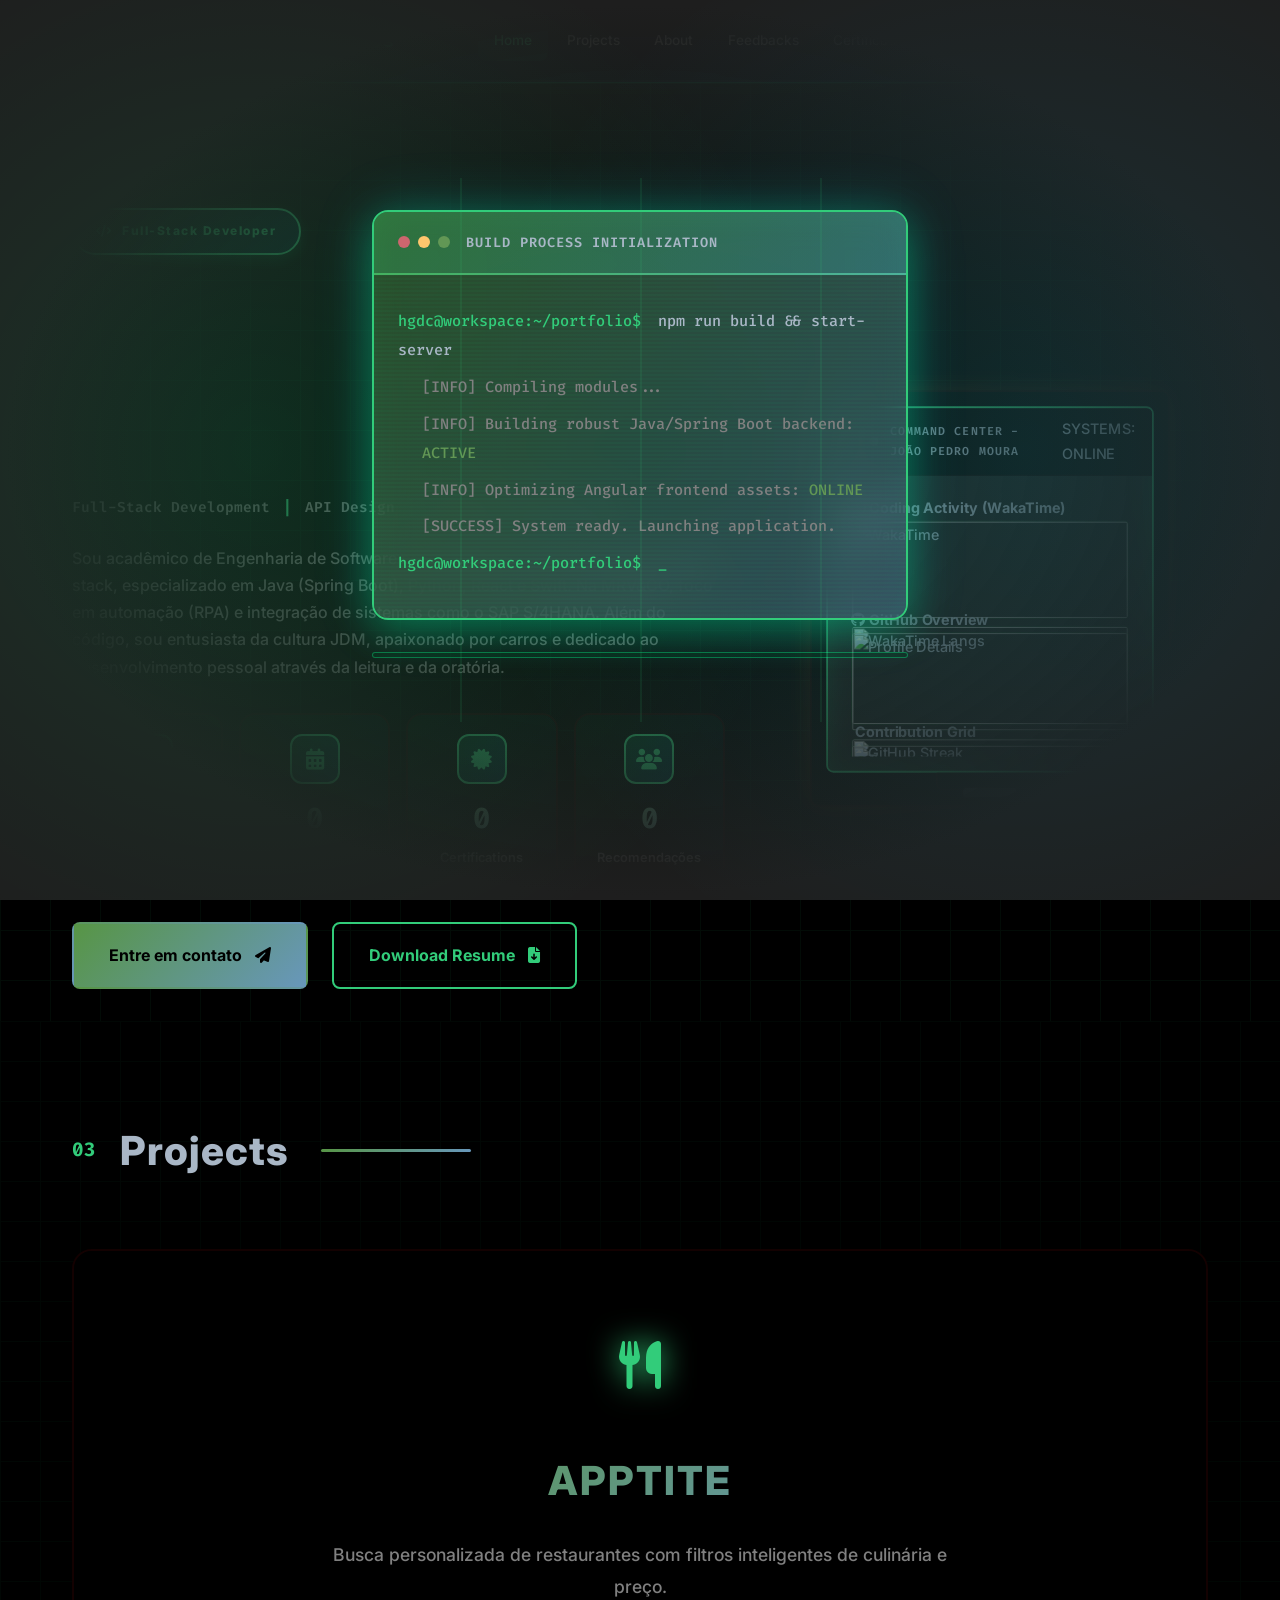
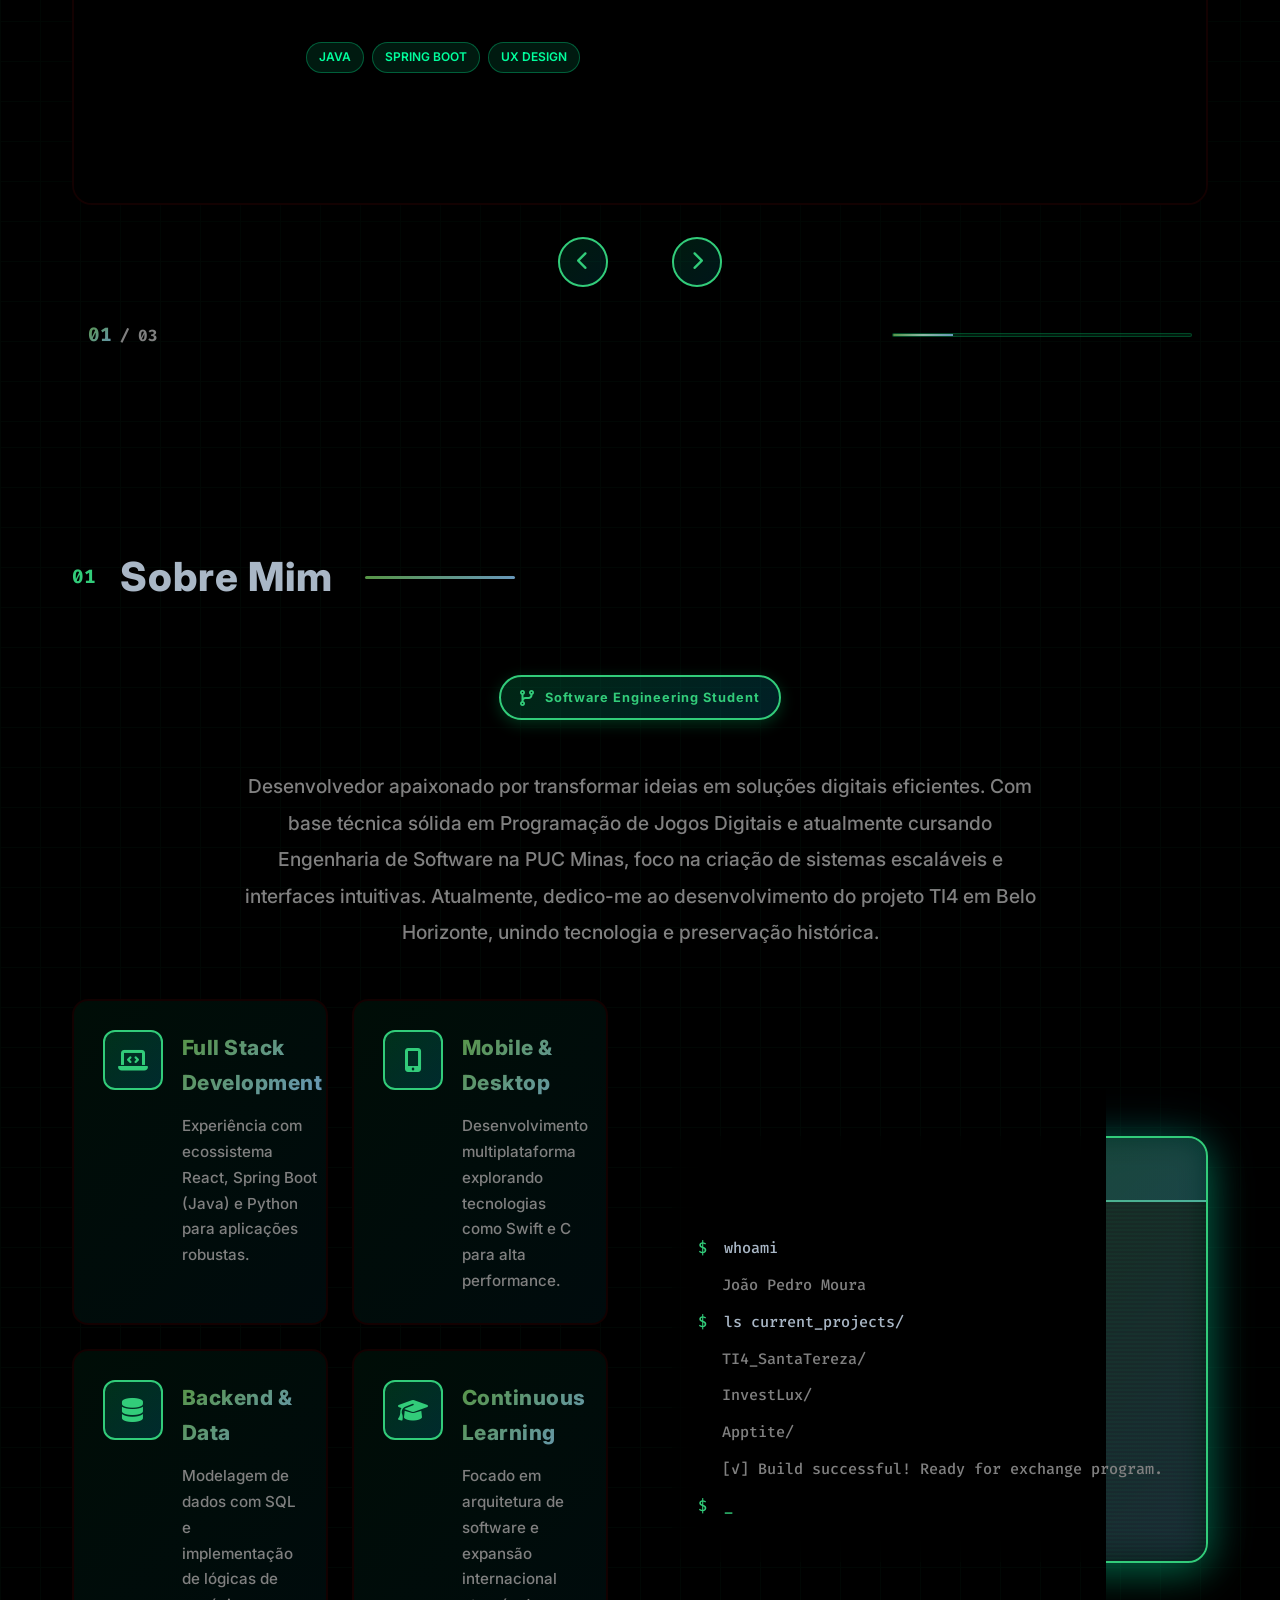
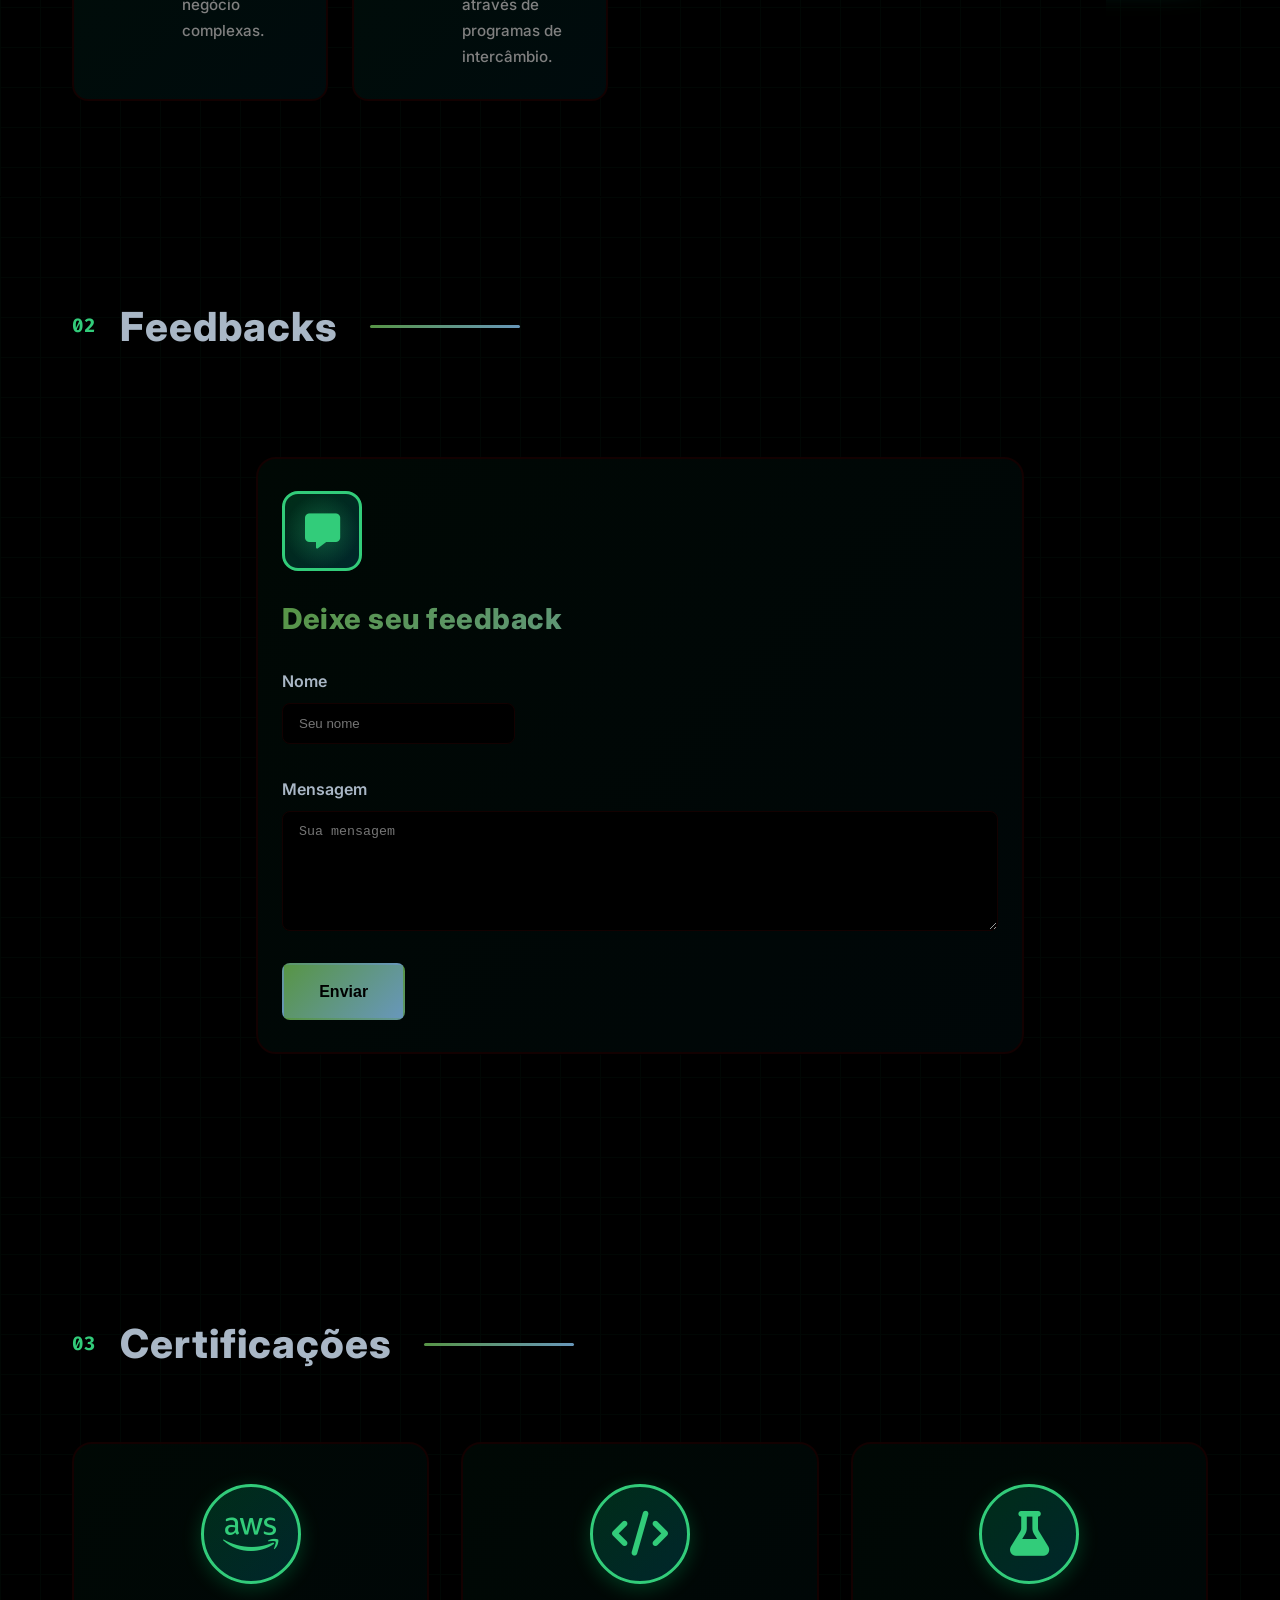
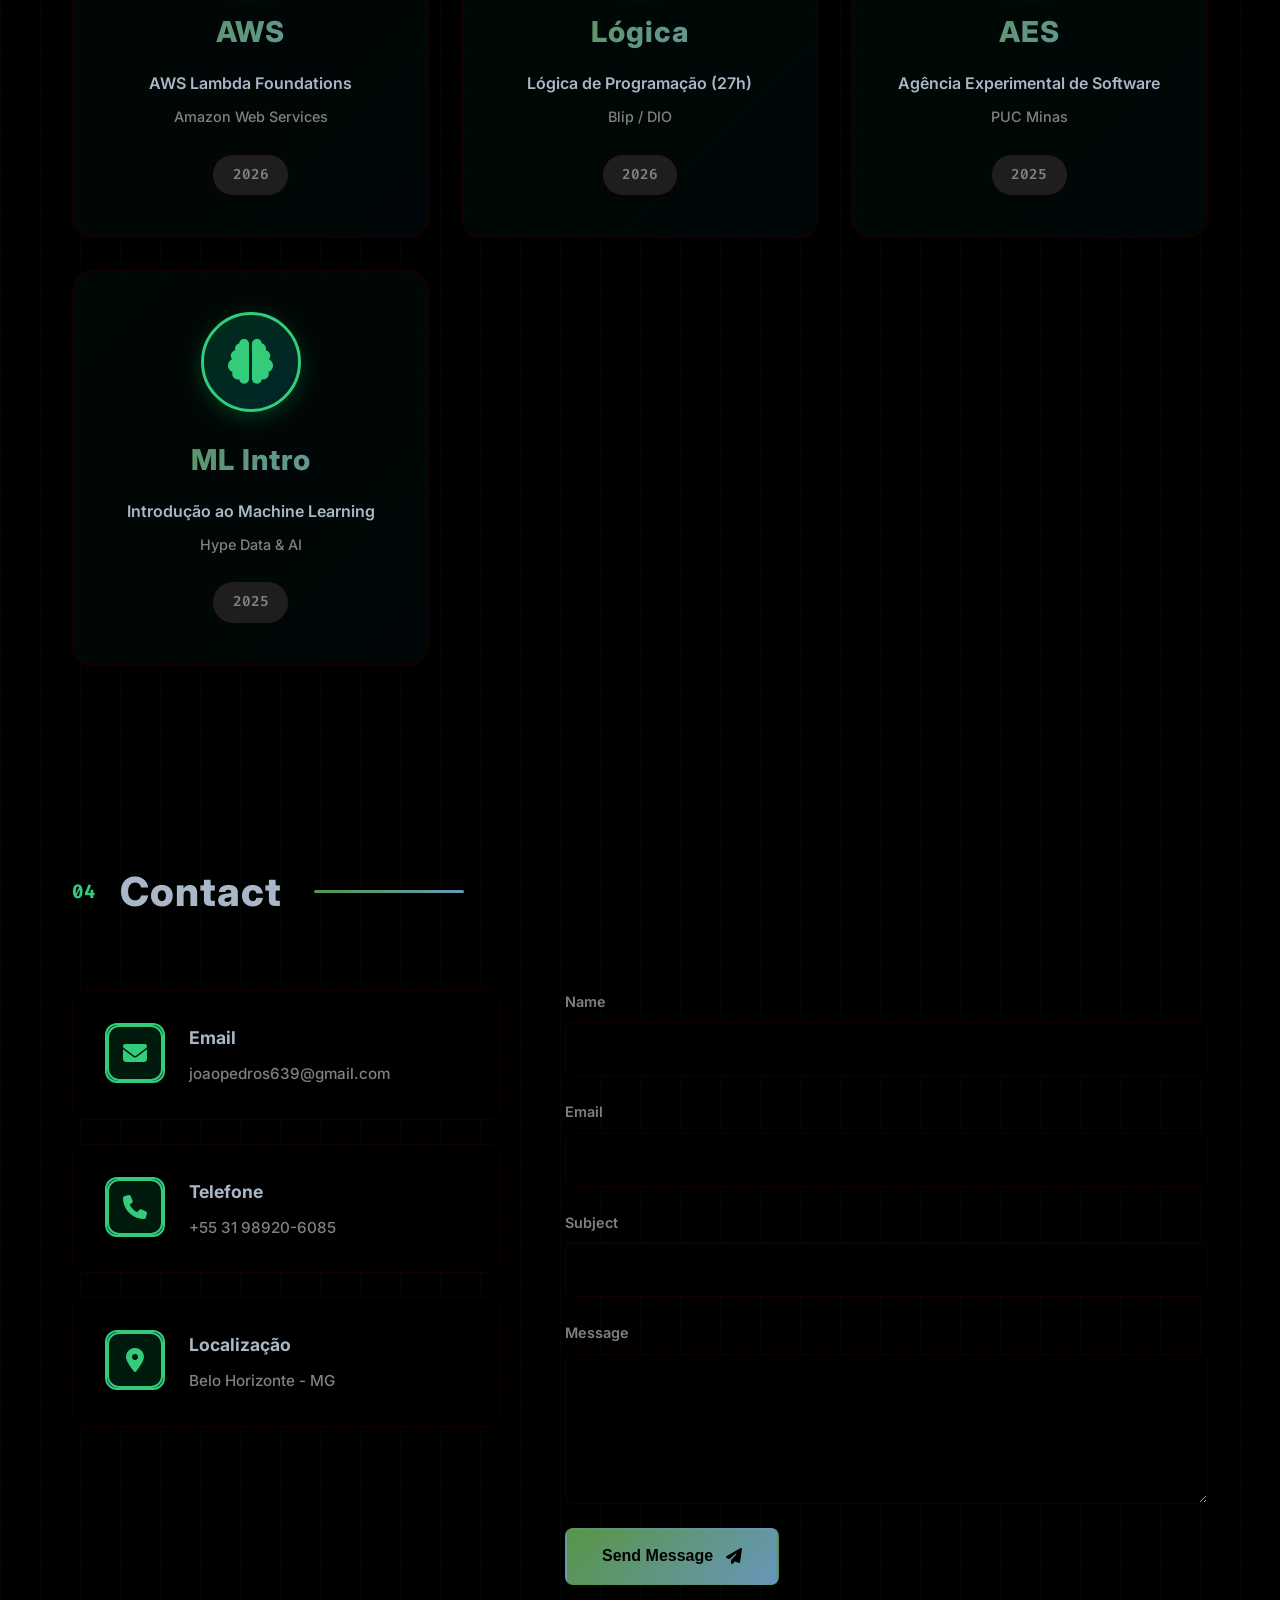
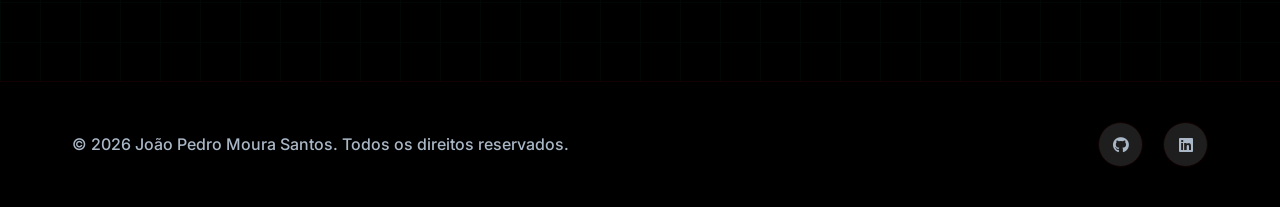
==== index.html @ 2fa6814b "Trocando o nome do html para o vercel ler o arquivo" ====
<html lang="en" dir="ltr">

<head>
    <meta charset="UTF-8">
    <meta name="viewport" content="width=device-width, initial-scale=1.0, maximum-scale=5.0, user-scalable=yes">
    <title>My Portfolio - Template</title>

    <link rel="stylesheet" href="https://cdnjs.cloudflare.com/ajax/libs/font-awesome/6.4.0/css/all.min.css">
    <link rel="preconnect" href="https://fonts.googleapis.com">
    <link rel="preconnect" href="https://fonts.gstatic.com" crossorigin>
    <link
        href="https://fonts.googleapis.com/css2?family=Inter:wght@300;400;500;700;800;900&family=Fira+Code:wght@300;400;500;600;700&family=Orbitron:wght@400;500;600;700;800;900&display=swap"
        rel="stylesheet">

    <link rel="stylesheet" href="Portfolio.css">
</head>

<body>

    <div class="loader-screen" id="loader">
        <div class="loader-container">
            <div class="hack-terminal">
                <div class="terminal-header">
                    <div class="terminal-dots">
                        <span class="dot red"></span>
                        <span class="dot yellow"></span>
                        <span class="dot green"></span>
                    </div>
                    <div class="terminal-title">BUILD PROCESS INITIALIZATION</div>
                </div>
                <div class="terminal-body">
                    <div class="terminal-line">
                        <span class="prompt">hgdc@workspace:~/portfolio$</span>
                        <span class="command">npm run build && start-server</span>
                    </div>
                    <div class="terminal-line">
                        <span class="output">[INFO] Compiling modules...</span>
                    </div>
                    <div class="terminal-line">
                        <span class="output">[INFO] Building robust Java/Spring Boot backend: <span
                                class="success">ACTIVE</span></span>
                    </div>
                    <div class="terminal-line">
                        <span class="output">[INFO] Optimizing Angular frontend assets: <span
                                class="success">ONLINE</span></span>
                    </div>
                    <div class="terminal-line">
                        <span class="output success">[SUCCESS] System ready. Launching application.</span>
                    </div>
                    <div class="terminal-line">
                        <span class="prompt">hgdc@workspace:~/portfolio$</span>
                        <span class="cursor">_</span>
                    </div>
                </div>
            </div>
            <div class="loader-progress-container">
                <div class="loader-progress-bar" id="loaderProgress"></div>
                <div class="loader-percentage" id="loaderPercent">0%</div>
            </div>
            <div class="hack-lines">
                <div class="hack-line"></div>
                <div class="hack-line"></div>
                <div class="hack-line"></div>
            </div>
        </div>
    </div>

    <header class="header" id="header">
        <div class="header-container">
            <nav class="nav">
                <a href="#home" class="nav-brand">
                    <div class="brand-icon">
                        <i class="fas fa-code"></i>
                    </div>
                    <span class="brand-text">João Pedro Moura Santos</span>
                </a>
                <div class="nav-menu" id="navMenu">
                    <a href="#home" class="nav-link active" data-section="home">
                        <span class="nav-text">Home</span>
                    </a>
                    <a href="#hacks" class="nav-link" data-section="hacks">
                        <span class="nav-text">Projects</span>
                    </a>
                    <a href="#about" class="nav-link" data-section="about">
                        <span class="nav-text">About</span>
                    </a>
                    <a href="#services" class="nav-link" data-section="services">
                        <span class="nav-text">Feedbacks</span>
                    </a>
                    <a href="#certifications" class="nav-link" data-section="certifications">
                        <span class="nav-text">Certifications</span>
                    </a>
                    <a href="#contact" class="nav-link" data-section="contact">
                        <span class="nav-text">Contact</span>
                    </a>
                </div>
                <div class="nav-actions">
                    <button class="dir-toggle" id="dirToggle" title="Toggle Direction">
                        <i class="fas fa-exchange-alt"></i>
                        <span class="dir-text">Language</span>
                    </button>
                    <button class="menu-toggle" id="menuToggle">
                        <span></span>
                        <span></span>
                        <span></span>
                    </button>
                </div>
            </nav>
        </div>
    </header>

    <main class="main">

        <section id="home" class="section hero">
            <div class="hero-bg">
                <canvas id="matrixCanvas"></canvas>
                <div class="grid-overlay"></div>
                <div class="scan-line"></div>
                <div class="hack-particles" id="hackParticles"></div>
            </div>
            <div class="hero-container">
                <div class="hero-content">
                    <div class="hero-badge">
                        <div class="badge-pulse"></div>
                        <i class="fas fa-code"></i>
                        <span> Full-Stack Developer</span>
                    </div>
                    <h1 class="hero-title">
                        <span class="title-word" data-word="BUILDING">BEM VINDO</span>
                        <span class="title-word highlight" data-word="DIGITAL">AO MEU </span>
                        <span class="title-word" data-word="EXPERIENCES">PORTFOLIO</span>
                    </h1>
                    <div class="hero-subtitle">
                        <span class="subtitle-text">Full-Stack Development</span>
                        <span class="subtitle-separator">|</span>
                        <span class="subtitle-text">API Design</span>
                        <span class="subtitle-separator">|</span>
                        <span class="subtitle-text">Software Architecture</span>
                    </div>
                   <p class="hero-description">
                    Sou acadêmico de Engenharia de Software com sólida base em desenvolvimento full-stack, especializado em Java (Spring Boot), Python, React e Swift. Na MRV&CO, foco em automação (RPA) e integração de sistemas como o SAP S/4HANA. Além do código, sou entusiasta da cultura JDM, apaixonado por carros e dedicado ao desenvolvimento pessoal através da leitura e da oratória.
                </p>
                    <div class="hero-stats">
                        <div class="stat-card">
                            <div class="stat-icon">
                                <i class="fas fa-server"></i>
                            </div>
                            <div class="stat-content">
                                <div class="stat-number" data-count="5"></div>
                                <div class="stat-label">Projetos</div>
                            </div>
                            <div class="stat-glow"></div>
                        </div>
                        <div class="stat-card">
                            <div class="stat-icon">
                                <i class="fas fa-calendar-alt"></i>
                            </div>
                            <div class="stat-content">
                                <div class="stat-number" data-count="2">0</div>
                                <div class="stat-label">Years Experience</div>
                            </div>
                            <div class="stat-glow"></div>
                        </div>
                        <div class="stat-card">
                            <div class="stat-icon">
                                <i class="fas fa-certificate"></i>
                            </div>
                            <div class="stat-content">
                                <div class="stat-number" data-count="15">0</div>
                                <div class="stat-label">Certifications</div>
                            </div>
                            <div class="stat-glow"></div>
                        </div>
                        <div class="stat-card">
                            <div class="stat-icon">
                                <i class="fas fa-users"></i>
                            </div>
                            <div class="stat-content">
                                <div class="stat-number" data-count="4">0</div>
                                <div class="stat-label">Recomendações</div>
                            </div>
                            <div class="stat-glow"></div>
                        </div>
                    </div>
                    <div class="hero-buttons">
                        <a href="#contact" class="btn btn-primary">
                            <span>Entre em contato</span>
                            <i class="fas fa-paper-plane"></i>
                            <div class="btn-shine"></div>
                        </a>
                        <a href="./João Pedro Moura Santos - currículo.pdf" download="João Pedro Moura - curriculo.pdf" class="btn btn-secondary">
                            <span>Download Resume</span>
                            <i class="fas fa-file-download"></i>
                        </a>
                    </div>
                </div>
                <div class="hero-visual">
                    <div class="security-monitor expanded">
                        <div class="monitor-frame">
                            <div class="monitor-screen">
                                <div class="screen-content">
                                    <div class="screen-header">
                                        <div class="screen-dots">
                                            <span class="red"></span>
                                            <span class="yellow"></span>
                                            <span class="green"></span>
                                        </div>
                                        <div class="screen-title">COMMAND CENTER - JOÃO PEDRO MOURA</div>
                                        <div class="screen-status">SYSTEMS: <span class="online">ONLINE</span></div>
                                    </div>
                                    <div class="screen-body metrics-grid">

                                        <div class="metric-group">
                                            <h4 class="metric-title"><i class="fas fa-history"></i> Coding Activity
                                                (WakaTime)</h4>
                                            <img src="https://helio-github-stats.vercel.app/api/wakatime?username=joaopedromourinha&custom_title=Tempo+de+Código&card_width=466&layout=compact&display_format=time&theme=dark"
                                                class="waka-img" alt="WakaTime">
                                            <img src="https://helio-github-stats.vercel.app/api/wakatime?username=joaopedromourinha&custom_title=Linguagens&card_width=466&layout=default&display_format=time&theme=dark"
                                                class="waka-img" alt="WakaTime Langs">
                                        </div>

                                        <div class="metric-group">
                                            <h4 class="metric-title"><i class="fab fa-github"></i> GitHub Overview</h4>
                                            <img src="http://github-profile-summary-cards.vercel.app/api/cards/profile-details?username=joaopedromourinhasantos&theme=github_dark"
                                                class="waka-img" alt="Profile Details">
                                            <img src="https://github-streak-stats-ruby.vercel.app/?user=joaopedromourinhasantos&theme=dark&hide_border=true&locale=pt_BR"
                                                class="waka-img" alt="GitHub Streak">
                                        </div>

                                        <div class="metric-group full-width">
                                            <h4 class="metric-title"><i class="fas fa-snake"></i> Contribution Grid</h4>
                                            <div class="flex-row">
                                                <img src="https://helio-github-stats.vercel.app/api/top-langs?username=joaopedromourinhasantos&layout=pie&theme=dark&hide_border=true&card_width=300"
                                                    class="waka-img compact" alt="Top Langs">
                                                <img src="https://joaopauloaramuni.github.io/image/github-user-contribution.svg"
                                                    class="waka-img snake" alt="Snake Game">
                                            </div>
                                        </div>

                                    </div>
                                </div>
                            </div>
                            <div class="monitor-stand"></div>
                        </div>
                    </div>
                </div>
            </div>
            </div>

        </section>

       <section id="hacks" class="section hacks-section">
    <div class="section-bg">
        <div class="section-pattern"></div>
    </div>
    <div class="container">
        <div class="section-header">
            <span class="section-number">03</span>
            <h2 class="section-title">
                <span class="title-text">Projects</span>
                <span class="title-underline"></span>
            </h2>
        </div>
        <div class="hacks-slider">
            <div class="slider-main-container">
                <div class="slider-viewport">
                    <div class="slider-track" id="sliderTrack">
                        
                        <div class="slider-slide active">
                            <div class="slide-card project-card" 
                                 onclick="window.open('https://github.com/JoaoPedromourinhaSantos/Apptite', '_blank')">
                                
                                <div class="slide-overlay"></div>
                                <div class="slide-content-wrapper">
                                    <div class="slide-icon-container">
                                        <i class="fas fa-utensils"></i>
                                    </div>
                                    <h3 class="slide-title">Apptite</h3>
                                    <p class="slide-description">Busca personalizada de restaurantes com filtros inteligentes de culinária e preço.</p>
                                    
                                    <div class="tech-badges">
                                        <span class="badge">Java</span>
                                        <span class="badge">Spring Boot</span>
                                        <span class="badge">UX Design</span>
                                    </div>

                                    <div class="click-hint"><i class="fab fa-github"></i> View on GitHub</div>
                                </div>
                            </div>
                        </div>

                        <div class="slider-slide">
                            <div class="slide-card project-card" 
                                 onclick="window.open('https://joaopedromourinhasantos.github.io/GitHubCopilot-CodigonaPratica/', '_blank')">
                                
                                <div class="slide-overlay"></div>
                                <div class="slide-content-wrapper">
                                    <div class="slide-icon-container">
                                        <i class="fas fa-leaf"></i>
                                    </div>
                                    <h3 class="slide-title">Eco Calc</h3>
                                    <p class="slide-description">Calculadora de impacto ambiental em rotas brasileiras, desenvolvida com IA aplicada.</p>
                                    
                                    <div class="tech-badges">
                                        <span class="badge">JavaScript</span>
                                        <span class="badge">GitHub Copilot</span>
                                        <span class="badge">NLP</span>
                                    </div>

                                    <div class="click-hint"><i class="fas fa-external-link-alt"></i> Live Demo</div>
                                </div>
                            </div>
                        </div>

                        <div class="slider-slide">
                            <div class="slide-card project-card" 
                                 onclick="window.open('https://github.com/JoaoPedromourinhaSantos/Bootcamp_Blip', '_blank')">
                                
                                <div class="slide-overlay"></div>
                                <div class="slide-content-wrapper">
                                    <div class="slide-icon-container">
                                        <i class="fas fa-code-branch"></i>
                                    </div>
                                    <h3 class="slide-title">Blip Logic</h3>
                                    <p class="slide-description">Fundamentos de lógica de programação e estruturação de dados complexos em JSON.</p>
                                    
                                    <div class="tech-badges">
                                        <span class="badge">JavaScript</span>
                                        <span class="badge">JSON</span>
                                        <span class="badge">Algorithms</span>
                                    </div>

                                    <div class="click-hint"><i class="fab fa-github"></i> View Repository</div>
                                </div>
                            </div>
                        </div>

                    </div>
                </div>
                
                <div class="slider-controls">
                    <button class="slider-nav-btn prev-btn" id="prevBtn">
                        <i class="fas fa-chevron-left"></i>
                    </button>
                    <div class="slider-indicators" id="sliderIndicators"></div>
                    <button class="slider-nav-btn next-btn" id="nextBtn">
                        <i class="fas fa-chevron-right"></i>
                    </button>
                </div>
                
                <div class="slider-footer">
                    <div class="slider-counter">
                        <span class="current-slide" id="currentSlide">01</span>
                        <span class="slide-separator">/</span>
                        <span class="total-slides" id="totalSlides">03</span>
                    </div>
                    <div class="slider-progress-wrapper">
                        <div class="slider-progress-bar">
                            <div class="slider-progress-fill" id="sliderProgress"></div>
                        </div>
                    </div>
                </div>
            </div>
        </div>
    </div>
</section>

       <section id="about" class="section about-section">
    <div class="section-bg">
        <div class="section-pattern"></div>
    </div>
    <div class="container">
        <div class="section-header">
            <span class="section-number">01</span>
            <h2 class="section-title">
                <span class="title-text">Sobre Mim</span>
                <span class="title-underline"></span>
            </h2>
        </div>
        <div class="about-wrapper">
            <div class="about-intro-section">
                <div class="about-badge">
                    <i class="fas fa-code-branch"></i>
                    <span>Software Engineering Student</span>
                </div>
                <p class="about-text">
                    Desenvolvedor apaixonado por transformar ideias em soluções digitais eficientes. Com base técnica sólida em Programação de Jogos Digitais e atualmente cursando Engenharia de Software na PUC Minas, foco na criação de sistemas escaláveis e interfaces intuitivas. Atualmente, dedico-me ao desenvolvimento do projeto TI4 em Belo Horizonte, unindo tecnologia e preservação histórica.
                </p>
            </div>
            <div class="about-grid">
                <div class="about-content">
                    <div class="about-features">
                        <div class="feature-card">
                            <div class="feature-icon">
                                <i class="fas fa-laptop-code"></i>
                            </div>
                            <div class="feature-content">
                                <h3 class="feature-title">Full Stack Development</h3>
                                <p class="feature-desc">Experiência com ecossistema React, Spring Boot (Java) e Python para aplicações robustas.</p>
                            </div>
                        </div>
                        <div class="feature-card">
                            <div class="feature-icon">
                                <i class="fas fa-mobile-alt"></i>
                            </div>
                            <div class="feature-content">
                                <h3 class="feature-title">Mobile & Desktop</h3>
                                <p class="feature-desc">Desenvolvimento multiplataforma explorando tecnologias como Swift e C para alta performance.</p>
                            </div>
                        </div>
                        <div class="feature-card">
                            <div class="feature-icon">
                                <i class="fas fa-database"></i>
                            </div>
                            <div class="feature-content">
                                <h3 class="feature-title">Backend & Data</h3>
                                <p class="feature-desc">Modelagem de dados com SQL e implementação de lógicas de negócio complexas.</p>
                            </div>
                        </div>
                        <div class="feature-card">
                            <div class="feature-icon">
                                <i class="fas fa-graduation-cap"></i>
                            </div>
                            <div class="feature-content">
                                <h3 class="feature-title">Continuous Learning</h3>
                                <p class="feature-desc">Focado em arquitetura de software e expansão internacional através de programas de intercâmbio.</p>
                            </div>
                        </div>
                    </div>
                </div>
                <div class="about-visual">
                    <div class="security-terminal">
                        <div class="terminal-header">
                            <div class="terminal-dots">
                                <span class="dot red"></span>
                                <span class="dot yellow"></span>
                                <span class="dot green"></span>
                            </div>
                            <div class="terminal-title">DEVELOPER CONSOLE</div>
                        </div>
                        <div class="terminal-body">
                            <div class="terminal-line">
                                <span class="prompt">$</span>
                                <span class="command">whoami</span>
                            </div>
                            <div class="terminal-line">
                                <span class="output">João Pedro Moura</span>
                            </div>
                            <div class="terminal-line">
                                <span class="prompt">$</span>
                                <span class="command">ls current_projects/</span>
                            </div>
                            <div class="terminal-line">
                                <span class="output">TI4_SantaTereza/</span>
                            </div>
                            <div class="terminal-line">
                                <span class="output">InvestLux/</span>
                            </div>
                            <div class="terminal-line">
                                <span class="output">Apptite/</span>
                            </div>
                            <div class="terminal-line">
                                <span class="output success">[✓] Build successful! Ready for exchange program.</span>
                            </div>
                            <div class="terminal-line">
                                <span class="prompt">$</span>
                                <span class="cursor">_</span>
                            </div>
                        </div>
                    </div>
                </div>
            </div>
        </div>
    </div>
</section>

        <section id="services" class="section services-section">
            <div class="section-bg">
                <div class="section-pattern"></div>
            </div>
            <div class="container">
                <div class="section-header">
                    <span class="section-number">02</span>
                    <h2 class="section-title">
                        <span class="title-text">Feedbacks</span>
                        <span class="title-underline"></span>
                    </h2>
                </div>
                <div class="feedback-container">
                    <div class="service-card feedback-card">
                        <div class="service-header">
                            <div class="service-icon">
                                <i class="fas fa-comment-alt"></i>
                                <div class="icon-glow"></div>
                            </div>
                        </div>
                        <h3 class="service-title feedback-heading">Deixe seu feedback</h3>
                        <form id="feedbackForm" class="feedback-form">
                            <div class="form-group">
                                <label for="feedbackName">Nome</label>
                                <input type="text" id="feedbackName" required placeholder="Seu nome">
                            </div>
                            <div class="form-group">
                                <label for="feedbackMessage">Mensagem</label>
                                <textarea id="feedbackMessage" required placeholder="Sua mensagem"></textarea>
                            </div>
                            <button type="submit" class="btn btn-primary">Enviar</button>
                        </form>
                    </div>
                    <div id="feedbackList" class="feedback-list"></div>
                </div>
            </div>
        </section>

     <section id="certifications" class="section certs-section">
    <div class="section-bg">
        <div class="section-pattern"></div>
    </div>
    <div class="container">
        <div class="section-header">
            <span class="section-number">03</span>
            <h2 class="section-title">
                <span class="title-text">Certificações</span>
                <span class="title-underline"></span>
            </h2>
        </div>
        <div class="certs-grid">
            <div class="cert-card">
                <div class="cert-badge">
                    <i class="fab fa-aws"></i>
                    <div class="badge-pulse"></div>
                </div>
                <h3 class="cert-title">AWS</h3>
                <p class="cert-name">AWS Lambda Foundations</p>
                <p class="cert-org">Amazon Web Services</p>
                <div class="cert-year">2026</div>
                <div class="cert-glow"></div>
            </div>

            <div class="cert-card">
                <div class="cert-badge">
                    <i class="fas fa-code"></i>
                    <div class="badge-pulse"></div>
                </div>
                <h3 class="cert-title">Lógica</h3>
                <p class="cert-name">Lógica de Programação (27h)</p>
                <p class="cert-org">Blip / DIO</p>
                <div class="cert-year">2026</div>
                <div class="cert-glow"></div>
            </div>

            <div class="cert-card">
                <div class="cert-badge">
                    <i class="fas fa-flask"></i>
                    <div class="badge-pulse"></div>
                </div>
                <h3 class="cert-title">AES</h3>
                <p class="cert-name">Agência Experimental de Software</p>
                <p class="cert-org">PUC Minas</p>
                <div class="cert-year">2025</div>
                <div class="cert-glow"></div>
            </div>

            <div class="cert-card">
                <div class="cert-badge">
                    <i class="fas fa-brain"></i>
                    <div class="badge-pulse"></div>
                </div>
                <h3 class="cert-title">ML Intro</h3>
                <p class="cert-name">Introdução ao Machine Learning</p>
                <p class="cert-org">Hype Data & AI</p>
                <div class="cert-year">2025</div>
                <div class="cert-glow"></div>
            </div>
        </div>
    </div>
</section>

        <section id="contact" class="section contact-section">
            <div class="section-bg">
                <div class="section-pattern"></div>
            </div>
            <div class="container">
                <div class="section-header">
                    <span class="section-number">04</span>
                    <h2 class="section-title">
                        <span class="title-text">Contact</span>
                        <span class="title-underline"></span>
                    </h2>
                </div>
                <div class="contact-grid">
                    <div class="contact-info">
                        <div class="contact-card">
                            <div class="contact-icon">
                                <i class="fas fa-envelope"></i>
                                <div class="icon-pulse"></div>
                            </div>
                            <div class="contact-details">
                                <h4>Email</h4>
                                <a href="mailto:joaopedros639@gmail.com">joaopedros639@gmail.com</a>
                            </div>
                        </div>
                        <div class="contact-card">
                            <div class="contact-icon">
                                <i class="fas fa-phone"></i>
                                <div class="icon-pulse"></div>
                            </div>
                            <div class="contact-details">
                                <h4>Telefone</h4>
                                <a href="tel:+1234567890">+55 31 98920-6085</a>
                            </div>
                        </div>
                        <div class="contact-card">
                            <div class="contact-icon">
                                <i class="fas fa-map-marker-alt"></i>
                                <div class="icon-pulse"></div>
                            </div>
                            <div class="contact-details">
                                <h4>Localização</h4>
                                <span>Belo Horizonte - MG</span>
                            </div>
                        </div>
                    </div>
                    <form class="contact-form" id="contactForm">
                        <div class="form-group">
                            <label class="form-label">Name</label>
                            <input type="text" id="nome" class="form-input" required>
                        </div>
                        <div class="form-group">
                            <label class="form-label">Email</label>
                            <input type="email" id="email" class="form-input" required>
                        </div>
                        <div class="form-group">
                            <label class="form-label">Subject</label>
                            <input type="text" id="assunto" class="form-input" required>
                        </div>
                        <div class="form-group">
                            <label class="form-label">Message</label>
                            <textarea id="mensagem" class="form-input form-textarea" rows="5" required></textarea>
                        </div>
                        <button type="submit" class="btn btn-primary btn-submit">
                            <span>Send Message</span>
                            <i class="fas fa-paper-plane"></i>
                            <div class="btn-shine"></div>
                        </button>
                    </form>
                </div>
            </div>
        </section>

    

    </main>

  <footer class="footer">
    <div class="container">
        <div class="footer-content">
            <p class="copyright">© 2026 João Pedro Moura Santos. Todos os direitos reservados.</p>
            <div class="footer-social">
                <a href="https://github.com/JoaoPedromourinhaSantos" target="_blank" rel="noopener noreferrer" class="social-link">
                    <i class="fab fa-github"></i>
                </a>
                <a href="https://www.linkedin.com/in/joaomourasantos/" target="_blank" rel="noopener noreferrer" class="social-link">
                    <i class="fab fa-linkedin"></i>
                </a>
            </div>
        </div>
    </div>
</footer>

    <script src="https://cdnjs.cloudflare.com/ajax/libs/animejs/3.2.1/anime.min.js"></script>
    <script src="https://cdnjs.cloudflare.com/ajax/libs/gsap/3.12.2/gsap.min.js"></script>
    <script src="https://cdnjs.cloudflare.com/ajax/libs/gsap/3.12.2/ScrollTrigger.min.js"></script>
    <script src="https://cdn.jsdelivr.net/npm/@emailjs/browser@3/dist/email.min.js"></script>
    <script type="module" src="Portfolio.js"></script>



</body>

</html>
---- Portfolio.css ----
:root {
    --primary: #32cc7a; /* Laranja ferrugem característico das keywords */
    --secondary: #6897bb; /* Azul de números/variáveis */
    --accent: #9876aa; /* Roxo para classes/interfaces */
    --success: #629755; /* Verde para comentários/strings */
    --warning: #ffc66d;
    --danger: #cc666e;
    --bg-dark: #000000; /* Fundo clássico Darcula */
    --bg-darker: #1e1e1e;
    --bg-card: #000000;
    --bg-hover: #3a3a3a;
    --border: #130101;
    --text-primary: #a9b7c6; /* Texto base Darcula */
    --text-secondary: #808080;
    --text-muted: #02070c;
    --gradient-1: linear-gradient(135deg, #579545 0%, #6897bb 100%);
    --gradient-2: linear-gradient(135deg, #6897bb 0%, #cc7832 100%);
    
    --shadow-sm: 0 2px 4px rgba(0,0,0,0.15);
    --shadow-md: 0 4px 6px rgba(0,0,0,0.25);
    --shadow-lg: 0 10px 15px rgba(0,0,0,0.35);
    --shadow-glow: 0 0 30px rgba(204, 120, 50, 0.2);
    --shadow-glow-strong: 0 0 50px rgba(204, 120, 50, 0.4);
    
    --transition: 0.2s cubic-bezier(0.4, 0, 0.2, 1);
    --font-primary: 'Inter', sans-serif;
    --font-code: 'Fira Code', monospace;
    --font-tech: 'Inter', sans-serif;
}


* {
    margin: 0;
    padding: 0;
    box-sizing: border-box;
    -webkit-tap-highlight-color: transparent;
}

html {
    scroll-behavior: smooth;
    font-size: 16px;
    margin: 0;
    padding: 0;
    height: 100%;
}

body {
    font-family: var(--font-primary);
    font-weight: 500;
    background: var(--bg-dark);
    color: var(--text-primary);
    line-height: 1.7;
    overflow-x: hidden;
    -webkit-font-smoothing: antialiased;
    -moz-osx-font-smoothing: grayscale;
    margin: 0;
    padding: 0;
    min-height: 100vh;
}

.loader-screen {
    position: fixed;
    top: 0;
    left: 0;
    width: 100%;
    height: 100%;
    background: radial-gradient(ellipse at center, rgba(0,255,136,0.05) 0%, var(--bg-darker) 70%);
    display: flex;
    justify-content: center;
    align-items: center;
    z-index: 10000;
    transition: opacity 0.6s cubic-bezier(0.4, 0, 0.2, 1), visibility 0.6s;
    overflow: hidden;
}

.loader-screen::before {
    content: '';
    position: absolute;
    top: 0;
    left: 0;
    width: 100%;
    height: 100%;
    background: 
        radial-gradient(circle at 20% 50%, rgba(0,255,136,0.1) 0%, transparent 50%),
        radial-gradient(circle at 80% 50%, rgba(0,212,255,0.1) 0%, transparent 50%);
    animation: loaderPulse 4s ease-in-out infinite;
}

@keyframes loaderPulse {
    0%, 100% { opacity: 0.5; }
    50% { opacity: 1; }
}

.loader-screen.hidden {
    opacity: 0;
    visibility: hidden;
}

.loader-container {
    position: relative;
    width: 100%;
    max-width: 600px;
    padding: 2rem;
}

.hack-terminal {
    background: linear-gradient(135deg, rgba(0,255,136,0.05) 0%, rgba(0,212,255,0.05) 100%);
    border: 2px solid var(--primary);
    border-radius: 16px;
    overflow: hidden;
    box-shadow: 0 10px 40px rgba(0,255,136,0.3), 0 0 60px rgba(0,212,255,0.2), inset 0 0 30px rgba(0,255,136,0.1);
    margin-bottom: 2rem;
    backdrop-filter: blur(20px);
    position: relative;
}

.hack-terminal::before {
    content: '';
    position: absolute;
    top: -2px;
    left: -2px;
    right: -2px;
    bottom: -2px;
    background: var(--gradient-1);
    border-radius: 16px;
    z-index: -1;
    opacity: 0.5;
    animation: terminalGlow 3s ease-in-out infinite;
}

@keyframes terminalGlow {
    0%, 100% { opacity: 0.3; }
    50% { opacity: 0.7; }
}

.terminal-header {
    background: linear-gradient(135deg, rgba(0,255,136,0.1) 0%, rgba(0,212,255,0.1) 100%);
    padding: 1.2rem 1.5rem;
    display: flex;
    align-items: center;
    gap: 1rem;
    border-bottom: 2px solid var(--primary);
    position: relative;
}

.terminal-header::after {
    content: '';
    position: absolute;
    bottom: -2px;
    left: 0;
    width: 100%;
    height: 2px;
    background: var(--gradient-1);
    opacity: 0.5;
}

.terminal-dots {
    display: flex;
    gap: 0.5rem;
}

.dot {
    width: 12px;
    height: 12px;
    border-radius: 50%;
}

.dot.red { background: var(--danger); }
.dot.yellow { background: var(--warning); }
.dot.green { background: var(--success); }

.terminal-title {
    color: var(--text-primary);
    font-family: var(--font-code);
    font-size: 0.85rem;
    font-weight: 600;
    letter-spacing: 1px;
}

.terminal-body {
    padding: 2rem 1.5rem;
    font-family: var(--font-code);
    font-size: 0.95rem;
    line-height: 1.9;
    min-height: 300px;
    background: rgba(0,0,0,0.2);
    position: relative;
}

.terminal-body::before {
    content: '';
    position: absolute;
    top: 0;
    left: 0;
    width: 100%;
    height: 100%;
    background: 
        repeating-linear-gradient(0deg, transparent, transparent 2px, rgba(0,255,136,0.03) 2px, rgba(0,255,136,0.03) 4px);
    pointer-events: none;
}

.terminal-line {
    margin-bottom: 0.5rem;
    opacity: 0;
    animation: fadeInTerminal 0.5s ease forwards;
}

.terminal-line:nth-child(1) { animation-delay: 0.2s; }
.terminal-line:nth-child(2) { animation-delay: 0.4s; }
.terminal-line:nth-child(3) { animation-delay: 0.6s; }
.terminal-line:nth-child(4) { animation-delay: 0.8s; }
.terminal-line:nth-child(5) { animation-delay: 1s; }
.terminal-line:nth-child(6) { animation-delay: 1.2s; }
.terminal-line:nth-child(7) { animation-delay: 1.4s; }
.terminal-line:nth-child(8) { animation-delay: 1.6s; }

@keyframes fadeInTerminal {
    to { opacity: 1; }
}

.prompt {
    color: var(--primary);
    margin-right: 0.5rem;
}

.command {
    color: var(--text-primary);
}

.output {
    color: var(--text-secondary);
    display: block;
    margin-left: 1.5rem;
}

.output .success {
    color: var(--success);
}

.cursor {
    color: var(--primary);
    animation: blink 1s infinite;
}

@keyframes blink {
    0%, 50% { opacity: 1; }
    51%, 100% { opacity: 0; }
}

.loader-progress-container {
    position: relative;
    width: 100%;
    height: 6px;
    background: rgba(0,255,136,0.1);
    border-radius: 10px;
    overflow: hidden;
    margin-bottom: 2rem;
    border: 1px solid rgba(0,255,136,0.3);
    box-shadow: inset 0 2px 10px rgba(0,0,0,0.3);
}

.loader-progress-bar {
    height: 100%;
    background: var(--gradient-1);
    width: 0%;
    box-shadow: 0 0 20px var(--primary), 0 0 40px var(--secondary);
    transition: width 0.3s ease;
    position: relative;
    border-radius: 10px;
}

.loader-progress-bar::after {
    content: '';
    position: absolute;
    top: 0;
    left: 0;
    width: 100%;
    height: 100%;
    background: linear-gradient(90deg, transparent, rgba(255,255,255,0.3), transparent);
    animation: progressShine 1.5s infinite;
}

@keyframes progressShine {
    0% { transform: translateX(-100%); }
    100% { transform: translateX(100%); }
}

.loader-percentage {
    text-align: center;
    color: var(--primary);
    font-family: var(--font-code);
    font-size: 1rem;
    font-weight: 600;
}

.hack-lines {
    position: absolute;
    top: 0;
    left: 0;
    width: 100%;
    height: 100%;
    pointer-events: none;
    overflow: hidden;
}

.hack-line {
    position: absolute;
    width: 2px;
    height: 100%;
    background: var(--primary);
    opacity: 0.1;
    animation: scanLine 2s linear infinite;
}

.hack-line:nth-child(1) {
    left: 20%;
    animation-delay: 0s;
}

.hack-line:nth-child(2) {
    left: 50%;
    animation-delay: 0.7s;
}

.hack-line:nth-child(3) {
    left: 80%;
    animation-delay: 1.4s;
}

@keyframes scanLine {
    0% {
        top: -100%;
        opacity: 0;
    }
    50% {
        opacity: 0.3;
    }
    100% {
        top: 100%;
        opacity: 0;
    }
}

.header {
    position: fixed;
    top: 0;
    left: 0;
    width: 100%;
    z-index: 1000;
    padding: 1rem 0;
    transition: all 0.3s ease;
}

.header-container {
    max-width: 1200px;
    margin: 0 auto;
    padding: 0 2rem;
}

.header::before {
    content: '';
    position: absolute;
    top: 0;
    left: 50%;
    transform: translateX(-50%);
    width: 90%;
    max-width: 1200px;
    height: 100%;
    background: rgba(5, 8, 16, 0.9);
    backdrop-filter: blur(25px) saturate(180%);
    -webkit-backdrop-filter: blur(25px) saturate(180%);
    border: 1px solid rgba(0, 255, 136, 0.2);
    border-radius: 20px;
    box-shadow: 0 8px 32px rgba(0, 0, 0, 0.4), 
                0 0 0 1px rgba(0, 255, 136, 0.1),
                inset 0 1px 0 rgba(255, 255, 255, 0.05);
    transition: all 0.3s ease;
    z-index: -1;
}

.header::after {
    content: '';
    position: absolute;
    top: 0;
    left: 50%;
    transform: translateX(-50%);
    width: 90%;
    max-width: 1200px;
    height: 1px;
    background: linear-gradient(90deg, 
        transparent 0%, 
        var(--primary) 20%, 
        var(--secondary) 50%, 
        var(--primary) 80%, 
        transparent 100%);
    opacity: 0.6;
    animation: headerScan 3s linear infinite;
    border-radius: 20px 20px 0 0;
}

@keyframes headerScan {
    0% { opacity: 0.3; }
    50% { opacity: 0.8; }
    100% { opacity: 0.3; }
}

.header.scrolled::before {
    background: rgba(5, 8, 16, 0.95);
    border-color: rgba(0, 255, 136, 0.3);
    box-shadow: 0 12px 40px rgba(0, 0, 0, 0.5), 
                0 0 60px rgba(0, 255, 136, 0.15),
                inset 0 1px 0 rgba(255, 255, 255, 0.05);
}

.nav {
    display: flex;
    justify-content: space-between;
    align-items: center;
    position: relative;
    gap: 2rem;
}

.nav-brand {
    display: flex;
    align-items: center;
    gap: 0.6rem;
    font-weight: 700;
    font-size: 1.2rem;
    color: var(--primary);
    text-decoration: none;
    transition: all 0.25s ease;
    cursor: pointer;
    position: relative;
    padding: 0.5rem 0.9rem;
    border-radius: 10px;
    flex-shrink: 0;
    z-index: 1;
}

.nav-brand::after {
    content: '';
    position: absolute;
    inset: 0;
    border-radius: 10px;
    background: rgba(0, 255, 136, 0.08);
    opacity: 0;
    transition: opacity 0.25s ease;
    z-index: -1;
}

.nav-brand:hover::after {
    opacity: 1;
}

.nav-brand:hover {
    color: var(--secondary);
}

.brand-text {
    font-family: var(--font-tech);
    letter-spacing: 1px;
}

.brand-icon {
    position: relative;
    font-size: 1.8rem;
}

.pulse-ring {
    position: absolute;
    top: 50%;
    left: 50%;
    transform: translate(-50%, -50%);
    width: 100%;
    height: 100%;
    border: 2px solid var(--primary);
    border-radius: 50%;
    animation: pulseRing 2s ease-out infinite;
}

@keyframes pulseRing {
    0% {
        transform: translate(-50%, -50%) scale(1);
        opacity: 1;
    }
    100% {
        transform: translate(-50%, -50%) scale(1.5);
        opacity: 0;
    }
}

.nav-menu {
    display: flex;
    align-items: center;
    gap: 0.15rem;
    list-style: none;
    margin: 0;
    padding: 0;
    flex: 1;
    justify-content: center;
}

.nav-link {
    position: relative;
    color: var(--text-secondary);
    text-decoration: none;
    padding: 0.6rem 1rem;
    display: flex;
    align-items: center;
    gap: 0.5rem;
    border-radius: 8px;
    background: transparent;
    font-size: 0.85rem;
    font-weight: 500;
    white-space: nowrap;
    transition: all 0.25s ease;
}

.nav-link::before {
    content: '';
    position: absolute;
    inset: 0;
    border-radius: 8px;
    background: rgba(0, 255, 136, 0.06);
    opacity: 0;
    transition: opacity 0.25s ease;
    z-index: -1;
}

.nav-link:hover::before,
.nav-link.active::before {
    opacity: 1;
}

.nav-link:hover,
.nav-link.active {
    color: var(--primary);
}

.nav-indicator {
    width: 6px;
    height: 6px;
    background: var(--primary);
    border-radius: 50%;
    opacity: 0;
    transform: scale(0);
    transition: all var(--transition);
}

.nav-actions {
    display: flex;
    align-items: center;
    gap: 1rem;
    flex-shrink: 0;
}

.dir-toggle {
    background: rgba(0, 255, 136, 0.05);
    border: 1px solid rgba(0, 255, 136, 0.25);
    color: var(--primary);
    padding: 0.55rem 1rem;
    border-radius: 8px;
    cursor: pointer;
    font-size: 0.8rem;
    font-weight: 600;
    display: flex;
    align-items: center;
    gap: 0.5rem;
    transition: all 0.25s ease;
    position: relative;
    overflow: hidden;
}

.dir-toggle::before {
    content: '';
    position: absolute;
    inset: 0;
    background: rgba(0, 255, 136, 0.1);
    opacity: 0;
    transition: opacity 0.25s ease;
    z-index: -1;
}

.dir-toggle:hover::before {
    opacity: 1;
}

.dir-toggle:hover {
    border-color: var(--primary);
    color: var(--secondary);
}

.dir-toggle i {
    font-size: 0.95rem;
    transition: transform 0.25s ease;
}

.dir-toggle:hover i {
    transform: rotate(180deg);
}

.dir-text {
    font-weight: 600;
    font-size: 0.8rem;
    position: relative;
    z-index: 1;
}

.nav-link.active .nav-indicator,
.nav-link:hover .nav-indicator {
    opacity: 1;
    transform: scale(1);
}

.menu-toggle {
    display: none;
    flex-direction: column;
    gap: 4px;
    background: rgba(0, 255, 136, 0.05);
    border: 1px solid rgba(0, 255, 136, 0.25);
    border-radius: 8px;
    cursor: pointer;
    padding: 0.55rem 0.75rem;
    transition: all 0.25s ease;
    position: relative;
    z-index: 1001;
}

.menu-toggle::before {
    content: '';
    position: absolute;
    inset: 0;
    background: rgba(0, 255, 136, 0.1);
    opacity: 0;
    transition: opacity 0.25s ease;
    border-radius: 8px;
    z-index: -1;
}

.menu-toggle:hover::before {
    opacity: 1;
}

.menu-toggle:hover {
    border-color: var(--primary);
}

.menu-toggle span {
    width: 20px;
    height: 2px;
    background: var(--primary);
    transition: all 0.3s ease;
    border-radius: 1px;
    position: relative;
}

.menu-toggle.active span:nth-child(1) {
    transform: rotate(45deg) translate(5px, 5px);
}

.menu-toggle.active span:nth-child(2) {
    opacity: 0;
    transform: translateX(-10px);
}

.menu-toggle.active span:nth-child(3) {
    transform: rotate(-45deg) translate(5px, -5px);
}

.main {
    margin-top: 70px;
    min-height: calc(100vh - 70px);
}

.hero {
    min-height: 70vh;
    display: flex;
    align-items: center;
    position: relative;
    overflow: hidden;
    padding: 2rem 0;
    margin-top: 80px;
}

.hero-bg {
    position: absolute;
    top: 0;
    left: 0;
    width: 100%;
    height: 100%;
    z-index: -1;
}

#matrixCanvas {
    position: absolute;
    top: 0;
    left: 0;
    width: 100%;
    height: 100%;
    opacity: 0.15;
}

.grid-overlay {
    position: absolute;
    top: 0;
    left: 0;
    width: 100%;
    height: 100%;
    background-image: 
        linear-gradient(var(--primary) 1px, transparent 1px),
        linear-gradient(90deg, var(--primary) 1px, transparent 1px);
    background-size: 50px 50px;
    opacity: 0.05;
    animation: gridMove 20s linear infinite;
}

@keyframes gridMove {
    0% { transform: translate(0, 0); }
    100% { transform: translate(50px, 50px); }
}

.scan-line {
    position: absolute;
    top: 0;
    left: 0;
    width: 100%;
    height: 2px;
    background: var(--gradient-1);
    box-shadow: 0 0 20px var(--primary);
    animation: scanDown 3s linear infinite;
}

@keyframes scanDown {
    0% {
        top: -2px;
        opacity: 1;
    }
    100% {
        top: 100%;
        opacity: 0;
    }
}

.hack-particles {
    position: absolute;
    width: 100%;
    height: 100%;
    overflow: hidden;
}

.particle {
    position: absolute;
    width: 4px;
    height: 4px;
    background: var(--primary);
    border-radius: 50%;
    opacity: 0.6;
    font-family: var(--font-code);
    font-size: 1rem;
    color: var(--primary);
    display: flex;
    align-items: center;
    justify-content: center;
    animation: floatParticle 8s infinite ease-in-out;
}

@keyframes floatParticle {
    0%, 100% {
        transform: translateY(100vh) translateX(0);
        opacity: 0;
    }
    10%, 90% {
        opacity: 0.6;
    }
    50% {
        transform: translateY(-100px) translateX(100px);
        opacity: 1;
    }
}

.hero-container {
    max-width: 1200px;
    margin: 0 auto;
    padding: 0 2rem;
    width: 100%;
    display: grid;
    grid-template-columns: 1.2fr 0.8fr;
    gap: 3rem;
    align-items: center;
    position: relative;
    z-index: 1;
}

.hero-content {
    max-width: 100%;
}

.hero-badge {
    display: inline-flex;
    align-items: center;
    gap: 0.6rem;
    padding: 0.7rem 1.4rem;
    background: linear-gradient(135deg, rgba(0,255,136,0.15) 0%, rgba(0,212,255,0.15) 100%);
    border: 2px solid var(--primary);
    border-radius: 30px;
    color: var(--primary);
    font-size: 0.75rem;
    font-weight: 800;
    margin-bottom: 1.5rem;
    position: relative;
    overflow: hidden;
    font-family: var(--font-tech);
    letter-spacing: 1.5px;
    transition: all 0.3s cubic-bezier(0.4, 0, 0.2, 1);
    box-shadow: 0 4px 15px rgba(0,255,136,0.2);
    backdrop-filter: blur(10px);
}

.hero-badge::before {
    content: '';
    position: absolute;
    top: 0;
    left: -100%;
    width: 100%;
    height: 100%;
    background: linear-gradient(90deg, transparent, rgba(255,255,255,0.1), transparent);
    transition: left 0.5s ease;
}

.hero-badge:hover::before {
    left: 100%;
}

.hero-badge:hover {
    background: linear-gradient(135deg, rgba(0,255,136,0.25) 0%, rgba(0,212,255,0.25) 100%);
    border-color: var(--secondary);
    transform: translateY(-3px) scale(1.05);
    box-shadow: 0 8px 25px rgba(0,255,136,0.4), 0 0 30px rgba(0,212,255,0.3);
}

.badge-pulse {
    position: absolute;
    top: 50%;
    left: 50%;
    transform: translate(-50%, -50%);
    width: 120%;
    height: 120%;
    background: radial-gradient(circle, var(--primary) 0%, transparent 60%);
    opacity: 0;
    animation: badgePulse 2.5s ease-out infinite;
    pointer-events: none;
}

@keyframes badgePulse {
    0% {
        transform: translate(-50%, -50%) scale(0.8);
        opacity: 0;
    }
    50% {
        transform: translate(-50%, -50%) scale(1.1);
        opacity: 0.3;
    }
    100% {
        transform: translate(-50%, -50%) scale(1.4);
        opacity: 0;
    }
}

.hero-title {
    font-size: 3.5rem;
    font-weight: 900;
    line-height: 1.2;
    margin-bottom: 1rem;
    font-family: var(--font-tech);
    letter-spacing: 1.5px;
}

.title-word {
    display: block;
    opacity: 0;
    transform: translateY(50px);
}

.title-word.highlight {
    background: var(--gradient-1);
    -webkit-background-clip: text;
    -webkit-text-fill-color: transparent;
    background-clip: text;
}

.hero-subtitle {
    display: flex;
    align-items: center;
    gap: 0.8rem;
    margin-bottom: 1.5rem;
    flex-wrap: wrap;
    font-family: var(--font-code);
    font-size: 0.9rem;
}

.subtitle-text {
    color: var(--text-secondary);
    font-weight: 600;
}

.subtitle-separator {
    color: var(--primary);
    font-weight: 700;
}

.hero-description {
    font-size: 1rem;
    color: var(--text-secondary);
    margin-bottom: 2rem;
    line-height: 1.7;
    max-width: 100%;
}

.hero-stats {
    display: grid;
    grid-template-columns: repeat(4, 1fr);
    gap: 1rem;
    margin-bottom: 2rem;
}

.stat-card {
    background: linear-gradient(135deg, rgba(0,255,136,0.05) 0%, rgba(0,212,255,0.05) 100%);
    border: 2px solid var(--border);
    border-radius: 16px;
    padding: 1.2rem;
    display: flex;
    flex-direction: column;
    align-items: center;
    text-align: center;
    gap: 0.6rem;
    transition: all 0.4s cubic-bezier(0.4, 0, 0.2, 1);
    position: relative;
    overflow: hidden;
    backdrop-filter: blur(10px);
}

.stat-card::after {
    content: '';
    position: absolute;
    top: -50%;
    left: -50%;
    width: 200%;
    height: 200%;
    background: radial-gradient(circle, rgba(0,255,136,0.1) 0%, transparent 70%);
    opacity: 0;
    transition: opacity 0.4s ease;
}

.stat-card:hover {
    border-color: var(--primary);
    background: linear-gradient(135deg, rgba(0,255,136,0.1) 0%, rgba(0,212,255,0.1) 100%);
    transform: translateY(-5px) scale(1.02);
    box-shadow: 0 10px 30px rgba(0,255,136,0.3), 0 0 40px rgba(0,212,255,0.2);
}

.stat-card:hover::after {
    opacity: 1;
}

.stat-glow {
    position: absolute;
    top: 0;
    left: -100%;
    width: 100%;
    height: 100%;
    background: linear-gradient(90deg, transparent, rgba(0,255,136,0.2), transparent);
    transition: left 0.6s cubic-bezier(0.4, 0, 0.2, 1);
    z-index: 0;
}

.stat-card:hover .stat-glow {
    left: 100%;
}

[dir="rtl"] .stat-glow {
    left: 100%;
    right: -100%;
    background: linear-gradient(270deg, transparent, rgba(0,255,136,0.2), transparent);
}

[dir="rtl"] .stat-card:hover .stat-glow {
    left: -100%;
    right: 100%;
}

.stat-icon {
    width: 50px;
    height: 50px;
    display: flex;
    align-items: center;
    justify-content: center;
    background: linear-gradient(135deg, rgba(0,255,136,0.2) 0%, rgba(0,212,255,0.2) 100%);
    border: 2px solid var(--primary);
    border-radius: 12px;
    color: var(--primary);
    font-size: 1.3rem;
    flex-shrink: 0;
    position: relative;
    transition: all 0.3s ease;
}

.stat-card:hover .stat-icon {
    background: linear-gradient(135deg, rgba(0,255,136,0.3) 0%, rgba(0,212,255,0.3) 100%);
    transform: rotate(5deg) scale(1.1);
    box-shadow: 0 5px 20px rgba(0,255,136,0.4);
}

.stat-content {
    flex: 1;
}

.stat-number {
    font-family: var(--font-code);
    font-size: 1.8rem;
    font-weight: 900;
    background: var(--gradient-1);
    -webkit-background-clip: text;
    -webkit-text-fill-color: transparent;
    background-clip: text;
    margin-bottom: 0.3rem;
    position: relative;
    z-index: 1;
}

.stat-label {
    color: var(--text-secondary);
    font-size: 0.8rem;
    font-weight: 600;
    position: relative;
    z-index: 1;
    transition: color 0.3s ease;
}

.stat-card:hover .stat-label {
    color: var(--text-primary);
}

.hero-buttons {
    display: flex;
    gap: 1.5rem;
    flex-wrap: wrap;
}

.btn {
    display: inline-flex;
    align-items: center;
    gap: 0.8rem;
    padding: 1.1rem 2.2rem;
    border-radius: 8px;
    font-weight: 700;
    text-decoration: none;
    transition: all var(--transition);
    border: 2px solid transparent;
    cursor: pointer;
    font-size: 1rem;
    position: relative;
    overflow: hidden;
}

.btn-shine {
    position: absolute;
    top: 0;
    left: -100%;
    width: 100%;
    height: 100%;
    background: linear-gradient(90deg, transparent, rgba(255,255,255,0.3), transparent);
    transition: left 0.5s;
}

.btn:hover .btn-shine {
    left: 100%;
}

.btn-primary {
    background: var(--gradient-1);
    color: var(--bg-dark);
    border-color: transparent;
}

.btn-primary:hover {
    transform: translateY(-3px);
    box-shadow: var(--shadow-glow-strong);
}

.btn-secondary {
    background: transparent;
    color: var(--primary);
    border-color: var(--primary);
}

.btn-secondary:hover {
    background: var(--primary);
    color: var(--bg-dark);
    transform: translateY(-3px);
    box-shadow: var(--shadow-glow);
}

.hero-visual {
    position: relative;
    display: flex;
    justify-content: center;
    align-items: center;
}

.security-monitor {
    position: relative;
    width: 100%;
    max-width: 400px;
    transform: scale(0.9);
    transition: transform var(--transition);
}

.security-monitor:hover {
    transform: scale(0.95);
}

.monitor-frame {
    position: relative;
    background: var(--bg-card);
    border: 2px solid var(--border);
    border-radius: 10px;
    padding: 1rem;
    box-shadow: var(--shadow-glow);
    transition: all var(--transition);
}

.monitor-frame:hover {
    border-color: var(--primary);
    box-shadow: var(--shadow-glow-strong);
}

.monitor-screen {
    background: var(--bg-darker);
    border-radius: 8px;
    overflow: hidden;
    border: 2px solid var(--primary);
    box-shadow: inset 0 0 30px rgba(0,255,136,0.2);
}

.screen-content {
    padding: 1rem;
}

.screen-header {
    background: var(--bg-card);
    padding: 0.6rem 0.8rem;
    display: flex;
    align-items: center;
    gap: 0.8rem;
    border-bottom: 1px solid var(--border);
    margin: -1rem -1rem 0.8rem -1rem;
}

.screen-dots {
    display: flex;
    gap: 0.4rem;
}

.screen-dots span {
    width: 10px;
    height: 10px;
    border-radius: 50%;
    background: var(--text-muted);
}

.screen-dots span:nth-child(1) { background: var(--danger); }
.screen-dots span:nth-child(2) { background: var(--warning); }
.screen-dots span:nth-child(3) { background: var(--success); }

.screen-title {
    color: var(--text-primary);
    font-family: var(--font-code);
    font-size: 0.8rem;
    font-weight: 600;
    letter-spacing: 1px;
}

.screen-body {
    display: flex;
    flex-direction: column;
    gap: 15px;
    padding: 10px;
    height: 300px; /* Altura fixa para permitir scroll */
    overflow-y: auto;
    overflow-x: hidden;
    scrollbar-width: thin;
    scrollbar-color: #00ff41 transparent;
}

.dashboard-item {
    padding: 0.8rem;
    background: var(--bg-card);
    border: 1px solid var(--border);
    border-radius: 6px;
    transition: all var(--transition);
}

.dashboard-item:hover {
    border-color: var(--primary);
    transform: translateX(5px);
}

.dashboard-label {
    color: var(--text-secondary);
    font-size: 0.85rem;
    margin-bottom: 0.5rem;
    font-family: var(--font-code);
}

.dashboard-value {
    font-family: var(--font-code);
    font-size: 0.9rem;
    font-weight: 700;
    margin-bottom: 0.5rem;
}

.dashboard-value.active {
    color: var(--success);
}

.dashboard-bar {
    height: 6px;
    background: var(--bg-darker);
    border-radius: 3px;
    overflow: hidden;
}

.dashboard-progress {
    height: 100%;
    background: var(--gradient-1);
    border-radius: 3px;
    box-shadow: 0 0 10px var(--primary);
    animation: progressPulse 2s ease-in-out infinite;
}

@keyframes progressPulse {
    0%, 100% {
        opacity: 1;
    }
    50% {
        opacity: 0.7;
    }
}

.monitor-stand {
    width: 120px;
    height: 20px;
    background: var(--bg-card);
    border: 2px solid var(--border);
    border-top: none;
    border-radius: 0 0 8px 8px;
    margin: 0 auto;
    position: relative;
}

.monitor-stand::after {
    content: '';
    position: absolute;
    bottom: -10px;
    left: 50%;
    transform: translateX(-50%);
    width: 60px;
    height: 10px;
    background: var(--bg-darker);
    border: 1px solid var(--border);
    border-radius: 4px;
}

.floating-icons {
    position: absolute;
    width: 100%;
    height: 100%;
    top: 0;
    left: 0;
    pointer-events: none;
}

.float-icon {
    position: absolute;
    width: 50px;
    height: 50px;
    display: flex;
    align-items: center;
    justify-content: center;
    background: rgba(0,255,136,0.1);
    border: 2px solid var(--primary);
    border-radius: 50%;
    color: var(--primary);
    font-size: 1.5rem;
    animation: floatIcon 4s ease-in-out infinite;
}

.icon-1 {
    top: 10%;
    right: -5%;
    animation-delay: 0s;
}

.icon-2 {
    bottom: 20%;
    right: -10%;
    animation-delay: 1s;
}

.icon-3 {
    top: 50%;
    left: -10%;
    animation-delay: 2s;
}

.icon-4 {
    bottom: 10%;
    left: -5%;
    animation-delay: 3s;
}

@keyframes floatIcon {
    0%, 100% {
        transform: translateY(0) rotate(0deg);
    }
    50% {
        transform: translateY(-20px) rotate(180deg);
    }
}

.scroll-hint {
    position: absolute;
    bottom: 1rem;
    left: 50%;
    transform: translateX(-50%);
    display: flex;
    flex-direction: column;
    align-items: center;
    gap: 0.5rem;
    color: var(--text-secondary);
    font-size: 0.75rem;
    z-index: 10;
    opacity: 0.7;
    transition: opacity var(--transition);
}

.scroll-hint:hover {
    opacity: 1;
}

.scroll-mouse {
    width: 28px;
    height: 45px;
    border: 2px solid var(--border);
    border-radius: 15px;
    display: flex;
    justify-content: center;
    padding-top: 8px;
    position: relative;
}

.scroll-wheel {
    width: 4px;
    height: 8px;
    background: var(--primary);
    border-radius: 2px;
    animation: scrollWheel 2s infinite;
}

@keyframes scrollWheel {
    0% {
        transform: translateY(0);
        opacity: 1;
    }
    100% {
        transform: translateY(20px);
        opacity: 0;
    }
}

.section {
    position: relative;
    scroll-margin-top: 80px;
    overflow: hidden;
}

.hero {
    padding-top: 8rem;
}

.section:not(.hero) {
    padding: 6rem 0;
}

.section-bg {
    position: absolute;
    top: 0;
    left: 0;
    width: 100%;
    height: 100%;
    z-index: -1;
    overflow: hidden;
    will-change: transform;
    transform: translateY(0) translateZ(0);
    backface-visibility: hidden;
    -webkit-backface-visibility: hidden;
    clip-path: inset(0);
    contain: layout style paint;
}

.section-pattern {
    position: absolute;
    top: 0;
    left: 0;
    width: 100%;
    height: 100%;
    background-image: 
        linear-gradient(var(--primary) 1px, transparent 1px),
        linear-gradient(90deg, var(--primary) 1px, transparent 1px);
    background-size: 40px 40px;
    opacity: 0.03;
    animation: gridMove 25s linear infinite;
    pointer-events: none;
}

.container {
    max-width: 1200px;
    margin: 0 auto;
    padding: 0 2rem;
    position: relative;
    z-index: 1;
}

.section-header {
    display: flex;
    align-items: center;
    gap: 1.5rem;
    margin-bottom: 4rem;
    text-align: left;
}

[dir="rtl"] .section-header {
    text-align: right;
    flex-direction: row-reverse;
}

.section-number {
    font-family: var(--font-code);
    font-size: 1.2rem;
    color: var(--primary);
    font-weight: 700;
}

.section-title {
    font-size: 2.5rem;
    font-weight: 800;
    color: var(--text-primary);
    display: flex;
    align-items: center;
    gap: 1rem;
    font-family: var(--font-tech);
    letter-spacing: 1px;
    flex: 1;
}

[dir="rtl"] .section-title {
    flex-direction: row-reverse;
}

.title-underline {
    flex: 1;
    height: 3px;
    background: var(--gradient-1);
    border-radius: 2px;
    max-width: 150px;
    margin-left: 1rem;
}

[dir="rtl"] .title-underline {
    margin-left: 0;
    margin-right: 1rem;
}

.about-wrapper {
    display: flex;
    flex-direction: column;
    gap: 3rem;
}

.about-intro-section {
    text-align: center;
    max-width: 800px;
    margin: 0 auto;
    position: relative;
}

.about-grid {
    display: grid;
    grid-template-columns: 1fr 1fr;
    gap: 4rem;
    align-items: stretch;
    min-height: 500px;
}

.about-content {
    display: flex;
    flex-direction: column;
    height: 100%;
    justify-content: center;
}

.about-badge {
    display: inline-flex;
    align-items: center;
    gap: 0.6rem;
    padding: 0.6rem 1.2rem;
    background: linear-gradient(135deg, rgba(0,255,136,0.15) 0%, rgba(0,212,255,0.15) 100%);
    border: 2px solid var(--primary);
    border-radius: 25px;
    color: var(--primary);
    font-size: 0.8rem;
    font-weight: 700;
    margin-bottom: 1.5rem;
    font-family: var(--font-tech);
    letter-spacing: 1px;
    transition: all 0.3s ease;
    box-shadow: 0 4px 15px rgba(0,255,136,0.2);
}

.about-badge:hover {
    background: linear-gradient(135deg, rgba(0,255,136,0.25) 0%, rgba(0,212,255,0.25) 100%);
    transform: translateY(-2px) scale(1.05);
    box-shadow: 0 6px 20px rgba(0,255,136,0.3);
}

.about-badge i {
    font-size: 1rem;
}

.about-text {
    font-size: 1.2rem;
    color: var(--text-secondary);
    line-height: 1.9;
    margin-top: 1.5rem;
    position: relative;
    z-index: 1;
    max-width: 100%;
}

.about-features {
    display: grid;
    grid-template-columns: 1fr 1fr;
    gap: 1.5rem;
    flex: 1;
}

.feature-card {
    background: linear-gradient(135deg, rgba(0,255,136,0.05) 0%, rgba(0,212,255,0.05) 100%);
    border: 2px solid var(--border);
    border-radius: 16px;
    padding: 1.8rem;
    transition: all 0.4s cubic-bezier(0.4, 0, 0.2, 1);
    position: relative;
    overflow: hidden;
    backdrop-filter: blur(10px);
    display: flex;
    gap: 1.2rem;
    align-items: flex-start;
}

.feature-card::before {
    content: '';
    position: absolute;
    top: 0;
    left: 0;
    width: 4px;
    height: 100%;
    background: var(--gradient-1);
    transform: scaleY(0);
    transform-origin: top;
    transition: transform 0.4s cubic-bezier(0.4, 0, 0.2, 1);
}

.feature-card::after {
    content: '';
    position: absolute;
    top: -50%;
    right: -50%;
    width: 200%;
    height: 200%;
    background: radial-gradient(circle, rgba(0,255,136,0.1) 0%, transparent 60%);
    opacity: 0;
    transition: opacity 0.4s ease;
}

.feature-card:hover::before {
    transform: scaleY(1);
}

.feature-card:hover::after {
    opacity: 1;
}

.feature-card:hover {
    border-color: var(--primary);
    background: linear-gradient(135deg, rgba(0,255,136,0.1) 0%, rgba(0,212,255,0.1) 100%);
    transform: translateY(-5px) scale(1.02);
    box-shadow: 0 10px 30px rgba(0,255,136,0.3), 0 0 40px rgba(0,212,255,0.2);
}

.feature-icon {
    width: 60px;
    height: 60px;
    display: flex;
    align-items: center;
    justify-content: center;
    background: linear-gradient(135deg, rgba(0,255,136,0.15) 0%, rgba(0,212,255,0.15) 100%);
    border: 2px solid var(--primary);
    border-radius: 12px;
    color: var(--primary);
    font-size: 1.5rem;
    flex-shrink: 0;
    position: relative;
    z-index: 1;
    transition: all 0.4s cubic-bezier(0.4, 0, 0.2, 1);
}

.feature-card:hover .feature-icon {
    background: linear-gradient(135deg, rgba(0,255,136,0.25) 0%, rgba(0,212,255,0.25) 100%);
    transform: rotate(10deg) scale(1.1);
    box-shadow: 0 5px 20px rgba(0,255,136,0.4);
    border-color: var(--secondary);

    align-items: center;
    justify-content: center;
    background: rgba(0,255,136,0.1);
    border: 1px solid var(--primary);
    border-radius: 10px;
    color: var(--primary);
    font-size: 1.5rem;
    margin-bottom: 1rem;
}

.feature-content {
    flex: 1;
    position: relative;
    z-index: 1;
}

.feature-title {
    font-size: 1.3rem;
    font-weight: 800;
    background: var(--gradient-1);
    -webkit-background-clip: text;
    -webkit-text-fill-color: transparent;
    background-clip: text;
    margin-bottom: 0.8rem;
    font-family: var(--font-tech);
    letter-spacing: 0.5px;
    transition: all 0.3s ease;
}

.feature-card:hover .feature-title {
    transform: translateX(3px);
}

.feature-desc {
    color: var(--text-secondary);
    font-size: 0.95rem;
    line-height: 1.7;
    transition: color 0.3s ease;
}

.feature-card:hover .feature-desc {
    color: var(--text-primary);
}

.about-visual {
    position: relative;
    height: 100%;
    display: flex;
    align-items: center;
    justify-content: center;
    min-height: 500px;
}

.security-terminal {
    background: linear-gradient(135deg, rgba(0,255,136,0.05) 0%, rgba(0,212,255,0.05) 100%);
    border: 2px solid var(--primary);
    border-radius: 20px;
    overflow: hidden;
    box-shadow: 0 10px 40px rgba(0,255,136,0.3), 0 0 50px rgba(0,212,255,0.2), inset 0 0 30px rgba(0,255,136,0.1);
    backdrop-filter: blur(20px);
    position: relative;
    width: 100%;
    max-width: 100%;
    transition: all 0.4s cubic-bezier(0.4, 0, 0.2, 1);
}

.security-terminal::before {
    content: '';
    position: absolute;
    inset: -2px;
    border-radius: 20px;
    background: var(--gradient-1);
    opacity: 0.3;
    z-index: -1;
    filter: blur(15px);
    animation: terminalGlow 3s ease-in-out infinite;
}

@keyframes terminalGlow {
    0%, 100% { opacity: 0.2; }
    50% { opacity: 0.5; }
}

.security-terminal:hover {
    transform: translateY(-5px) scale(1.02);
    box-shadow: 0 15px 50px rgba(0,255,136,0.4), 0 0 60px rgba(0,212,255,0.3);
    border-color: var(--secondary);
}

.services-grid {
    display: grid;
    grid-template-columns: repeat(auto-fit, minmax(300px, 1fr));
    gap: 2rem;
}

.service-card {
    background: linear-gradient(135deg, rgba(0,255,136,0.03) 0%, rgba(0,212,255,0.03) 100%);
    border: 2px solid var(--border);
    border-radius: 20px;
    padding: 2.5rem;
    transition: all 0.4s cubic-bezier(0.4, 0, 0.2, 1);
    position: relative;
    overflow: hidden;
    backdrop-filter: blur(10px);
}

.service-card::before {
    content: '';
    position: absolute;
    top: 0;
    left: 0;
    width: 100%;
    height: 4px;
    background: var(--gradient-1);
    transform: scaleX(0);
    transform-origin: left;
    transition: transform 0.4s cubic-bezier(0.4, 0, 0.2, 1);
    box-shadow: 0 0 20px var(--primary);
    pointer-events: none;
}

.service-card::after {
    content: '';
    position: absolute;
    top: -50%;
    right: -50%;
    width: 200%;
    height: 200%;
    background: radial-gradient(circle, rgba(0,255,136,0.15) 0%, transparent 60%);
    opacity: 0;
    transition: opacity 0.4s ease;
    pointer-events: none;
}

.service-card:hover::before {
    transform: scaleX(1);
}

.service-card:hover::after {
    opacity: 1;
}

.service-card:hover {
    border-color: var(--primary);
    background: linear-gradient(135deg, rgba(0,255,136,0.08) 0%, rgba(0,212,255,0.08) 100%);
    transform: translateY(-8px) scale(1.02);
    box-shadow: 0 15px 40px rgba(0,255,136,0.3), 0 0 50px rgba(0,212,255,0.2), inset 0 0 30px rgba(0,255,136,0.1);
}

.service-header {
    display: flex;
    justify-content: space-between;
    align-items: center;
    margin-bottom: 1.5rem;
}

.service-icon {
    width: 80px;
    height: 80px;
    display: flex;
    align-items: center;
    justify-content: center;
    background: linear-gradient(135deg, rgba(0,255,136,0.15) 0%, rgba(0,212,255,0.15) 100%);
    border: 3px solid var(--primary);
    border-radius: 16px;
    color: var(--primary);
    font-size: 2.2rem;
    position: relative;
    transition: all 0.4s cubic-bezier(0.4, 0, 0.2, 1);
}

.service-card:hover .service-icon {
    background: linear-gradient(135deg, rgba(0,255,136,0.25) 0%, rgba(0,212,255,0.25) 100%);
    transform: rotate(10deg) scale(1.1);
    box-shadow: 0 8px 25px rgba(0,255,136,0.5);
    border-color: var(--secondary);
}

.icon-glow {
    position: absolute;
    top: 50%;
    left: 50%;
    transform: translate(-50%, -50%);
    width: 100%;
    height: 100%;
    background: radial-gradient(circle, var(--primary) 0%, transparent 70%);
    opacity: 0.3;
    animation: iconPulse 2s ease-out infinite;
}

@keyframes iconPulse {
    0%, 100% {
        transform: translate(-50%, -50%) scale(1);
        opacity: 0.3;
    }
    50% {
        transform: translate(-50%, -50%) scale(1.3);
        opacity: 0.1;
    }
}

.service-number {
    font-family: var(--font-code);
    font-size: 1.5rem;
    color: var(--text-muted);
    font-weight: 700;
}

.service-title {
    font-size: 1.8rem;
    font-weight: 800;
    background: var(--gradient-1);
    -webkit-background-clip: text;
    -webkit-text-fill-color: transparent;
    background-clip: text;
    margin-bottom: 1rem;
    font-family: var(--font-tech);
    letter-spacing: 0.5px;
    position: relative;
    z-index: 1;
    transition: all 0.3s ease;
}

.service-card:hover .service-title {
    transform: translateX(5px);
}

.service-description {
    color: var(--text-secondary);
    line-height: 1.8;
    margin-bottom: 1.5rem;
    position: relative;
    z-index: 1;
    transition: color 0.3s ease;
}

.service-card:hover .service-description {
    color: var(--text-primary);
}

.service-features {
    list-style: none;
    display: flex;
    flex-direction: column;
    gap: 0.8rem;
    margin-bottom: 2rem;
}

.service-features li {
    color: var(--text-secondary);
    font-size: 0.95rem;
    display: flex;
    align-items: center;
    gap: 0.8rem;
}

.service-features li i {
    color: var(--success);
    font-size: 0.85rem;
}

.service-footer {
    border-top: 1px solid var(--border);
    padding-top: 1.5rem;
}

.service-link {
    display: inline-flex;
    align-items: center;
    gap: 0.5rem;
    color: var(--primary);
    text-decoration: none;
    font-weight: 500;
    font-size: 0.9rem;
    padding: 0.5rem 1rem;
    border-radius: 6px;
    background: rgba(0, 255, 136, 0.05);
    border: 1px solid rgba(0, 255, 136, 0.2);
    transition: all 0.25s ease;
    position: relative;
}

.service-link::before {
    content: '';
    position: absolute;
    inset: 0;
    background: rgba(0, 255, 136, 0.1);
    opacity: 0;
    transition: opacity 0.25s ease;
    border-radius: 6px;
    z-index: -1;
}

.service-link:hover::before {
    opacity: 1;
}

.service-link:hover {
    gap: 0.75rem;
    color: var(--secondary);
    border-color: var(--primary);
}

.certs-grid {
    display: grid;
    grid-template-columns: repeat(auto-fit, minmax(280px, 1fr));
    gap: 2rem;
}

.cert-card {
    background: linear-gradient(135deg, rgba(0,255,136,0.03) 0%, rgba(0,212,255,0.03) 100%);
    border: 2px solid var(--border);
    border-radius: 20px;
    padding: 2.5rem;
    text-align: center;
    transition: all 0.4s cubic-bezier(0.4, 0, 0.2, 1);
    position: relative;
    overflow: hidden;
    backdrop-filter: blur(10px);
}

.cert-card::before {
    content: '';
    position: absolute;
    top: -50%;
    right: -50%;
    width: 200%;
    height: 200%;
    background: radial-gradient(circle, rgba(0,255,136,0.15) 0%, transparent 60%);
    opacity: 0;
    transition: opacity 0.4s ease;
}

.cert-card::after {
    content: '';
    position: absolute;
    top: 0;
    left: 0;
    width: 100%;
    height: 4px;
    background: var(--gradient-1);
    transform: scaleX(0);
    transform-origin: left;
    transition: transform 0.4s cubic-bezier(0.4, 0, 0.2, 1);
    box-shadow: 0 0 20px var(--primary);
}

.cert-card:hover::before {
    opacity: 1;
}

.cert-card:hover::after {
    transform: scaleX(1);
}

.cert-card:hover {
    border-color: var(--primary);
    background: linear-gradient(135deg, rgba(0,255,136,0.08) 0%, rgba(0,212,255,0.08) 100%);
    transform: translateY(-8px) scale(1.02);
    box-shadow: 0 15px 40px rgba(0,255,136,0.3), 0 0 50px rgba(0,212,255,0.2), inset 0 0 30px rgba(0,255,136,0.1);
}

.cert-badge {
    width: 100px;
    height: 100px;
    display: flex;
    align-items: center;
    justify-content: center;
    background: linear-gradient(135deg, rgba(0,255,136,0.15) 0%, rgba(0,212,255,0.15) 100%);
    border: 3px solid var(--primary);
    border-radius: 50%;
    color: var(--primary);
    font-size: 2.8rem;
    margin: 0 auto 1.5rem;
    position: relative;
    transition: all 0.4s cubic-bezier(0.4, 0, 0.2, 1);
    box-shadow: 0 5px 20px rgba(0,255,136,0.2);
}

.cert-card:hover .cert-badge {
    background: linear-gradient(135deg, rgba(0,255,136,0.25) 0%, rgba(0,212,255,0.25) 100%);
    transform: rotate(360deg) scale(1.1);
    box-shadow: 0 8px 30px rgba(0,255,136,0.5);
    border-color: var(--secondary);
}


.cert-title {
    font-size: 1.8rem;
    font-weight: 800;
    background: var(--gradient-1);
    -webkit-background-clip: text;
    -webkit-text-fill-color: transparent;
    background-clip: text;
    margin-bottom: 0.8rem;
    font-family: var(--font-tech);
    letter-spacing: 1px;
    position: relative;
    z-index: 1;
    transition: all 0.3s ease;
}

.cert-card:hover .cert-title {
    transform: scale(1.05);
}

.cert-issuer {
    color: var(--text-secondary);
    font-size: 0.95rem;
    font-weight: 600;
    position: relative;
    z-index: 1;
    transition: color 0.3s ease;
}

.cert-card:hover .cert-issuer {
    color: var(--text-primary);
}

.cert-name {
    color: var(--text-primary);
    font-weight: 600;
    margin-bottom: 0.5rem;
    font-size: 1rem;
}

.cert-org {
    color: var(--text-secondary);
    font-size: 0.9rem;
    margin-bottom: 1.5rem;
}

.cert-year {
    display: inline-block;
    padding: 0.5rem 1.2rem;
    background: var(--bg-darker);
    border: 1px solid var(--border);
    border-radius: 25px;
    color: var(--text-secondary);
    font-size: 0.9rem;
    font-family: var(--font-code);
    font-weight: 600;
}

.cert-glow {
    position: absolute;
    top: 50%;
    left: 50%;
    transform: translate(-50%, -50%);
    width: 80%;
    height: 80%;
    background: radial-gradient(circle, var(--primary) 0%, transparent 70%);
    opacity: 0;
    transition: opacity var(--transition);
    pointer-events: none;
}

.cert-card:hover .cert-glow {
    opacity: 0.2;
}

.contact-grid {
    display: grid;
    grid-template-columns: 1fr 1.5fr;
    gap: 4rem;
}

.contact-info {
    display: flex;
    flex-direction: column;
    gap: 1.5rem;
}

.contact-card {
    display: flex;
    gap: 1.5rem;
    padding: 2rem;
    background: var(--bg-card);
    border: 1px solid var(--border);
    border-radius: 12px;
    transition: all var(--transition);
}

.contact-card:hover {
    border-color: var(--primary);
    transform: translateX(5px);
    box-shadow: var(--shadow-glow);
}

.contact-icon {
    width: 60px;
    height: 60px;
    display: flex;
    align-items: center;
    justify-content: center;
    background: rgba(0,255,136,0.1);
    border: 2px solid var(--primary);
    border-radius: 12px;
    color: var(--primary);
    font-size: 1.5rem;
    flex-shrink: 0;
    position: relative;
}

.icon-pulse {
    position: absolute;
    top: 50%;
    left: 50%;
    transform: translate(-50%, -50%);
    width: 100%;
    height: 100%;
    border: 2px solid var(--primary);
    border-radius: 12px;
    animation: iconPulse 2s ease-out infinite;
}

.contact-details h4 {
    color: var(--text-primary);
    font-weight: 700;
    margin-bottom: 0.5rem;
    font-size: 1.1rem;
}

.contact-details a,
.contact-details span {
    color: var(--text-secondary);
    text-decoration: none;
    transition: color var(--transition);
    font-size: 0.95rem;
}

.contact-details a:hover {
    color: var(--primary);
}

.contact-form {
    display: flex;
    flex-direction: column;
    gap: 1.5rem;
}

.form-group {
    position: relative;
}

.form-label {
    display: block;
    color: var(--text-secondary);
    font-weight: 600;
    margin-bottom: 0.5rem;
    font-size: 0.9rem;
}

.form-input {
    width: 100%;
    padding: 1rem;
    background: var(--bg-card);
    border: 1px solid var(--border);
    border-radius: 8px;
    color: var(--text-primary);
    font-family: var(--font-primary);
    font-size: 1rem;
    transition: all var(--transition);
}

.form-input:focus {
    outline: none;
    border-color: var(--primary);
    box-shadow: 0 0 0 3px rgba(0,255,136,0.1);
}

.form-textarea {
    resize: vertical;
    min-height: 150px;
}

.btn-submit {
    align-self: flex-start;
}

.footer {
    background: var(--bg-card);
    border-top: 1px solid var(--border);
    padding: 2.5rem 0;
    margin-top: 0;
    position: relative;
    z-index: 1;
}

.footer-content {
    display: flex;
    justify-content: space-between;
    align-items: center;
}

.footer-text {
    color: var(--text-secondary);
    font-size: 0.9rem;
}

.footer-social {
    display: flex;
    gap: 1rem;
}

.social-link {
    width: 45px;
    height: 45px;
    display: flex;
    align-items: center;
    justify-content: center;
    background: var(--bg-darker);
    border: 1px solid var(--border);
    border-radius: 50%;
    color: var(--text-secondary);
    text-decoration: none;
    transition: all var(--transition);
}

.social-link:hover {
    background: var(--primary);
    border-color: var(--primary);
    color: var(--bg-dark);
    transform: translateY(-3px);
    box-shadow: var(--shadow-glow);
}

@media (max-width: 1024px) {
    .hero-container {
        grid-template-columns: 1fr;
        text-align: center;
    }
    
    .hero-visual {
        order: -1;
    }
    
    .about-grid {
        grid-template-columns: 1fr;
    }
    
    .about-features {
        grid-template-columns: 1fr;
    }
    
    .contact-grid {
        grid-template-columns: 1fr;
    }
}

@media (max-width: 1024px) {
    .nav {
        padding: 1rem 1.5rem;
        gap: 1.5rem;
    }
    
    .nav-menu {
        gap: 0.15rem;
    }
    
    .nav-link {
        padding: 0.6rem 0.8rem;
        font-size: 0.8rem;
    }
}

@media (max-width: 768px) {
    .header {
        padding: 0.5rem 0;
    }
    
    .header-container {
        padding: 0 1rem;
    }
    
    .header::before {
        width: 100%;
        border-radius: 0;
        border-left: none;
        border-right: none;
    }
    
    .header::after {
        width: 100%;
        border-radius: 0;
    }
    
    .nav {
        padding: 0;
        gap: 1rem;
    }
    
    .nav-brand {
        font-size: 1.1rem;
        padding: 0.4rem 0.8rem;
        gap: 0.5rem;
    }
    
    .brand-icon {
        font-size: 1.4rem;
    }
    
    .nav-menu {
        position: fixed;
        top: 0;
        left: -100%;
        width: 280px;
        height: 100vh;
        background: rgba(5, 8, 16, 0.98);
        backdrop-filter: blur(30px);
        -webkit-backdrop-filter: blur(30px);
        flex-direction: column;
        padding: 5rem 0 2rem;
        border-right: 1px solid rgba(0, 255, 136, 0.2);
        transition: left 0.3s cubic-bezier(0.4, 0, 0.2, 1);
        z-index: 1000;
        align-items: stretch;
        gap: 0.5rem;
        box-shadow: 4px 0 30px rgba(0, 0, 0, 0.5);
        overflow-y: auto;
    }
    
    .nav-menu.active {
        left: 0;
    }
    
    .nav-link {
        padding: 1rem 1.5rem;
        font-size: 0.95rem;
        border-radius: 0;
        border-left: 3px solid transparent;
        justify-content: flex-start;
    }
    
    .nav-link::before {
        border-radius: 0;
    }
    
    .nav-link:hover,
    .nav-link.active {
        border-left-color: var(--primary);
        background: rgba(0, 255, 136, 0.1);
    }
    
    .menu-toggle {
        display: flex;
    }
    
    .nav-actions {
        gap: 0.75rem;
    }
    
    .dir-toggle {
        padding: 0.6rem 1rem;
        font-size: 0.8rem;
    }
    
    .hero {
        min-height: auto;
        padding: 2rem 0;
        margin-top: 70px;
    }
    
    .hero-title {
        font-size: 2rem;
    }
    
    .hero-stats {
        grid-template-columns: repeat(2, 1fr);
        gap: 0.8rem;
    }
    
    .stat-card {
        padding: 0.8rem;
    }
    
    .stat-number {
        font-size: 1.2rem;
    }
    
    .stat-icon {
        width: 35px;
        height: 35px;
        font-size: 1rem;
    }
    
    .section-title {
        font-size: 2rem;
    }
    
    .services-grid,
    .certs-grid {
        grid-template-columns: 1fr;
    }
    
    .footer-content {
        flex-direction: column;
        gap: 1.5rem;
        text-align: center;
    }
    
    .float-icon {
        display: none;
    }
    
    /* Overlay for mobile menu */
    .nav-menu::before {
        content: '';
        position: fixed;
        top: 0;
        left: 0;
        width: 100vw;
        height: 100vh;
        background: rgba(0, 0, 0, 0.7);
        opacity: 0;
        pointer-events: none;
        transition: opacity 0.3s ease;
        z-index: -1;
    }
    
    .nav-menu.active::before {
        opacity: 1;
        pointer-events: all;
    }
}

@media (max-width: 480px) {
    .nav {
        padding: 0.8rem;
        gap: 0.75rem;
    }
    
    .nav-brand {
        font-size: 1rem;
        padding: 0.35rem 0.7rem;
    }
    
    .brand-icon {
        font-size: 1.2rem;
    }
    
    .nav-menu {
        width: 100%;
        left: -100%;
    }
    
    .nav-menu.active {
        left: 0;
    }
    
    .dir-toggle {
        padding: 0.5rem 0.8rem;
        font-size: 0.75rem;
        gap: 0.4rem;
    }
    
    .dir-toggle i {
        font-size: 0.9rem;
    }
    
    .menu-toggle {
        padding: 0.5rem 0.7rem;
    }
    
    .menu-toggle span {
        width: 20px;
    }
    
    .container {
        padding: 0 1rem;
    }
    
    .hero-buttons {
        flex-direction: column;
    }
    
    .btn {
        width: 100%;
        justify-content: center;
    }
    
    .hero-title {
        font-size: 1.75rem;
    }
}

/* RTL Support */
[dir="rtl"] {
    direction: rtl;
    text-align: right;
}

[dir="rtl"] .nav {
    flex-direction: row-reverse;
}

[dir="rtl"] .nav-menu {
    flex-direction: row-reverse;
}

[dir="rtl"] .nav-link {
    border-left: none;
    border-right: 3px solid transparent;
}

[dir="rtl"] .nav-link:hover,
[dir="rtl"] .nav-link.active {
    border-right-color: var(--primary);
    border-left-color: transparent;
}

[dir="rtl"] .nav-indicator {
    order: -1;
}

@media (max-width: 768px) {
    [dir="rtl"] .nav-menu {
        left: auto;
        right: -100%;
        border-left: 1px solid rgba(0, 255, 136, 0.2);
        border-right: none;
    }
    
    [dir="rtl"] .nav-menu.active {
        right: 0;
        left: auto;
    }
}

[dir="rtl"] .hero-container {
    direction: rtl;
    grid-template-columns: 0.8fr 1.2fr;
}

[dir="rtl"] .hero-buttons {
    flex-direction: row-reverse;
}

[dir="rtl"] .about-content {
    flex-direction: row-reverse;
}

[dir="rtl"] .contact-content {
    flex-direction: row-reverse;
}

[dir="rtl"] .section-header {
    text-align: right;
}

[dir="rtl"] .stat-card {
    text-align: center;
}

[dir="rtl"] .service-card,
[dir="rtl"] .cert-card {
    text-align: center;
}

[dir="rtl"] .service-card::after,
[dir="rtl"] .cert-card::after {
    left: auto;
    right: 0;
    transform-origin: right;
}

[dir="rtl"] .service-card:hover .service-title {
    transform: translateX(-5px);
}

[dir="rtl"] .btn i {
    order: -1;
    margin-left: 0;
    margin-right: 0.5rem;
}

[dir="rtl"] .contact-form input,
[dir="rtl"] .contact-form textarea {
    text-align: right;
}

[dir="rtl"] .contact-info p {
    flex-direction: row-reverse;
}

[dir="rtl"] .footer-content {
    flex-direction: row-reverse;
}

[dir="rtl"] .terminal-line {
    direction: ltr;
    text-align: left;
}

[dir="rtl"] .screen-body {
    direction: ltr;
}

/* Enhanced Navigation */
.nav-link:hover .nav-indicator,
.nav-link.active .nav-indicator {
    opacity: 1;
    transform: scale(1);
}

.nav-link.active {
    color: var(--primary);
}

/* Enhanced Cards */
.service-card,
.cert-card {
    position: relative;
    overflow: hidden;
}

[dir="rtl"] .service-card::after,
[dir="rtl"] .cert-card::after {
    left: auto;
    right: 0;
    transform-origin: right;
}

[dir="rtl"] .service-card::before,
[dir="rtl"] .cert-card::before {
    left: 100%;
    right: -100%;
    background: linear-gradient(270deg, transparent, rgba(0, 255, 136, 0.1), transparent);
}

[dir="rtl"] .service-card:hover::before,
[dir="rtl"] .cert-card:hover::before {
    left: -100%;
    right: 100%;
}

/* Mobile Menu RTL */
@media (max-width: 768px) {
    [dir="rtl"] .nav-menu {
        right: -100%;
        left: auto;
    }
    
    [dir="rtl"] .nav-menu.active {
        right: 0;
        left: auto;
    }
    
    [dir="rtl"] .menu-toggle {
        order: -1;
    }
}

/* Hacks Slider Section - Professional & Clean */
.hacks-section {
    padding: 6rem 0;
    position: relative;
    overflow: hidden;
}

.hacks-slider {
    position: relative;
    max-width: 1200px;
    margin: 0 auto;
    z-index: 1;
}

.slider-main-container {
    position: relative;
}

.slider-viewport {
    position: relative;
    overflow: hidden;
    border-radius: 20px;
    border: 2px solid var(--border);
    background: var(--bg-card);
    box-shadow: 0 10px 40px rgba(0, 0, 0, 0.3);
}

.slider-track {
    display: flex;
    transition: transform 0.6s cubic-bezier(0.4, 0, 0.2, 1);
    will-change: transform;
    width: 100%;
}

.slider-slide {
    min-width: 100%;
    width: 100%;
    flex-shrink: 0;
    position: relative;
    display: flex;
}

.slide-card {
    position: relative;
    padding: 4rem 3rem;
    min-height: 500px;
    display: flex;
    flex-direction: column;
    align-items: center;
    justify-content: center;
    overflow: hidden;
    width: 100%;
    box-sizing: border-box;
}

.slide-bg-gradient {
    position: absolute;
    inset: 0;
    opacity: 0.1;
    transition: opacity 0.6s ease;
}

.slide-bg-1 {
    background: linear-gradient(135deg, rgba(0,255,136,0.2) 0%, rgba(0,212,255,0.1) 100%);
}

.slide-bg-2 {
    background: linear-gradient(135deg, rgba(0,212,255,0.2) 0%, rgba(0,255,136,0.1) 100%);
}

.slide-bg-3 {
    background: linear-gradient(135deg, rgba(255,107,107,0.2) 0%, rgba(0,255,136,0.1) 100%);
}

.slide-bg-4 {
    background: linear-gradient(135deg, rgba(255,71,87,0.2) 0%, rgba(0,212,255,0.1) 100%);
}

.slide-bg-5 {
    background: linear-gradient(135deg, rgba(0,255,136,0.2) 0%, rgba(255,107,107,0.1) 100%);
}

.slide-pattern {
    position: absolute;
    inset: 0;
    background-image: 
        linear-gradient(rgba(0,255,136,0.05) 1px, transparent 1px),
        linear-gradient(90deg, rgba(0,255,136,0.05) 1px, transparent 1px);
    background-size: 50px 50px;
    opacity: 0.3;
    animation: patternMove 20s linear infinite;
}

@keyframes patternMove {
    0% { transform: translate(0, 0); }
    100% { transform: translate(50px, 50px); }
}

.slide-content-wrapper {
    position: relative;
    z-index: 2;
    text-align: center;
    max-width: 700px;
    width: 100%;
    padding: 0 1rem;
    box-sizing: border-box;
}

.slide-icon-container {
    width: 100px;
    height: 100px;
    margin: 0 auto 2rem;
    position: relative;
    display: flex;
    align-items: center;
    justify-content: center;
}

.slide-icon-border {
    position: absolute;
    inset: 0;
    border: 3px solid var(--primary);
    border-radius: 50%;
    animation: iconBorderPulse 2s ease-in-out infinite;
}

@keyframes iconBorderPulse {
    0%, 100% { transform: scale(1); opacity: 1; }
    50% { transform: scale(1.1); opacity: 0.7; }
}

.slide-icon-container i {
    font-size: 3rem;
    color: var(--primary);
    position: relative;
    z-index: 1;
    filter: drop-shadow(0 0 15px var(--primary));
}

.icon-ripple {
    position: absolute;
    inset: -10px;
    border: 2px solid var(--primary);
    border-radius: 50%;
    opacity: 0;
    animation: ripple 2s ease-out infinite;
}

@keyframes ripple {
    0% { transform: scale(0.8); opacity: 1; }
    100% { transform: scale(1.3); opacity: 0; }
}

.slide-title {
    font-size: 2.5rem;
    font-weight: 800;
    background: var(--gradient-1);
    -webkit-background-clip: text;
    -webkit-text-fill-color: transparent;
    background-clip: text;
    margin-bottom: 1.5rem;
    font-family: var(--font-tech);
    letter-spacing: 2px;
    text-transform: uppercase;
}

.slide-description {
    font-size: 1.1rem;
    color: var(--text-secondary);
    line-height: 1.8;
    margin-bottom: 2.5rem;
}

.slide-metrics {
    display: flex;
    gap: 3rem;
    justify-content: center;
    flex-wrap: wrap;
}

.metric-item {
    text-align: center;
}

.metric-value {
    display: block;
    font-size: 2rem;
    font-weight: 900;
    color: var(--primary);
    font-family: var(--font-code);
    margin-bottom: 0.5rem;
    text-shadow: 0 0 20px rgba(0,255,136,0.5);
}

.metric-label {
    font-size: 0.9rem;
    color: var(--text-secondary);
    text-transform: uppercase;
    letter-spacing: 1px;
    font-weight: 600;
}

.slider-controls {
    display: flex;
    align-items: center;
    justify-content: center;
    gap: 2rem;
    margin-top: 2rem;
    direction: ltr;
}

[dir="rtl"] .slider-controls {
    direction: ltr;
}

.slider-nav-btn {
    width: 50px;
    height: 50px;
    border-radius: 50%;
    border: 2px solid var(--primary);
    background: linear-gradient(135deg, rgba(0,255,136,0.1) 0%, rgba(0,212,255,0.1) 100%);
    color: var(--primary);
    cursor: pointer;
    display: flex;
    align-items: center;
    justify-content: center;
    transition: all 0.3s cubic-bezier(0.4, 0, 0.2, 1);
    font-size: 1.2rem;
    position: relative;
    overflow: hidden;
}

.slider-nav-btn::before {
    content: '';
    position: absolute;
    inset: 0;
    background: var(--gradient-1);
    opacity: 0;
    transition: opacity 0.3s ease;
    border-radius: 50%;
}

.slider-nav-btn:hover::before {
    opacity: 1;
}

.slider-nav-btn:hover {
    transform: scale(1.1);
    box-shadow: 0 5px 25px rgba(0,255,136,0.4);
    border-color: var(--secondary);
}

.slider-nav-btn:hover i {
    color: var(--bg-dark);
    transform: scale(1.2);
}

.slider-nav-btn i {
    position: relative;
    z-index: 1;
    transition: all 0.3s ease;
}

.slider-indicators {
    display: flex;
    gap: 0.75rem;
    align-items: center;
}

.slider-indicator {
    width: 12px;
    height: 12px;
    border-radius: 50%;
    background: var(--border);
    cursor: pointer;
    transition: all 0.3s ease;
    border: 2px solid transparent;
}

.slider-indicator.active {
    background: var(--primary);
    box-shadow: 0 0 15px rgba(0,255,136,0.5);
    transform: scale(1.3);
    border-color: var(--primary);
}

.slider-indicator:hover {
    background: var(--secondary);
    transform: scale(1.2);
}

.slider-footer {
    display: flex;
    align-items: center;
    justify-content: space-between;
    margin-top: 2rem;
    padding: 0 1rem;
    direction: ltr;
}

[dir="rtl"] .slider-footer {
    direction: ltr;
}

.slider-counter {
    display: flex;
    align-items: center;
    gap: 0.5rem;
    font-family: var(--font-code);
    font-size: 1rem;
    color: var(--primary);
    font-weight: 700;
}

.current-slide {
    font-size: 1.2rem;
    background: var(--gradient-1);
    -webkit-background-clip: text;
    -webkit-text-fill-color: transparent;
    background-clip: text;
}

.slide-separator {
    color: var(--text-secondary);
}

.total-slides {
    color: var(--text-secondary);
}

.slider-progress-wrapper {
    flex: 1;
    max-width: 300px;
    margin-left: 2rem;
}

.slider-progress-bar {
    width: 100%;
    height: 4px;
    background: rgba(0,255,136,0.1);
    border-radius: 10px;
    overflow: hidden;
    border: 1px solid rgba(0,255,136,0.2);
}

.slider-progress-fill {
    height: 100%;
    background: var(--gradient-1);
    width: 20%;
    transition: width 0.6s cubic-bezier(0.4, 0, 0.2, 1);
    box-shadow: 0 0 15px var(--primary);
    position: relative;
}

.slider-progress-fill::after {
    content: '';
    position: absolute;
    top: 0;
    left: 0;
    width: 100%;
    height: 100%;
    background: linear-gradient(90deg, transparent, rgba(255,255,255,0.3), transparent);
    animation: progressShine 1.5s infinite;
}

@keyframes particleFloat {
    0%, 100% {
        transform: translate(0, 0) scale(1);
        opacity: 0.3;
    }
    50% {
        transform: translate(20px, -20px) scale(1.2);
        opacity: 0.8;
    }
}

.particle-3d {
    box-shadow: 0 0 10px var(--primary);
}

@media (max-width: 1024px) {
    .slide-card {
        padding: 3rem 2rem;
        min-height: 450px;
    }
    
    .slide-title {
        font-size: 2rem;
    }
    
    .slide-icon-container {
        width: 90px;
        height: 90px;
    }
    
    .slide-icon-container i {
        font-size: 2.5rem;
    }
}

@media (max-width: 768px) {
    .hacks-section {
        padding: 4rem 0;
    }
    
    .hacks-slider {
        max-width: 100%;
        padding: 0;
        margin: 0 auto;
    }
    
    .slider-main-container {
        padding: 0 1rem;
    }
    
    .slider-viewport {
        border-radius: 15px;
        border-width: 1px;
        width: 100%;
        overflow: hidden;
    }
    
    .slider-track {
        width: 100%;
        display: flex;
    }
    
    .slider-slide {
        width: 100%;
        min-width: 100%;
        flex-shrink: 0;
    }
    
    .slide-card {
        padding: 2.5rem 1.5rem;
        min-height: 380px;
        width: 100%;
        box-sizing: border-box;
        display: flex;
        flex-direction: column;
        align-items: center;
        justify-content: center;
        text-align: center;
    }
    
    .slide-content-wrapper {
        width: 100%;
        max-width: 100%;
        display: flex;
        flex-direction: column;
        align-items: center;
        justify-content: center;
    }
    
    .slide-title {
        font-size: 1.5rem;
        letter-spacing: 0.5px;
        margin-bottom: 1rem;
        text-align: center;
    }
    
    .slide-icon-container {
        width: 70px;
        height: 70px;
        margin-bottom: 1.2rem;
    }
    
    .slide-icon-container i {
        font-size: 1.8rem;
    }
    
    .slide-description {
        font-size: 0.9rem;
        line-height: 1.6;
        margin-bottom: 1.5rem;
        text-align: center;
        max-width: 100%;
    }
    
    .slide-metrics {
        gap: 1.5rem;
        flex-wrap: wrap;
        justify-content: center;
        width: 100%;
    }
    
    .metric-item {
        min-width: 90px;
        flex: 0 0 auto;
    }
    
    .metric-value {
        font-size: 1.3rem;
    }
    
    .metric-label {
        font-size: 0.85rem;
    }
    
    .slider-nav-btn {
        width: 40px;
        height: 40px;
        font-size: 0.9rem;
    }
    
    .slider-controls {
        gap: 1rem;
        padding: 0 0.5rem;
        width: 100%;
        justify-content: space-between;
    }
    
    .slider-indicators {
        gap: 0.5rem;
        flex: 1;
        justify-content: center;
    }
    
    .slider-indicator {
        width: 10px;
        height: 10px;
    }
    
    .slider-footer {
        flex-direction: column;
        gap: 1rem;
        padding: 0 0.5rem;
        margin-top: 1.5rem;
        align-items: center;
        width: 100%;
    }
    
    .slider-progress-wrapper {
        max-width: 100%;
        margin-left: 0;
        width: 100%;
    }
    
    .slider-counter {
        font-size: 0.9rem;
    }
    
    .current-slide {
        font-size: 1.1rem;
    }
}

@media (max-width: 480px) {
    .hacks-section {
        padding: 3rem 0;
    }
    
    .hacks-slider {
        padding: 0;
    }
    
    .slider-main-container {
        padding: 0 0.75rem;
    }
    
    .slider-viewport {
        border-radius: 12px;
    }
    
    .slide-card {
        padding: 2rem 1rem;
        min-height: 350px;
    }
    
    .slide-content-wrapper {
        padding: 0 0.5rem;
    }
    
    .slide-title {
        font-size: 1.3rem;
        margin-bottom: 0.8rem;
    }
    
    .slide-icon-container {
        width: 60px;
        height: 60px;
        margin-bottom: 1rem;
    }
    
    .slide-icon-container i {
        font-size: 1.5rem;
    }
    
    .slide-description {
        font-size: 0.85rem;
        line-height: 1.5;
        margin-bottom: 1.2rem;
    }
    
    .slide-metrics {
        gap: 1rem;
        width: 100%;
    }
    
    .metric-item {
        min-width: 80px;
    }
    
    .metric-value {
        font-size: 1.2rem;
    }
    
    .metric-label {
        font-size: 0.8rem;
    }
    
    .slider-nav-btn {
        width: 35px;
        height: 35px;
        font-size: 0.8rem;
    }
    
    .slider-controls {
        gap: 0.5rem;
        padding: 0 0.25rem;
    }
    
    .slider-indicators {
        gap: 0.4rem;
    }
    
    .slider-indicator {
        width: 8px;
        height: 8px;
    }
    
    .slider-footer {
        padding: 0 0.25rem;
        margin-top: 1.2rem;
    }
    
    .slider-counter {
        font-size: 0.85rem;
    }
    
    .current-slide {
        font-size: 1rem;
    }
}


.waka-stats-container {
    display: flex;
    flex-direction: column; 
    gap: 10px;
    margin-top: 10px;
    overflow-y: auto;
    max-height: 150px; 
}

.waka-img {
    width: 100%;
    height: auto;
    margin-bottom: 8px;
    border-radius: 4px;
    border: 1px solid rgba(0, 255, 65, 0.1);
    transition: transform 0.3s ease;
}

.waka-img:hover {
    transform: scale(1.02);
    border-color: #00ff41;
}

.crt-effect {
    position: relative;
    overflow: hidden;
    background: #050505;
    border: 2px solid #00ff41;
    box-shadow: inset 0 0 50px rgba(0, 255, 65, 0.2), 0 0 20px rgba(0, 255, 65, 0.2);
}

.crt-effect::before {
    content: " ";
    display: block;
    position: absolute;
    top: 0; left: 0; bottom: 0; right: 0;
    background: linear-gradient(rgba(18, 16, 16, 0) 50%, rgba(0, 0, 0, 0.25) 50%), 
                linear-gradient(90deg, rgba(255, 0, 0, 0.06), rgba(0, 255, 0, 0.02), rgba(0, 0, 255, 0.06));
    z-index: 2;
    background-size: 100% 3px, 3px 100%;
    pointer-events: none;
}

.crt-effect::after {
    content: " ";
    display: block;
    position: absolute;
    top: 0; left: 0; bottom: 0; right: 0;
    background: rgba(18, 16, 16, 0.1);
    opacity: 0;
    z-index: 2;
    pointer-events: none;
    animation: flicker 0.15s infinite;
}

@keyframes flicker {
    0% { opacity: 0.27; }
    50% { opacity: 0.32; }
    100% { opacity: 0.29; }
}

.modal-container {
    position: relative;
    width: 90%;
    max-width: 1100px;
    transform: scaleY(0.005) scaleX(0);
    opacity: 0;
    transition: all 0.4s cubic-bezier(0.19, 1, 0.22, 1);
}

.dashboard-modal.active .modal-container {
    transform: scaleY(1) scaleX(1);
    opacity: 1;
    animation: crt-power-on 0.5s ease-out forwards;
}

@keyframes crt-power-on {
    0% { transform: scaleY(0.005) scaleX(0); }
    50% { transform: scaleY(0.005) scaleX(1); }
    100% { transform: scaleY(1) scaleX(1); }
}

/* Feedback section styles */
.feedback-container {
    max-width: 800px;
    margin: 0 auto;
    padding: 2rem 1rem;
}

.feedback-form .form-group {
    margin-bottom: 1rem;
}

.feedback-form label {
    display: block;
    margin-bottom: 0.5rem;
    font-weight: 600;
}

.feedback-form input,
.feedback-form textarea {
    width: 100%;
    padding: 0.75rem 1rem;
    background: var(--bg-card);
    border: 1px solid var(--border);
    border-radius: 8px;
    color: var(--text-primary);
    resize: vertical;
}

.feedback-form textarea {
    min-height: 120px;
}

.feedback-form button {
    display: inline-block;
}

.feedback-card .feedback-form button {
    grid-column: 1 / -1;
    justify-self: start;
}

/* Feedback-card overrides to mirror service-card look */
.feedback-card {
    /* inherits service-card styling via shared class; additional spacing if needed */
    padding: 2rem 1.5rem;
}

.feedback-card .feedback-heading {
    margin-bottom: 1.5rem;
}

.feedback-card .feedback-form {
    display: grid;
    grid-template-columns: 1fr;
    gap: 1rem;
}

@media (min-width: 768px) {
    .feedback-card .feedback-form {
        grid-template-columns: 1fr 2fr;
        grid-auto-rows: auto;
    }
    .feedback-card .feedback-form .form-group:nth-child(1) {
        grid-column: 1 / 2;
        grid-row: 1;
    }
    .feedback-card .feedback-form .form-group:nth-child(2) {
        grid-column: 1 / -1;
        grid-row: 2;
    }
}

#feedbackList {
    margin-top: 2rem;
    display: grid;
    grid-template-columns: repeat(auto-fit, minmax(280px, 1fr));
    gap: 1.5rem;
}

.feedback-item {
    background: linear-gradient(135deg, rgba(0,255,136,0.03) 0%, rgba(0,212,255,0.03) 100%);
    border: 2px solid var(--border);
    border-radius: 20px;
    padding: 1.5rem;
    position: relative;
    overflow: hidden;
    backdrop-filter: blur(10px);
    transition: all 0.4s cubic-bezier(0.4, 0, 0.2, 1);
}

.feedback-item::before {
    content: '';
    position: absolute;
    top: 0;
    left: 0;
    width: 100%;
    height: 4px;
    background: var(--gradient-1);
    transform: scaleX(0);
    transform-origin: left;
    transition: transform 0.4s cubic-bezier(0.4, 0, 0.2, 1);
}

.feedback-item::after {
    content: '';
    position: absolute;
    top: -50%;
    right: -50%;
    width: 200%;
    height: 200%;
    background: radial-gradient(circle, rgba(0,255,136,0.15) 0%, transparent 60%);
    opacity: 0;
    transition: opacity 0.4s ease;
}

.feedback-item:hover::before {
    transform: scaleX(1);
}

.feedback-item:hover::after {
    opacity: 1;
}

.feedback-item:hover {
    border-color: var(--primary);
    background: linear-gradient(135deg, rgba(0,255,136,0.08) 0%, rgba(0,212,255,0.08) 100%);
    transform: translateY(-8px) scale(1.02);
    box-shadow: 0 15px 40px rgba(0,255,136,0.3), 0 0 50px rgba(0,212,255,0.2), inset 0 0 30px rgba(0,255,136,0.1);
}

.feedback-item .feedback-name {
    font-weight: 700;
    color: var(--primary);
}

.feedback-item .feedback-date {
    font-size: 0.85rem;
    color: var(--text-muted);
}

.feedback-item .feedback-text {
    margin-top: 0.5rem;
    white-space: pre-wrap;
}
.project-card {
    cursor: pointer;
    position: relative;
    border-radius: 16px;
}

.slide-cover-img {
    position: absolute;
    top: 0;
    left: 0;
    width: 100%;
    height: 100%;
    object-fit: cover;
    z-index: 0;
    opacity: 0.4; 
    transition: transform 0.6s ease, opacity 0.3s ease;
}

.slide-overlay {
    position: absolute;
    inset: 0;
    background: linear-gradient(to top, rgba(0,0,0,0.95) 0%, rgba(0,0,0,0.5) 50%, rgba(0,0,0,0.8) 100%);
    z-index: 1;
}

.project-card:hover .slide-cover-img {
    transform: scale(1.1);
    opacity: 0.6;
}

.click-hint {
    margin-top: 1.5rem;
    color: var(--primary);
    font-size: 0.9rem;
    font-weight: 700;
    display: inline-flex;
    align-items: center;
    gap: 0.5rem;
    opacity: 0;
    transform: translateY(15px);
    transition: all 0.4s ease;
    background: rgba(204, 120, 50, 0.1);
    padding: 0.5rem 1rem;
    border-radius: 20px;
    border: 1px solid var(--primary);
}

.project-card:hover .click-hint {
    opacity: 1;
    transform: translateY(0);
}

.project-modal {
    position: fixed;
    top: 0;
    left: 0;
    width: 100%;
    height: 100%;
    background: rgba(0, 0, 0, 0.85);
    backdrop-filter: blur(8px);
    z-index: 100000;
    display: flex;
    align-items: center;
    justify-content: center;
    opacity: 0;
    visibility: hidden;
    transition: all 0.3s ease;
}

.project-modal.active {
    opacity: 1;
    visibility: visible;
}

.project-modal-content {
    background: var(--bg-card);
    border: 2px solid var(--primary);
    border-radius: 16px;
    width: 90%;
    max-width: 700px;
    max-height: 90vh;
    overflow-y: auto;
    padding: 2.5rem;
    position: relative;
    transform: translateY(40px) scale(0.95);
    transition: all 0.4s cubic-bezier(0.19, 1, 0.22, 1);
    box-shadow: 0 10px 40px rgba(204, 120, 50, 0.2), inset 0 0 20px rgba(204, 120, 50, 0.05);
}

.project-modal.active .project-modal-content {
    transform: translateY(0) scale(1);
}

.close-modal {
    position: absolute;
    top: 1.5rem;
    right: 1.5rem;
    background: rgba(204, 120, 50, 0.1);
    border: 1px solid var(--primary);
    width: 35px;
    height: 35px;
    border-radius: 50%;
    color: var(--primary);
    font-size: 1.2rem;
    cursor: pointer;
    display: flex;
    align-items: center;
    justify-content: center;
    transition: all 0.3s ease;
}

.close-modal:hover {
    background: var(--primary);
    color: var(--bg-dark);
    transform: rotate(90deg);
}

.modal-title {
    font-size: 2rem;
    color: var(--text-primary);
    margin-bottom: 1.5rem;
    font-family: var(--font-tech);
    background: var(--gradient-1);
    -webkit-background-clip: text;
    -webkit-text-fill-color: transparent;
    padding-right: 2rem;
}

.modal-demo-img {
    width: 100%;
    height: auto;
    max-height: 350px;
    object-fit: cover;
    border-radius: 12px;
    margin-bottom: 1.5rem;
    border: 1px solid var(--border);
    box-shadow: var(--shadow-md);
}

.modal-description {
    color: var(--text-secondary);
    line-height: 1.8;
    margin-bottom: 2rem;
    font-size: 1.05rem;
}

.modal-tech-title {
    color: var(--text-primary);
    margin-bottom: 1rem;
    font-size: 1.2rem;
    font-family: var(--font-code);
}

.modal-tech-list {
    display: flex;
    flex-wrap: wrap;
    gap: 0.8rem;
}

.tech-tag {
    background: rgba(104, 151, 187, 0.1); /* Utilizando o --secondary */
    border: 1px solid var(--secondary);
    color: var(--secondary);
    padding: 0.4rem 1rem;
    border-radius: 8px;
    font-size: 0.85rem;
    font-family: var(--font-code);
    font-weight: 600;
    transition: all 0.3s ease;
}

.tech-tag:hover {
    background: var(--secondary);
    color: var(--bg-dark);
    transform: translateY(-2px);
}

.tech-badges {
        display: flex;
        flex-wrap: wrap;
        gap: 8px;
        margin-top: 10px;
    }
    .badge {
        background: rgba(0, 255, 157, 0.1);
        color: #00ff9d;
        padding: 4px 12px;
        border-radius: 20px;
        font-size: 0.75rem;
        border: 1px solid rgba(0, 255, 157, 0.3);
        text-transform: uppercase;
        font-weight: 600;
    }

    .footer-social {
    display: flex;
    gap: 20px;
}

.social-link {
    color: var(--text-color); /* Use a cor do seu tema */
    text-decoration: none;
    transition: transform 0.3s ease, color 0.3s ease;
    display: flex;
    align-items: center;
    gap: 8px;
}

.social-link:hover {
    color: #6e5494; /* Cor clássica do GitHub ou a cor do seu portfólio */
    transform: translateY(-3px);
}
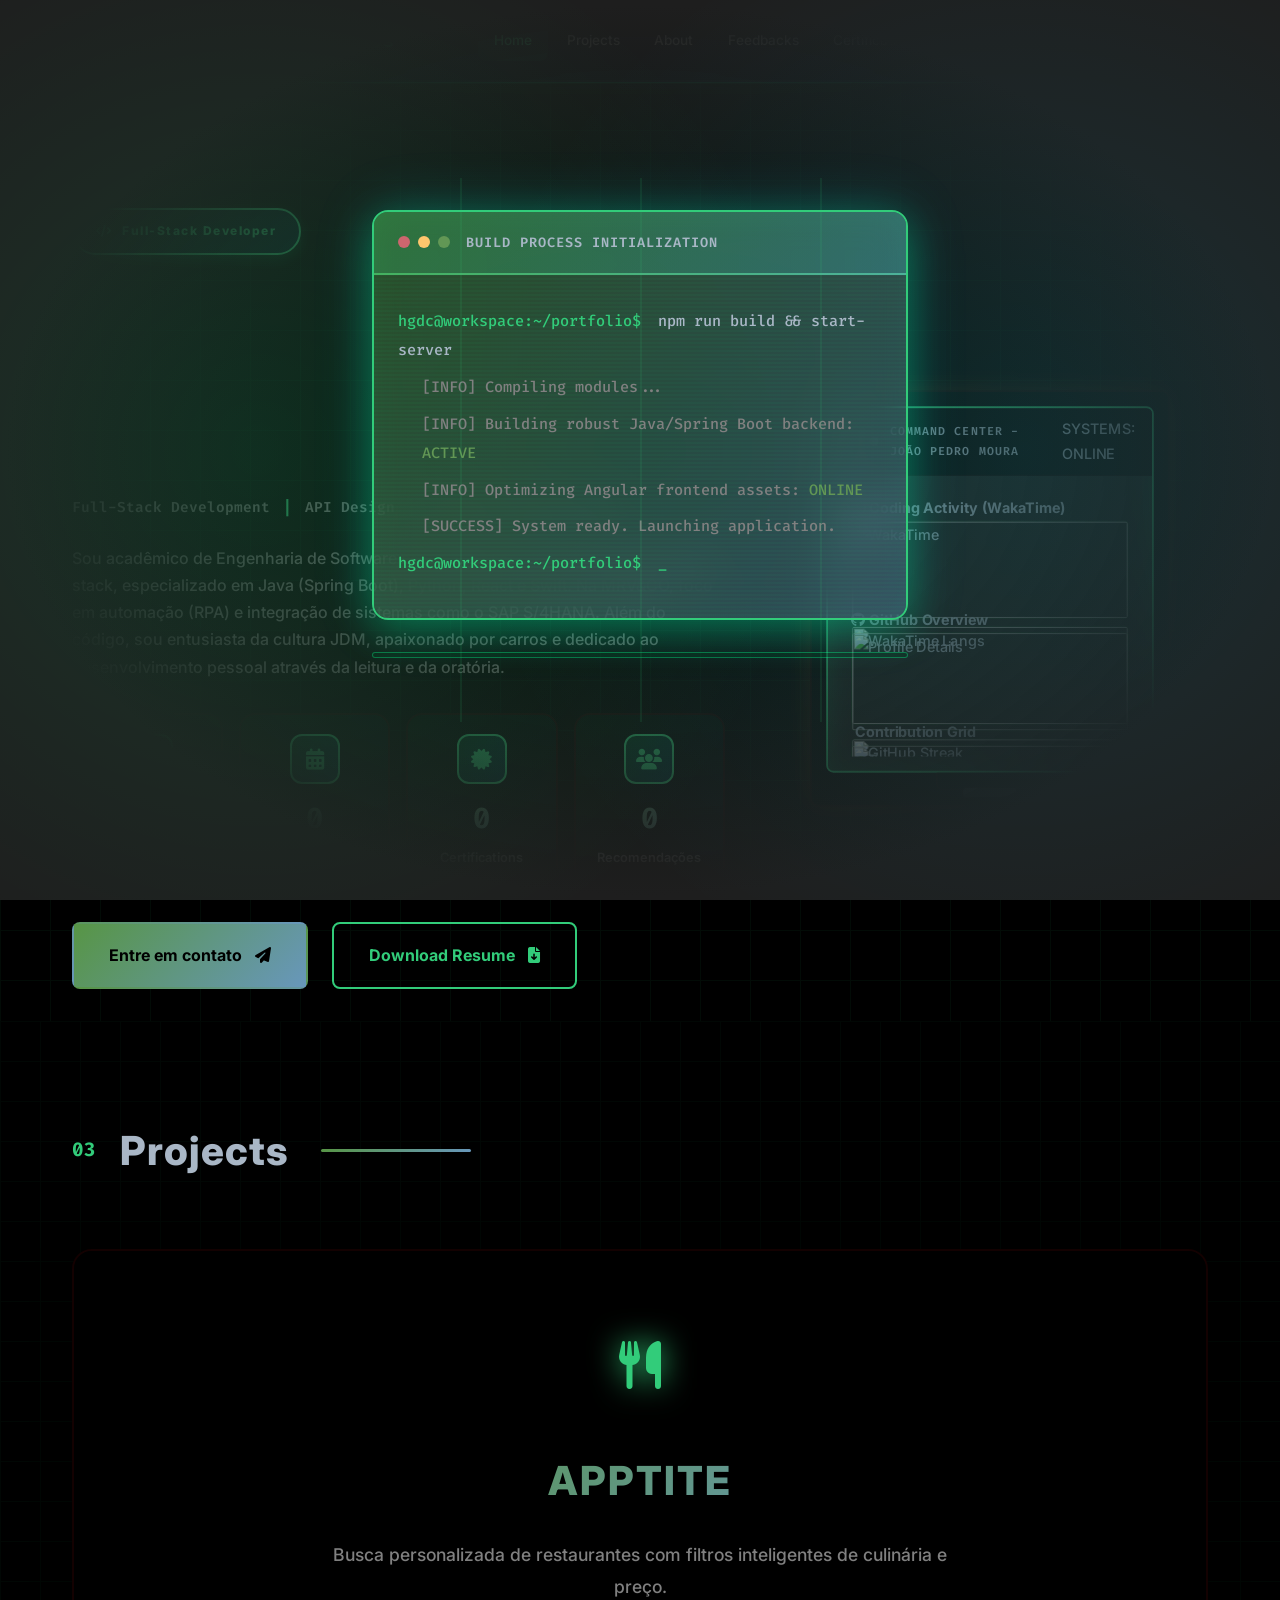
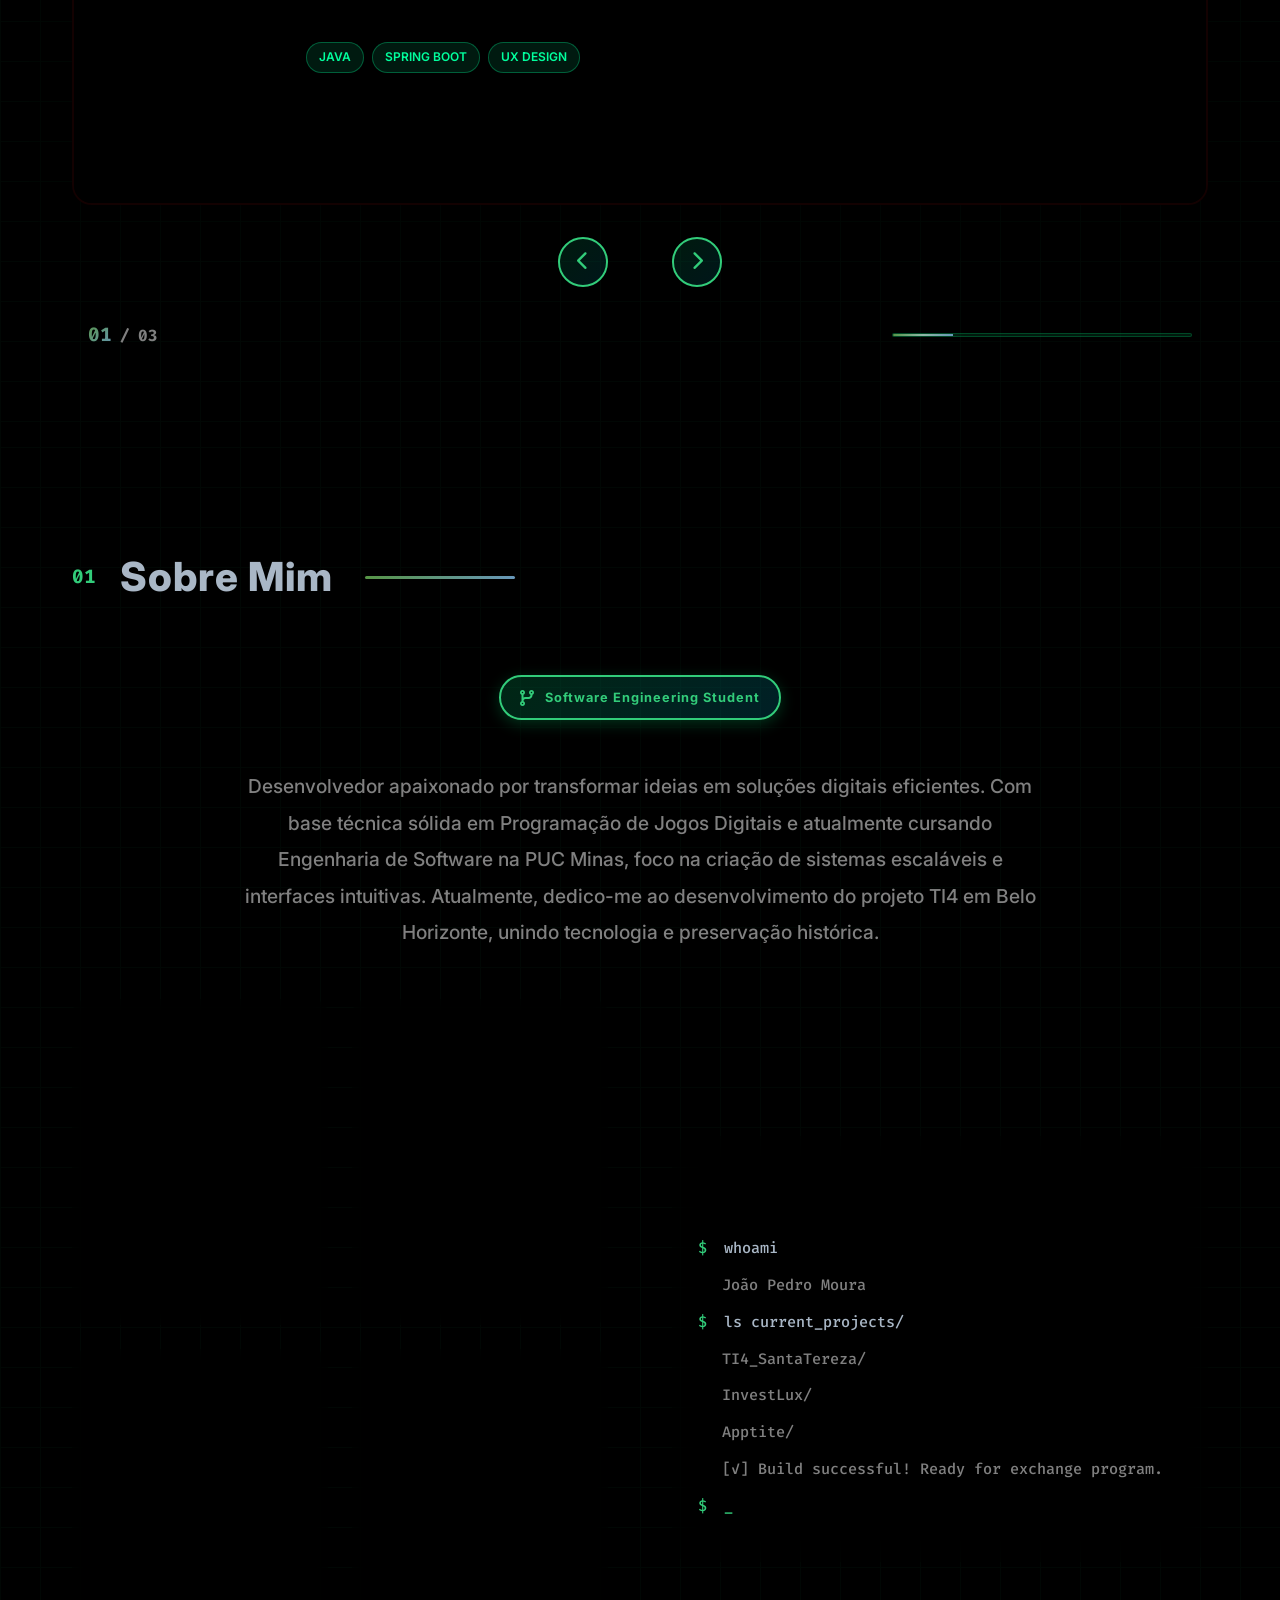
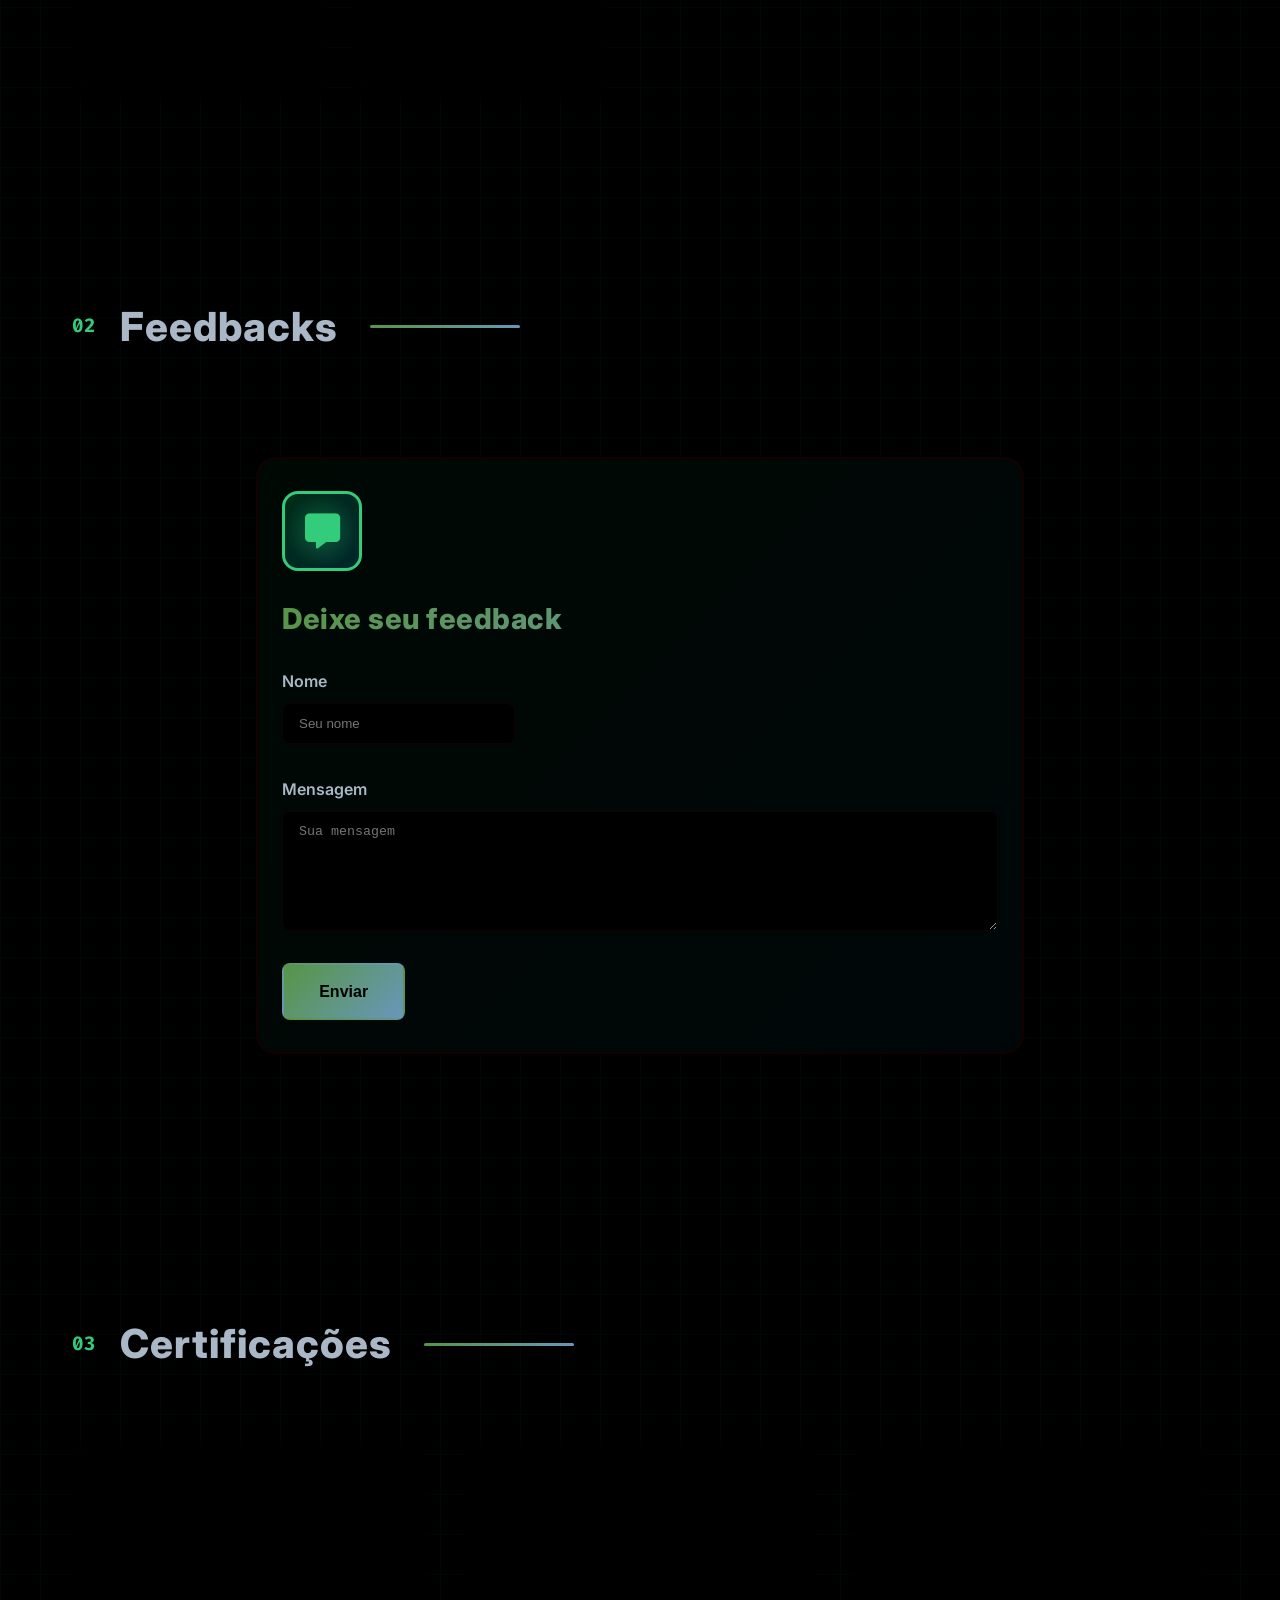
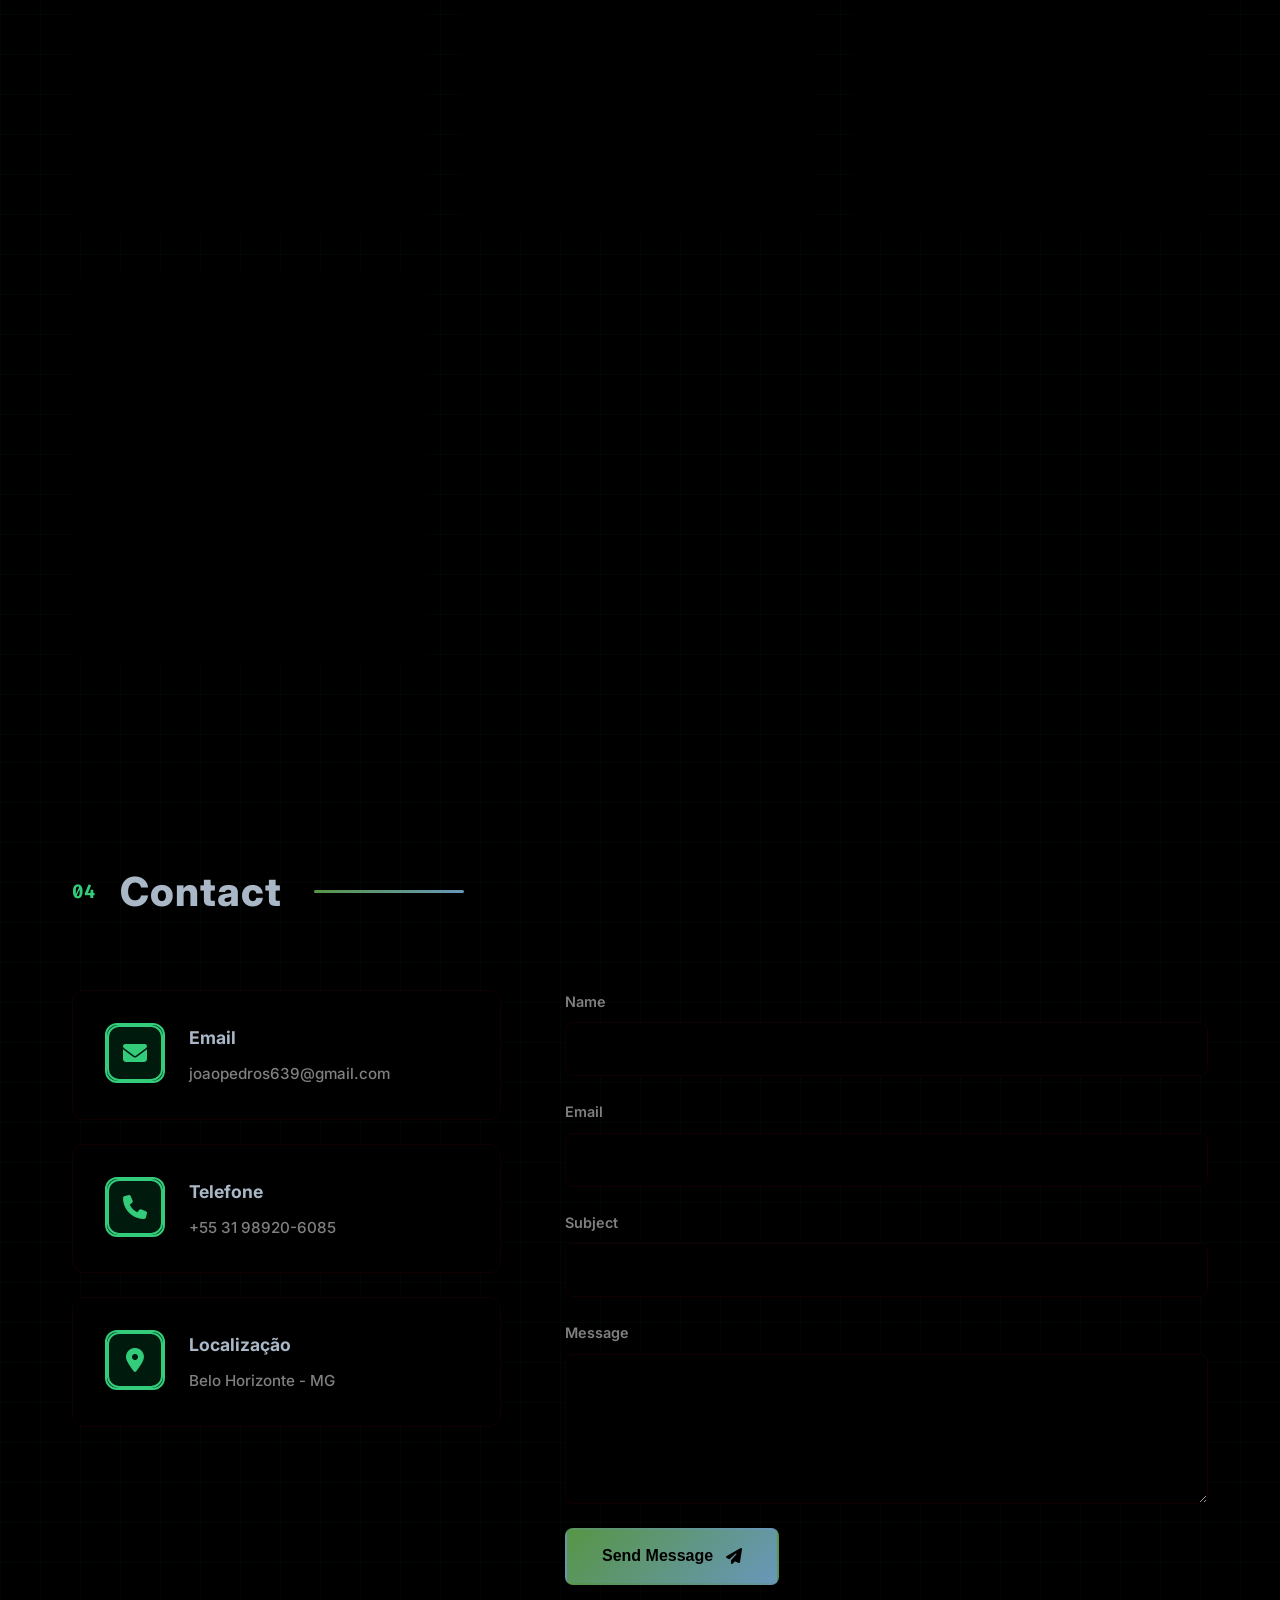
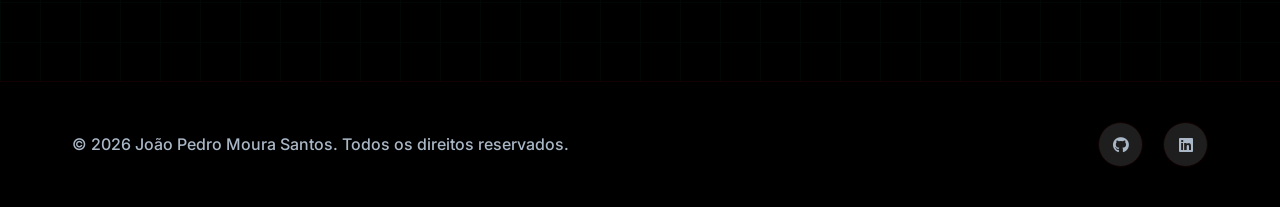
==== commit d304ac78: "Portfolio name" ====
--- a/index.html
+++ b/index.html
@@ -3,7 +3,7 @@
 <head>
     <meta charset="UTF-8">
     <meta name="viewport" content="width=device-width, initial-scale=1.0, maximum-scale=5.0, user-scalable=yes">
-    <title>My Portfolio - Template</title>
+    <title>João's Portfolio</title>
 
     <link rel="stylesheet" href="https://cdnjs.cloudflare.com/ajax/libs/font-awesome/6.4.0/css/all.min.css">
     <link rel="preconnect" href="https://fonts.googleapis.com">
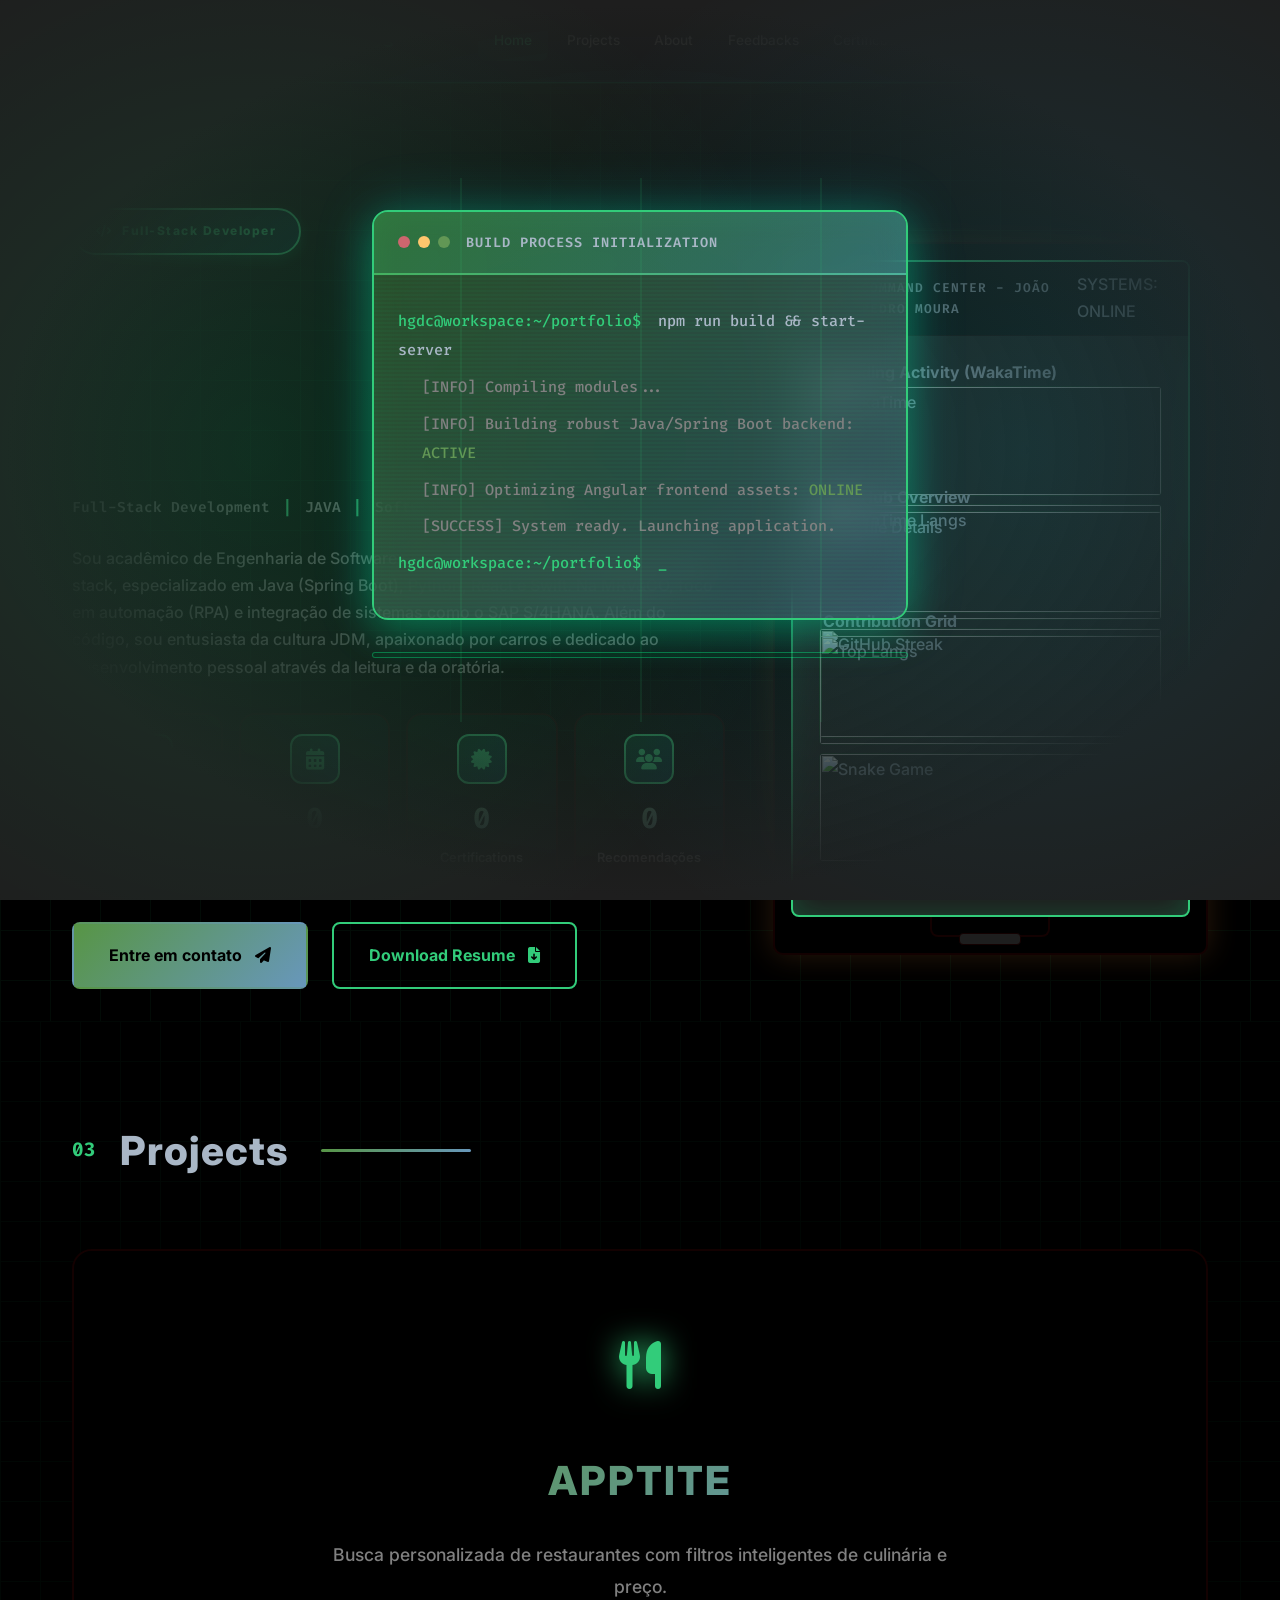
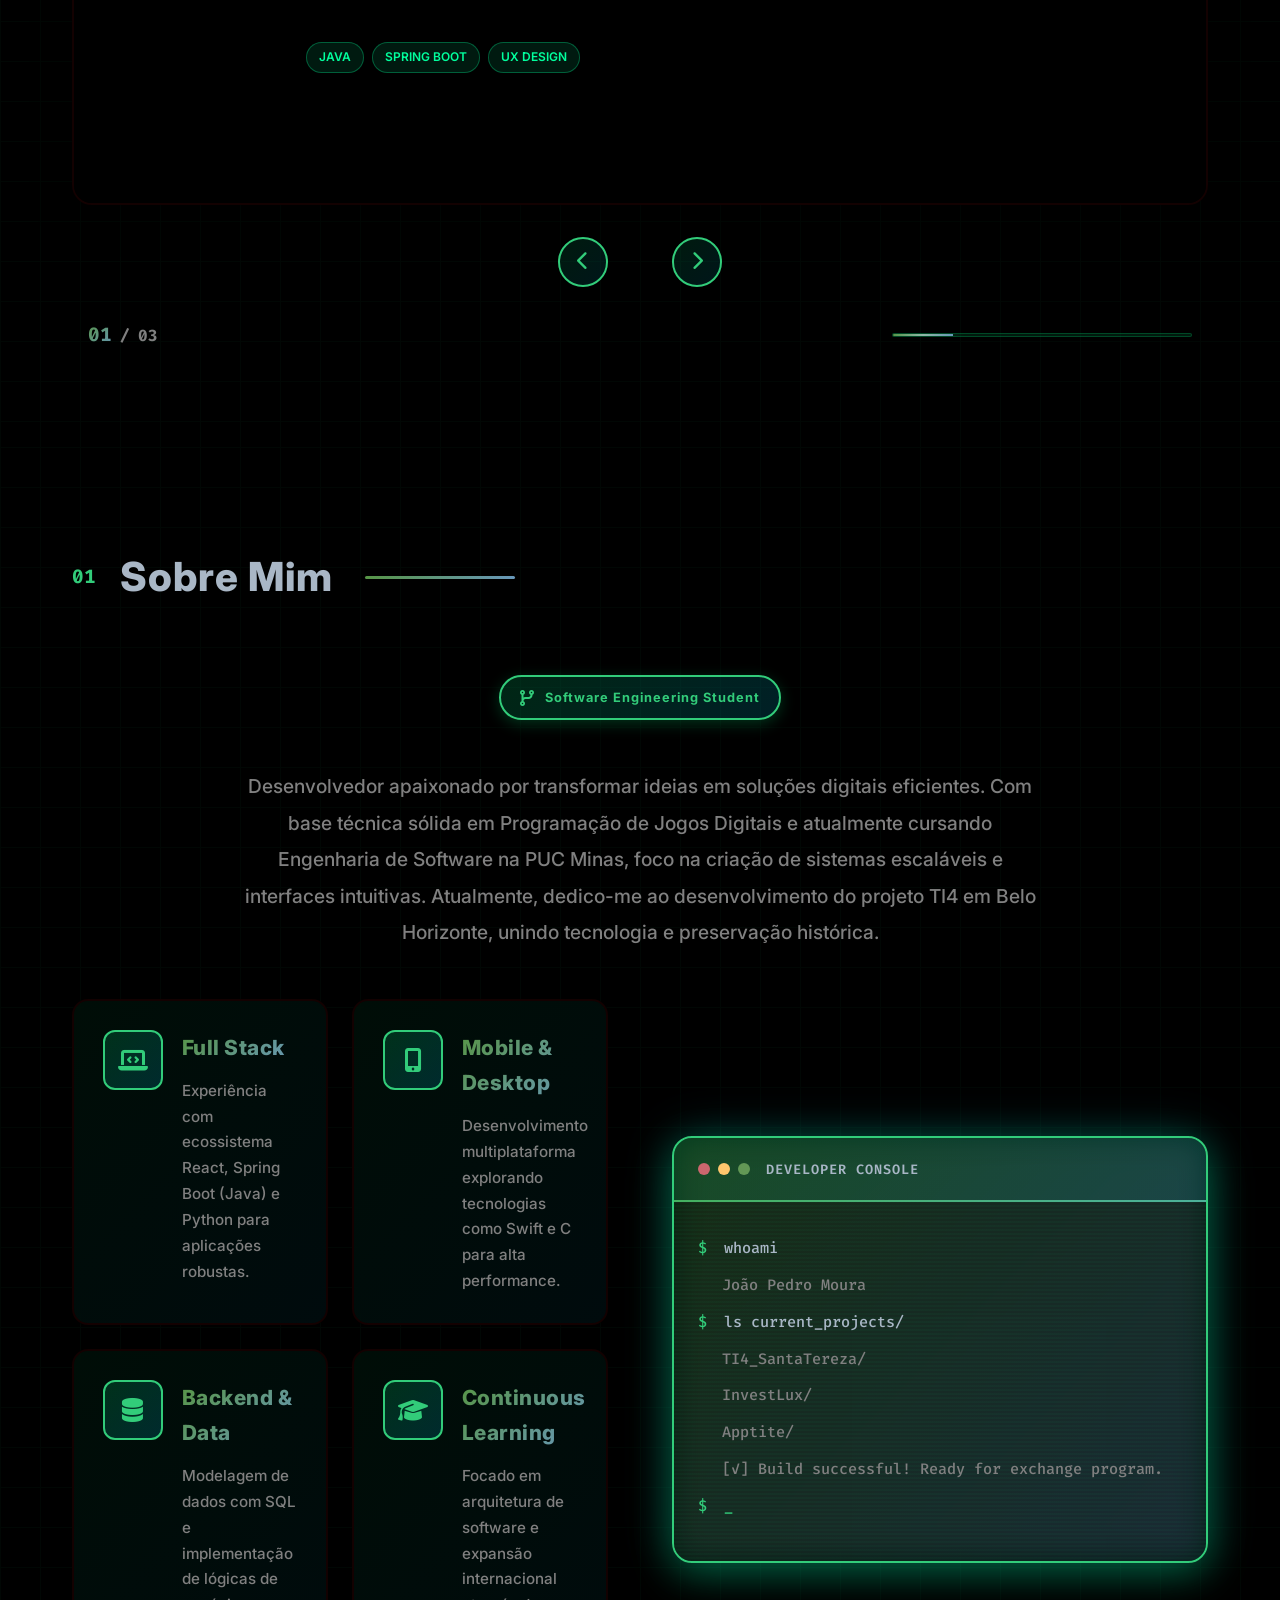
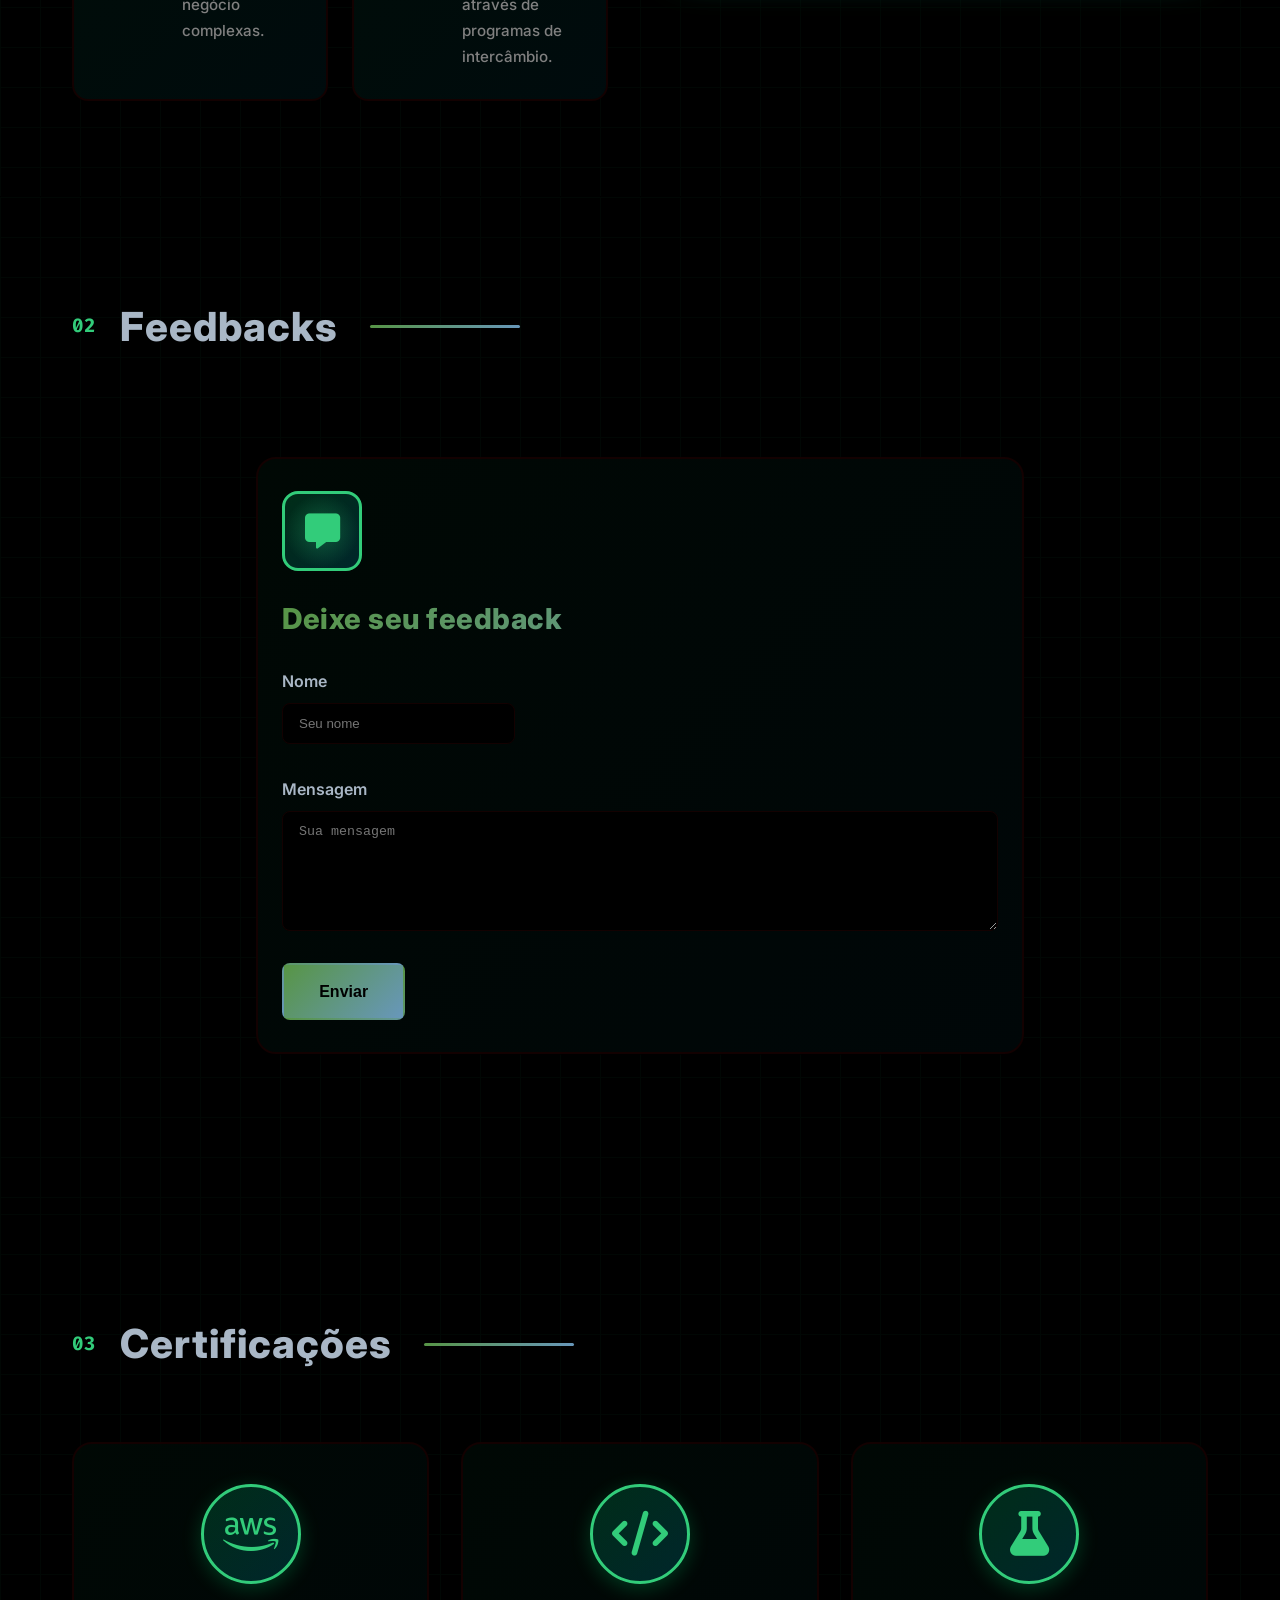
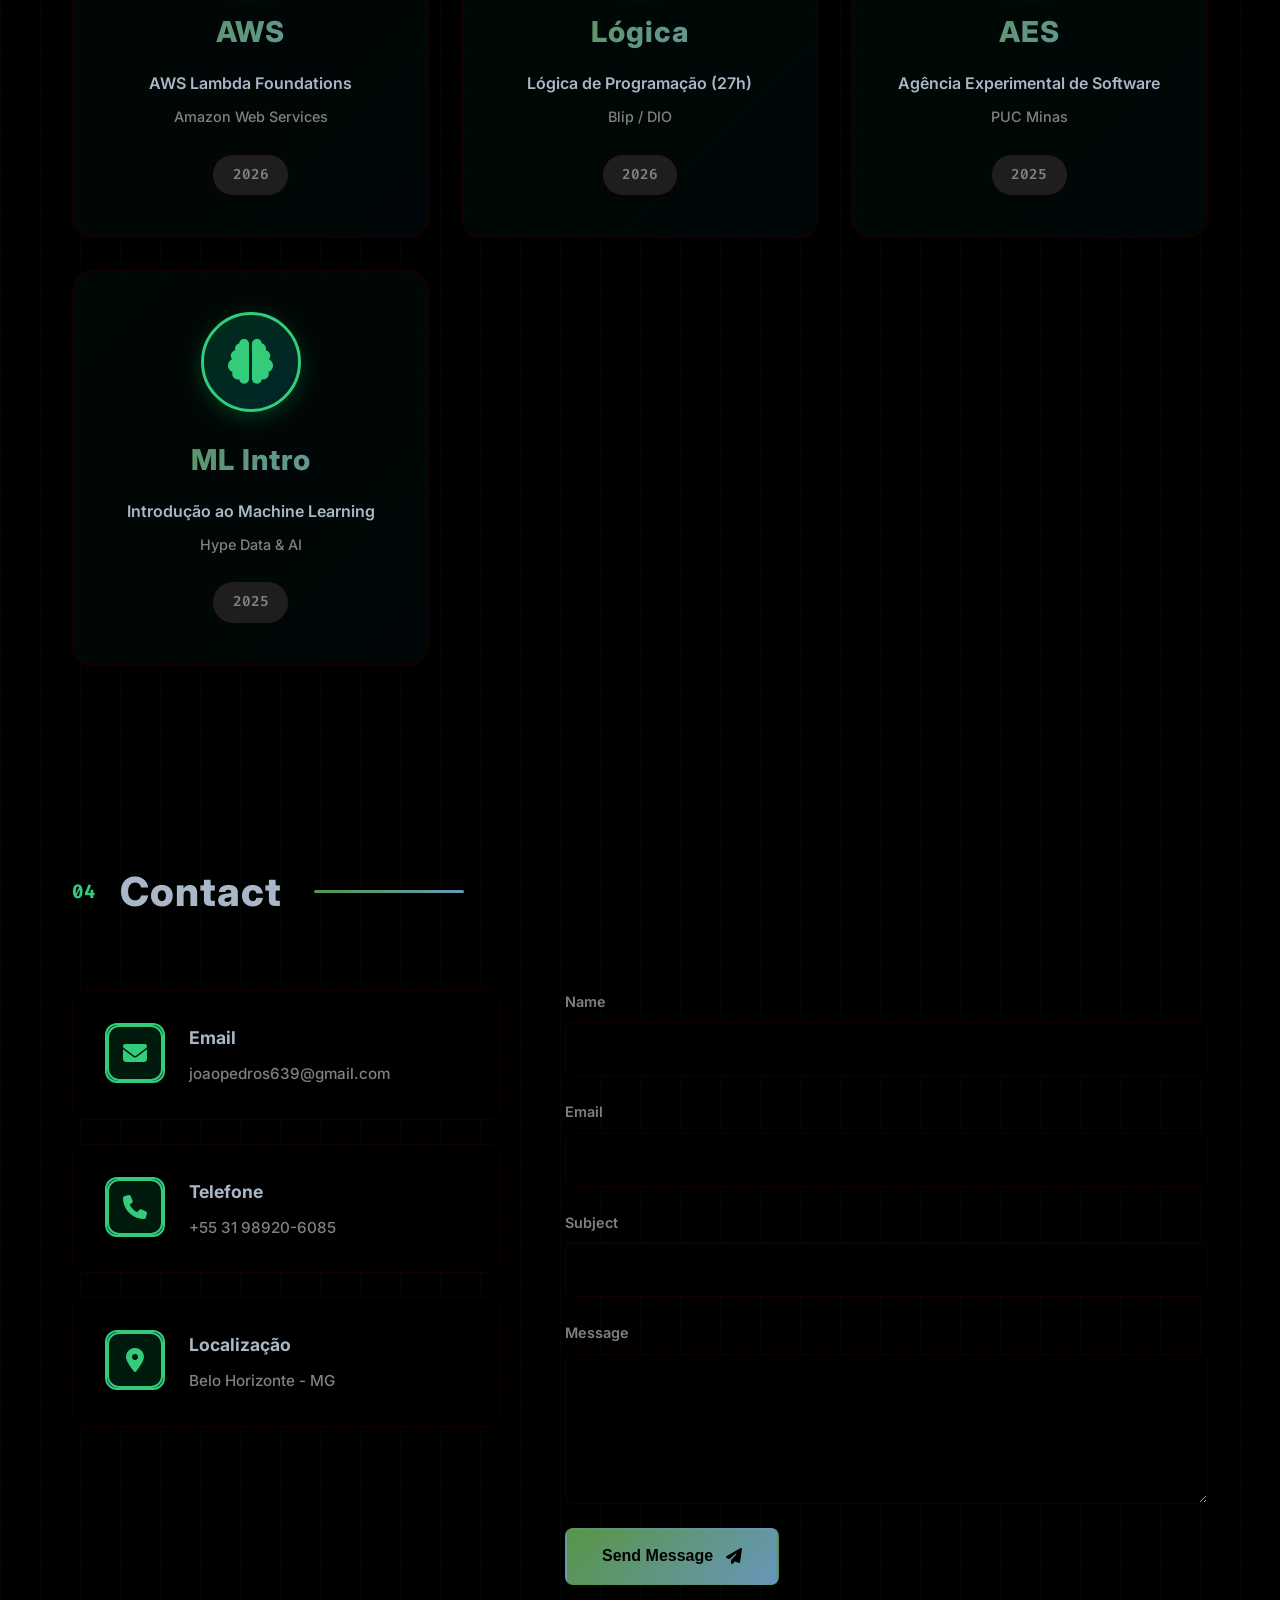
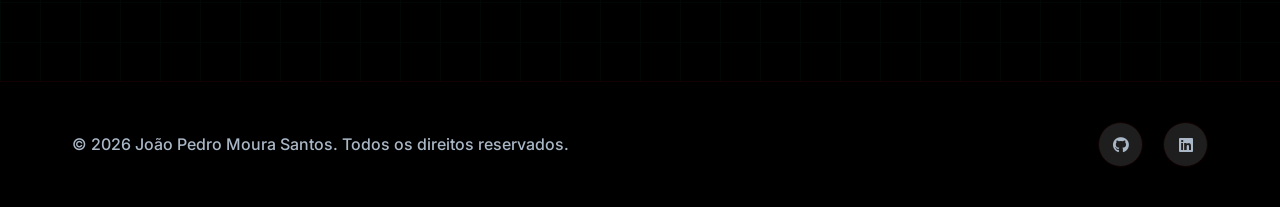
==== commit 8dd79666: "Aumento da GRID do Monitor" ====
--- a/index.html
+++ b/index.html
@@ -133,7 +133,7 @@
                     <div class="hero-subtitle">
                         <span class="subtitle-text">Full-Stack Development</span>
                         <span class="subtitle-separator">|</span>
-                        <span class="subtitle-text">API Design</span>
+                        <span class="subtitle-text">JAVA</span>
                         <span class="subtitle-separator">|</span>
                         <span class="subtitle-text">Software Architecture</span>
                     </div>
@@ -395,7 +395,7 @@
                                 <i class="fas fa-laptop-code"></i>
                             </div>
                             <div class="feature-content">
-                                <h3 class="feature-title">Full Stack Development</h3>
+                                <h3 class="feature-title">Full Stack</h3>
                                 <p class="feature-desc">Experiência com ecossistema React, Spring Boot (Java) e Python para aplicações robustas.</p>
                             </div>
                         </div>
--- a/Portfolio.css
+++ b/Portfolio.css
@@ -1110,13 +1110,13 @@
 .security-monitor {
     position: relative;
     width: 100%;
-    max-width: 400px;
-    transform: scale(0.9);
-    transition: transform var(--transition);
+    max-width: 650px;
+    transform: scale(1);
+    /*transition: transform var(--transition);
 }
 
 .security-monitor:hover {
-    transform: scale(0.95);
+    transform: scale(1.02);*/
 }
 
 .monitor-frame {
@@ -1185,7 +1185,7 @@
     flex-direction: column;
     gap: 15px;
     padding: 10px;
-    height: 300px; /* Altura fixa para permitir scroll */
+    height: 550px; /* Altura fixa para permitir scroll */
     overflow-y: auto;
     overflow-x: hidden;
     scrollbar-width: thin;
@@ -3492,7 +3492,7 @@
 }
 
 .feedback-item {
-    background: linear-gradient(135deg, rgba(0,255,136,0.03) 0%, rgba(0,212,255,0.03) 100%);
+    background: linear-gradient(135deg, rgba(11, 207, 18, 0.03) 0%, rgba(0, 255, 17, 0.03) 100%);
     border: 2px solid var(--border);
     border-radius: 20px;
     padding: 1.5rem;
@@ -3549,7 +3549,7 @@
 
 .feedback-item .feedback-date {
     font-size: 0.85rem;
-    color: var(--text-muted);
+    color:#1d903a;
 }
 
 .feedback-item .feedback-text {
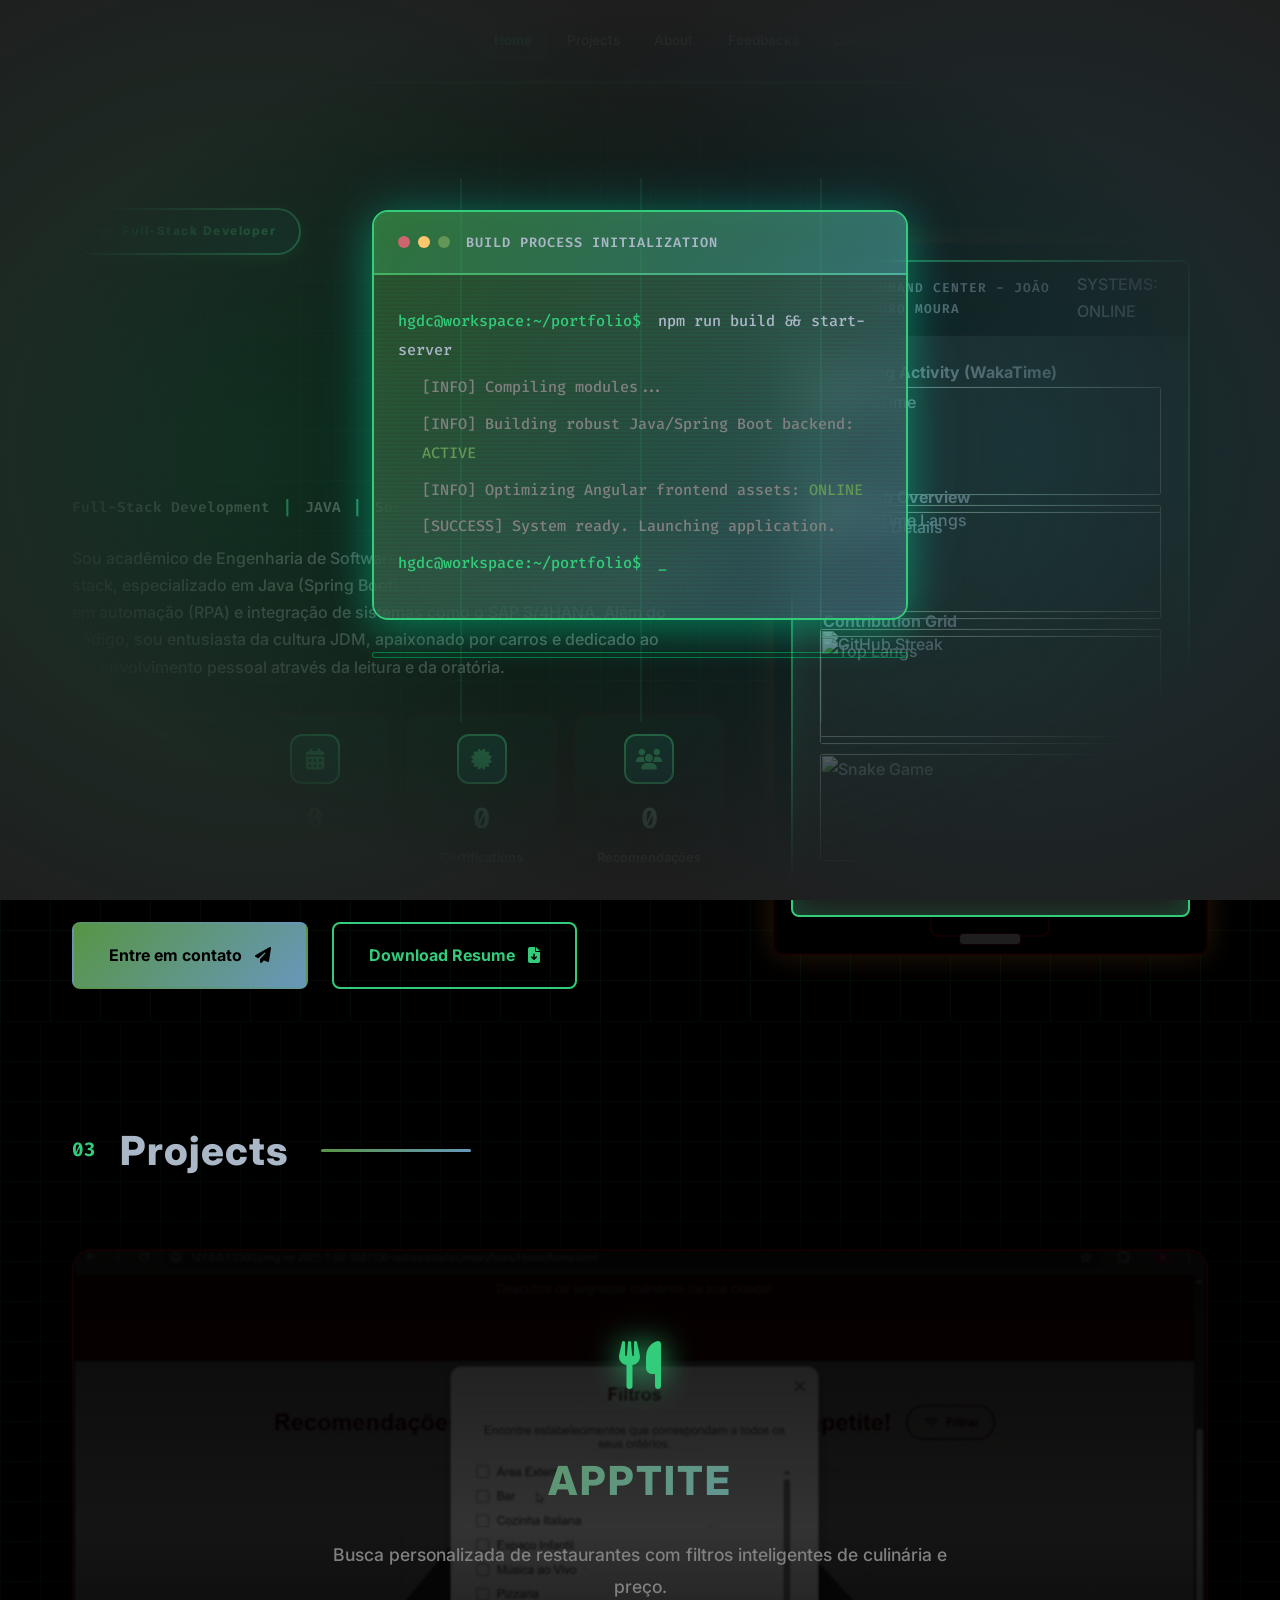
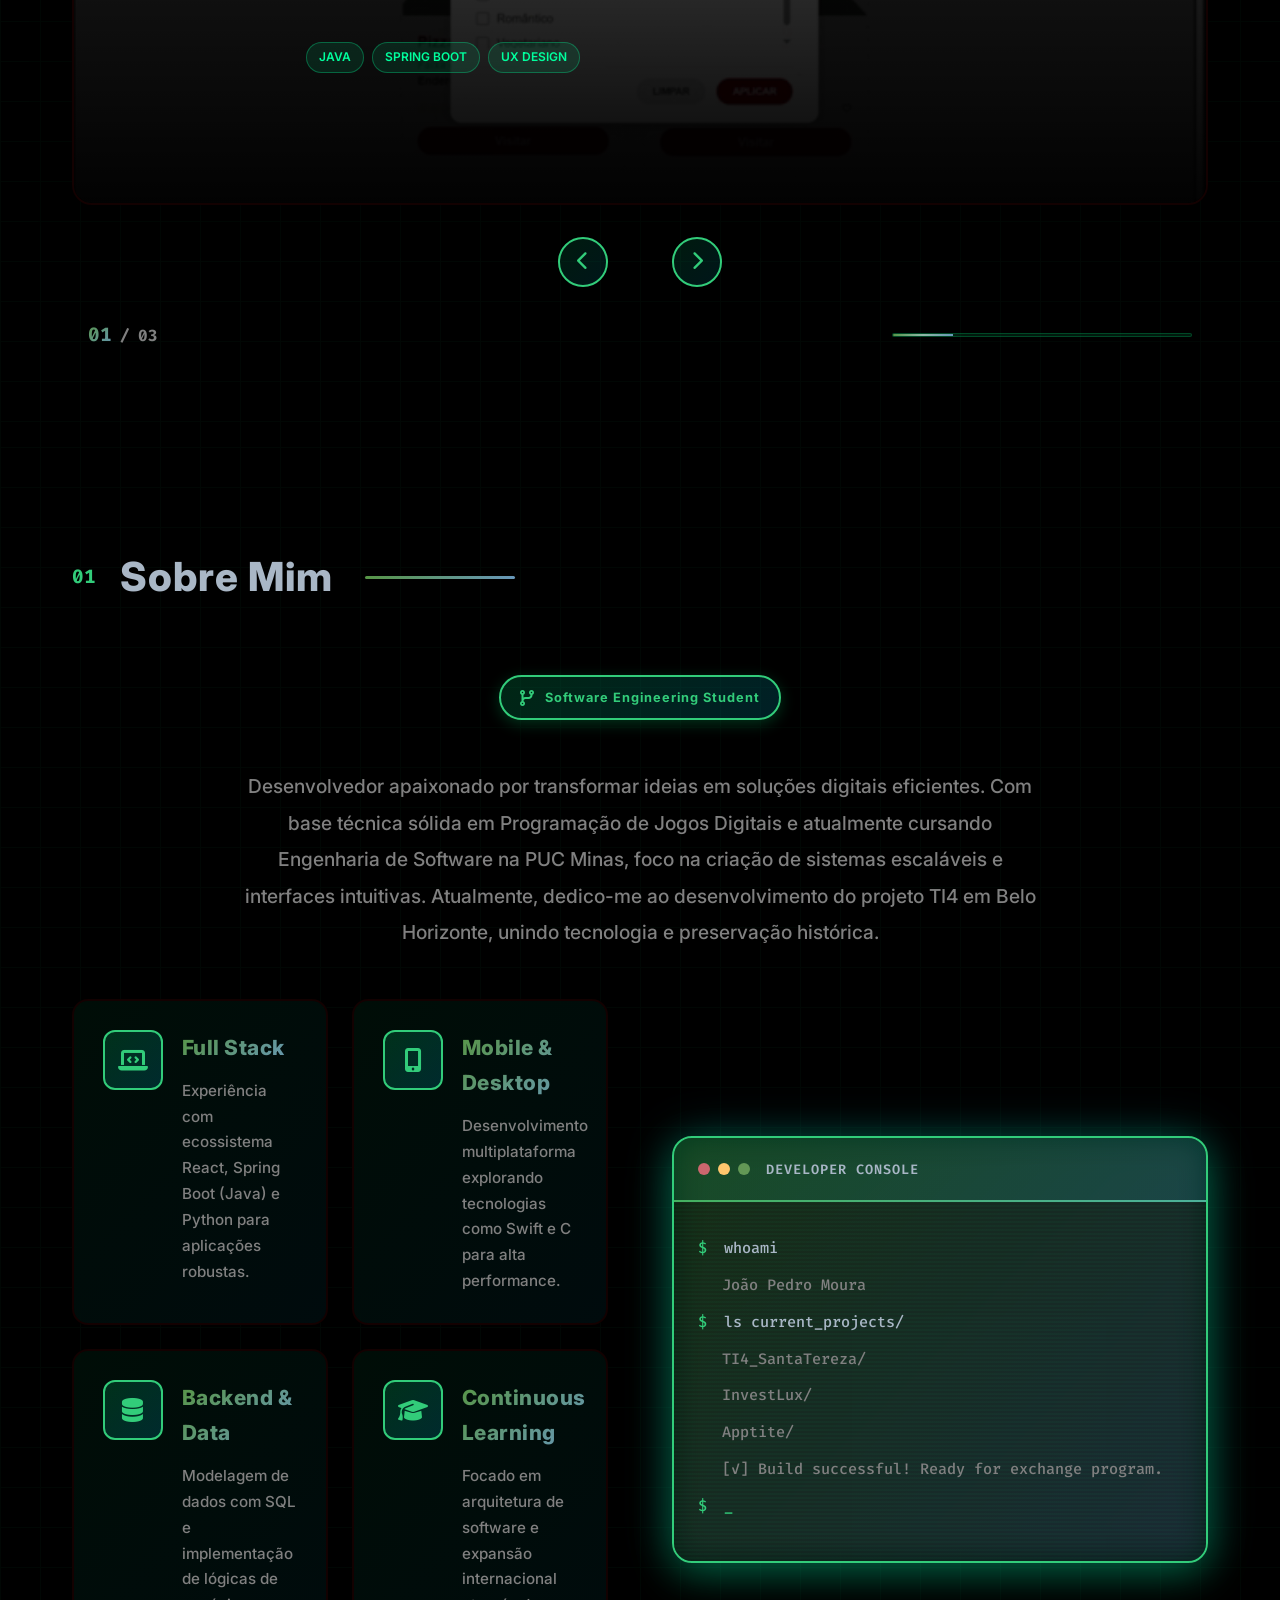
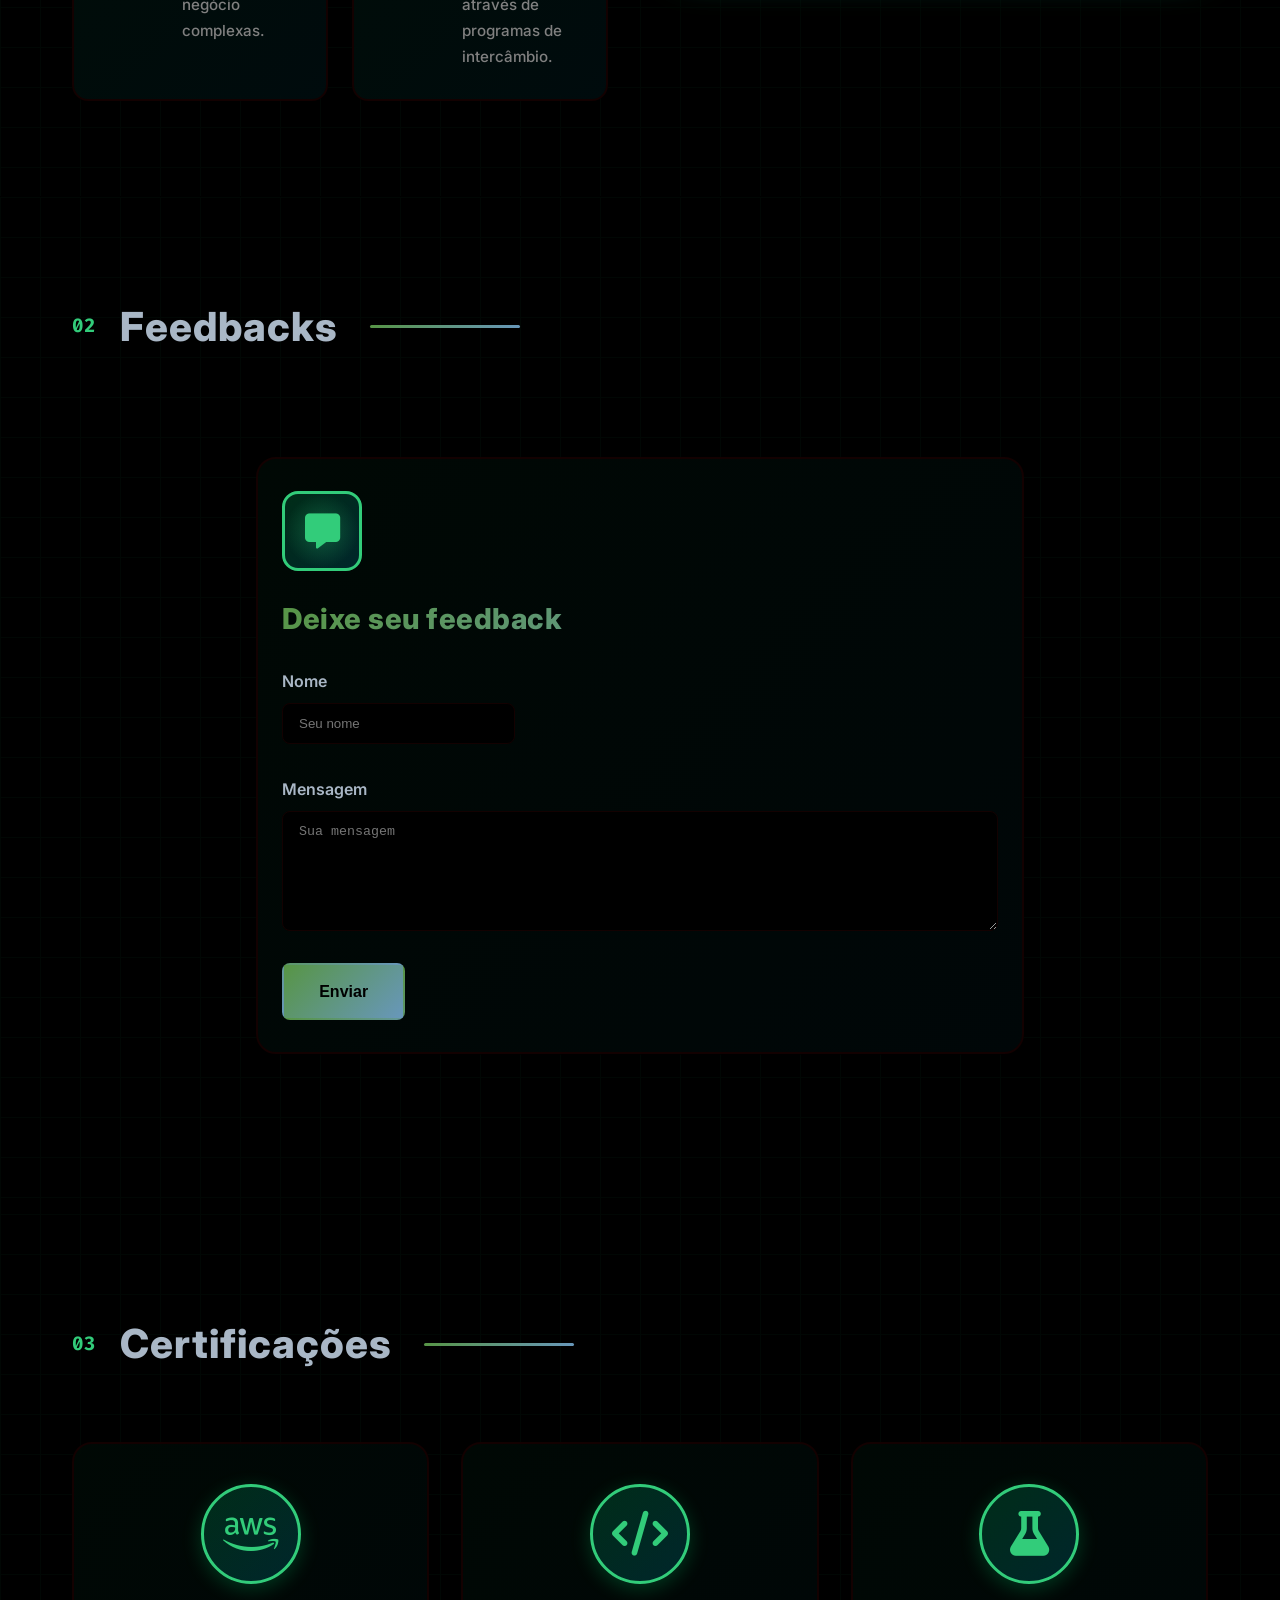
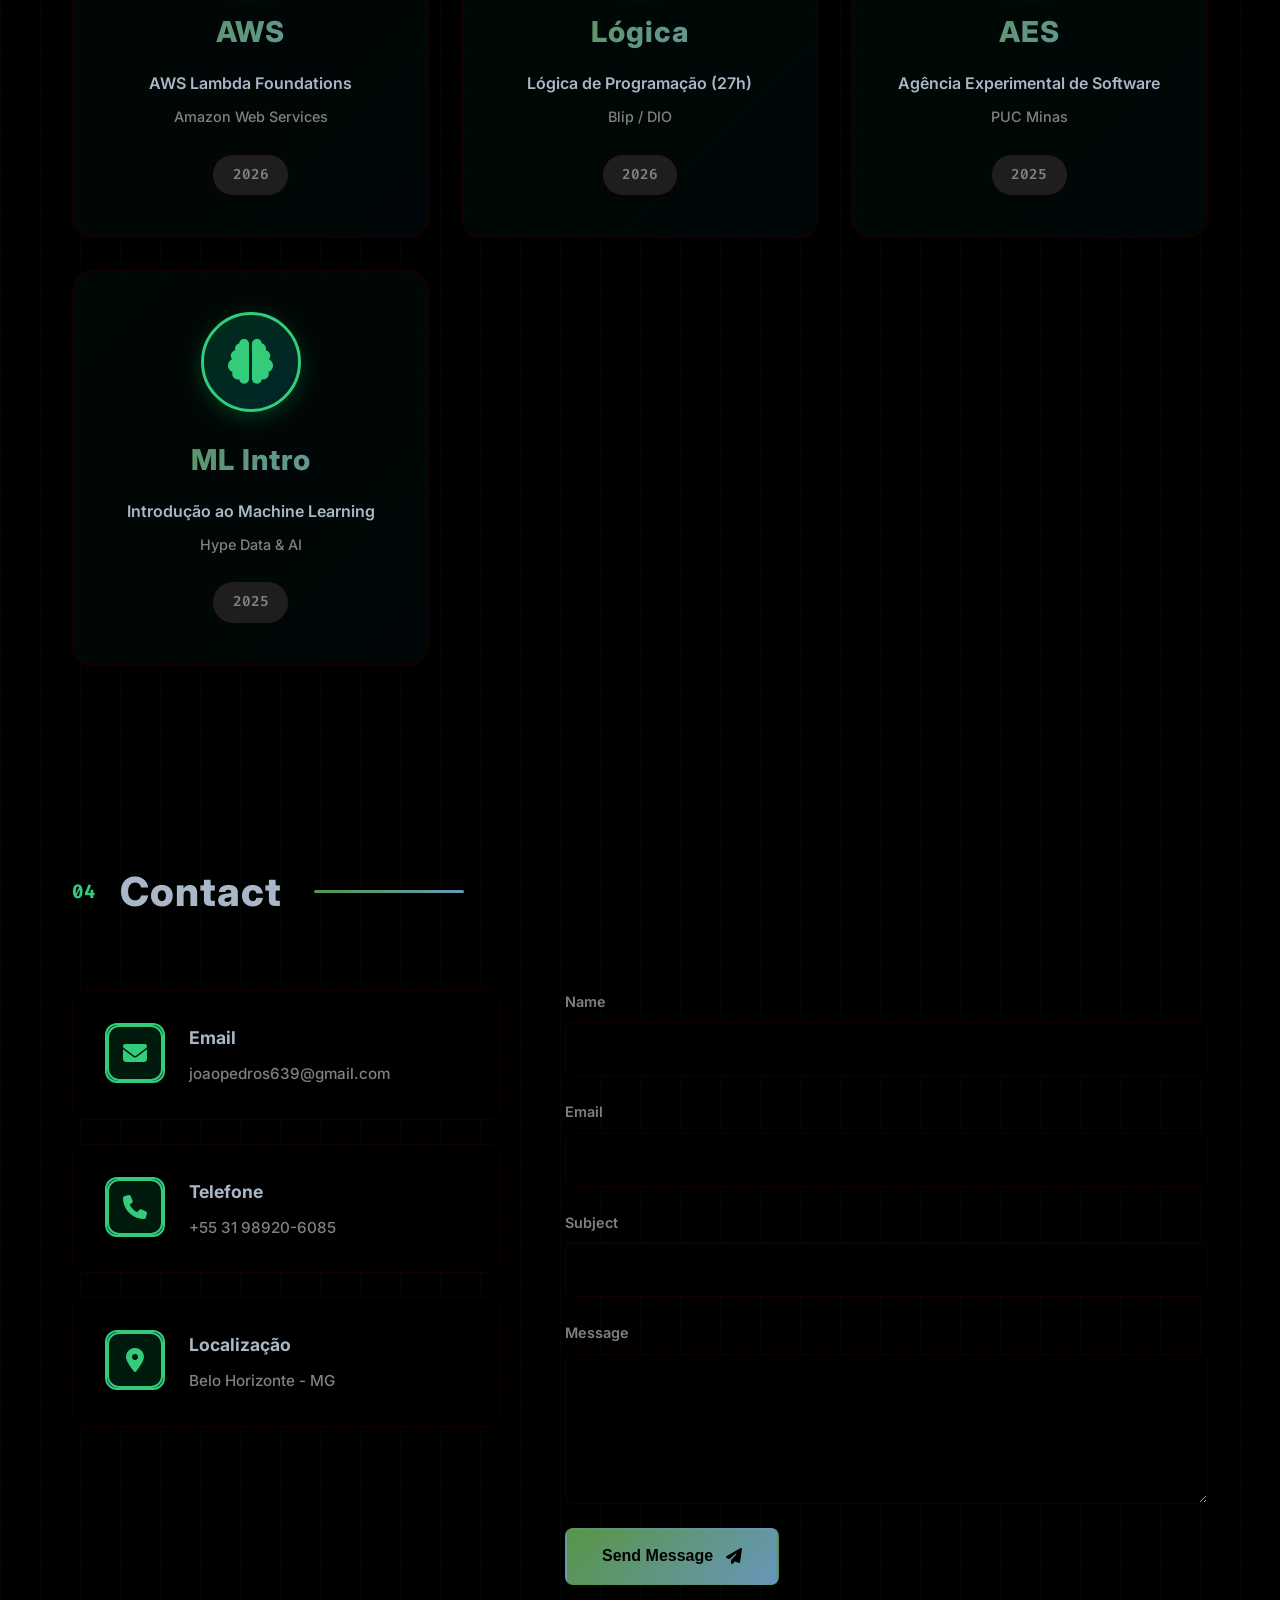
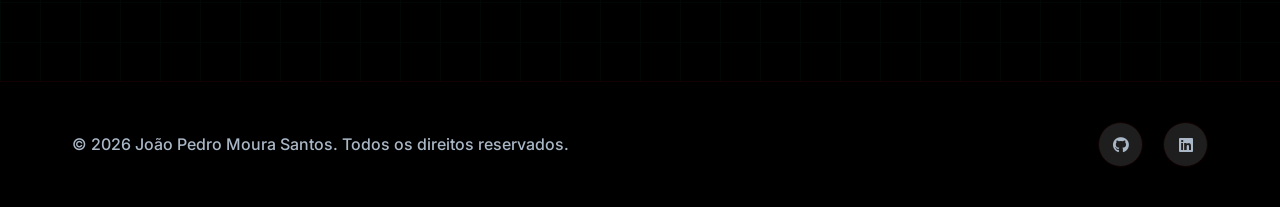
==== commit 3764e074: "Adição GIFS dos projetos" ====
--- a/index.html
+++ b/index.html
@@ -269,7 +269,7 @@
                         <div class="slider-slide active">
                             <div class="slide-card project-card" 
                                  onclick="window.open('https://github.com/JoaoPedromourinhaSantos/Apptite', '_blank')">
-                                
+                                <img src="GIFS/APPTITE.gif" alt="Demonstração do Apptite" class="slide-cover-img">
                                 <div class="slide-overlay"></div>
                                 <div class="slide-content-wrapper">
                                     <div class="slide-icon-container">
@@ -292,7 +292,7 @@
                         <div class="slider-slide">
                             <div class="slide-card project-card" 
                                  onclick="window.open('https://joaopedromourinhasantos.github.io/GitHubCopilot-CodigonaPratica/', '_blank')">
-                                
+                                <img src="GIFS/ECOCalc.gif" alt="Demonstração do ECOCalc" class="slide-cover-img">            
                                 <div class="slide-overlay"></div>
                                 <div class="slide-content-wrapper">
                                     <div class="slide-icon-container">
@@ -314,6 +314,28 @@
 
                         <div class="slider-slide">
                             <div class="slide-card project-card" 
+                                 onclick="window.open('https://github.com/JoaoPedromourinhaSantos/ThivorAutomoveis', '_blank')">
+                                 <img src="GIFS/THIVOR.gif" alt="Demonstração do Thivor Automoveis" class="slide-cover-img">            
+                                <div class="slide-overlay"></div>
+                                <div class="slide-content-wrapper">
+                                    <div class="slide-icon-container">
+                                        <i class="fas fa-code-branch"></i>
+                                    </div>
+                                    <h3 class="slide-title">Thivor Automoveis</h3>
+                                    <p class="slide-description">Desenvolvimento de um sistema de gerenciamento para concessionária de veículos.</p>
+                                    
+                                    <div class="tech-badges">
+                                        <span class="badge">React</span>
+                                        <span class="badge">Java</span>
+                                    </div>
+
+                                    <div class="click-hint"><i class="fab fa-github"></i> View Repository</div>
+                                </div>
+                            </div>
+                        </div>
+
+                          <div class="slider-slide">
+                            <div class="slide-card project-card" 
                                  onclick="window.open('https://github.com/JoaoPedromourinhaSantos/Bootcamp_Blip', '_blank')">
                                 
                                 <div class="slide-overlay"></div>
@@ -334,6 +356,7 @@
                                 </div>
                             </div>
                         </div>
+
 
                     </div>
                 </div>
--- a/Portfolio.css
+++ b/Portfolio.css
@@ -3767,4 +3767,5 @@
 .social-link:hover {
     color: #6e5494; /* Cor clássica do GitHub ou a cor do seu portfólio */
     transform: translateY(-3px);
-}+}
+
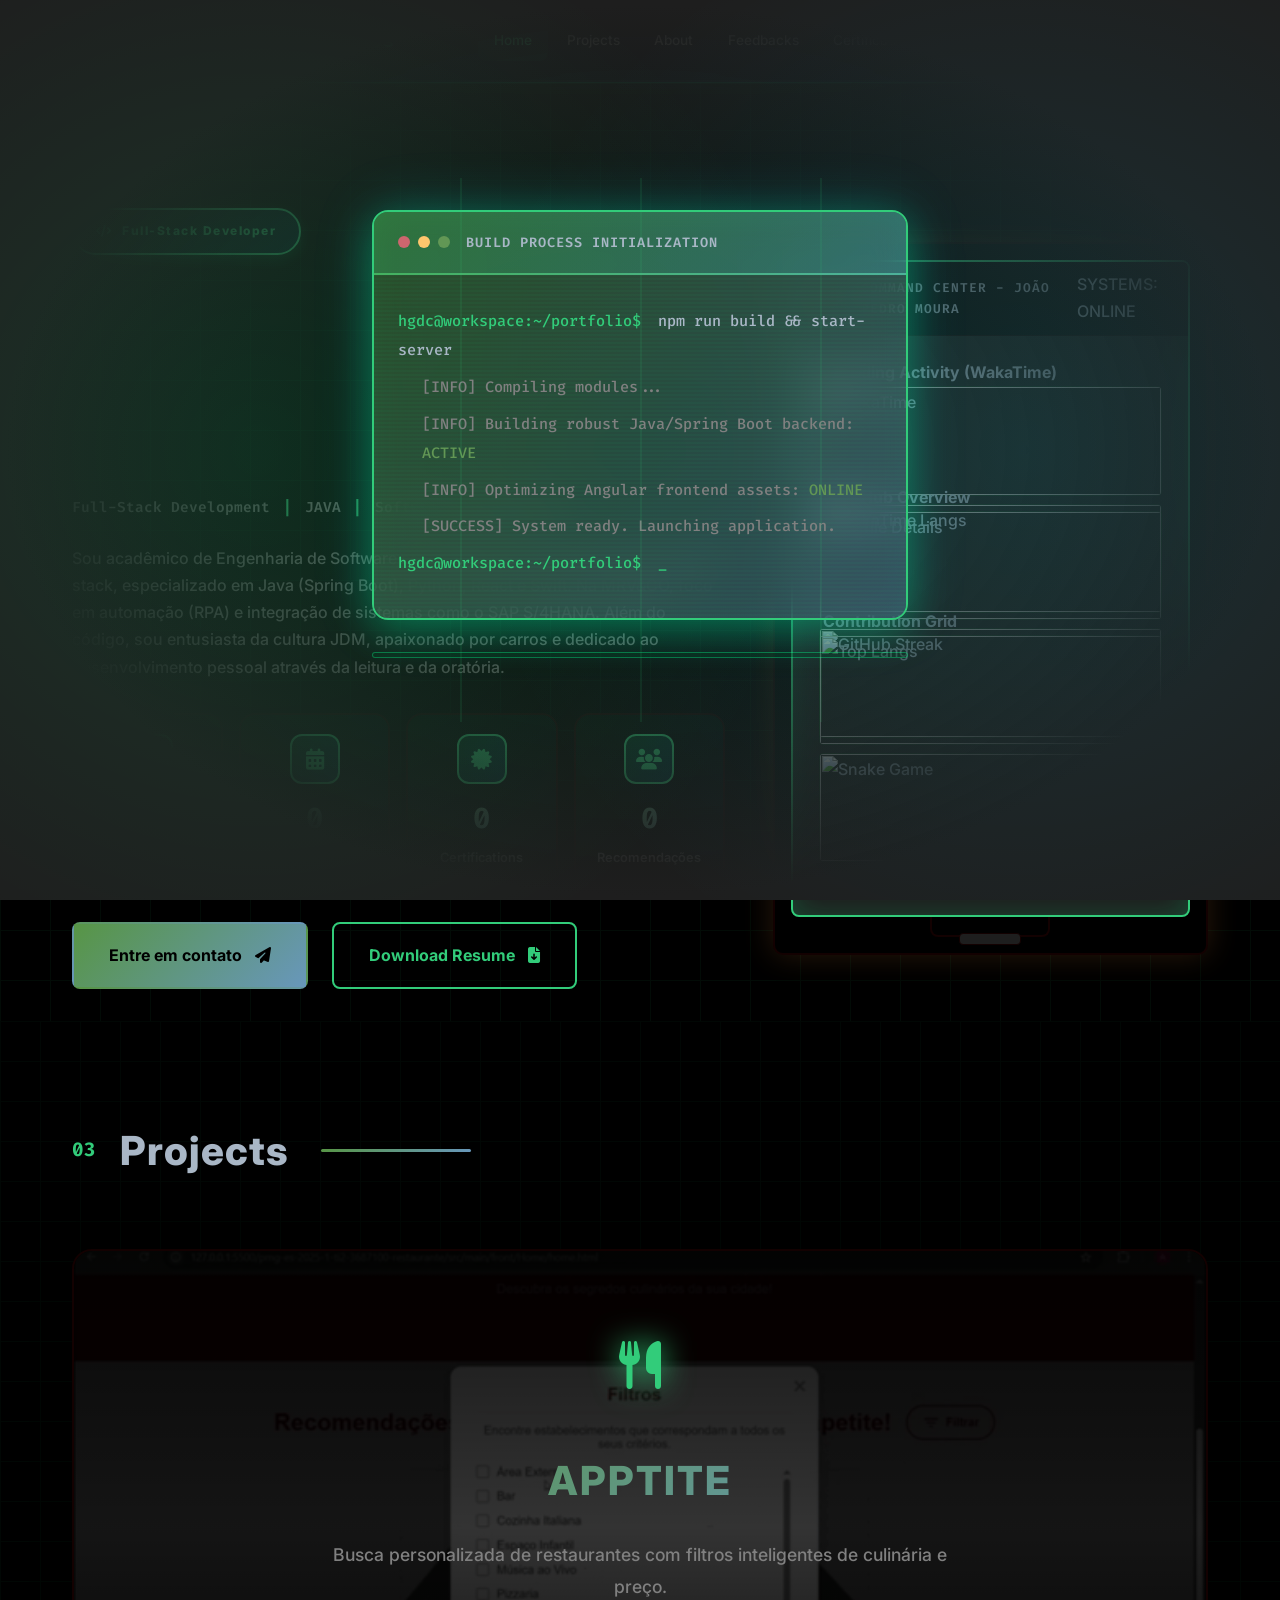
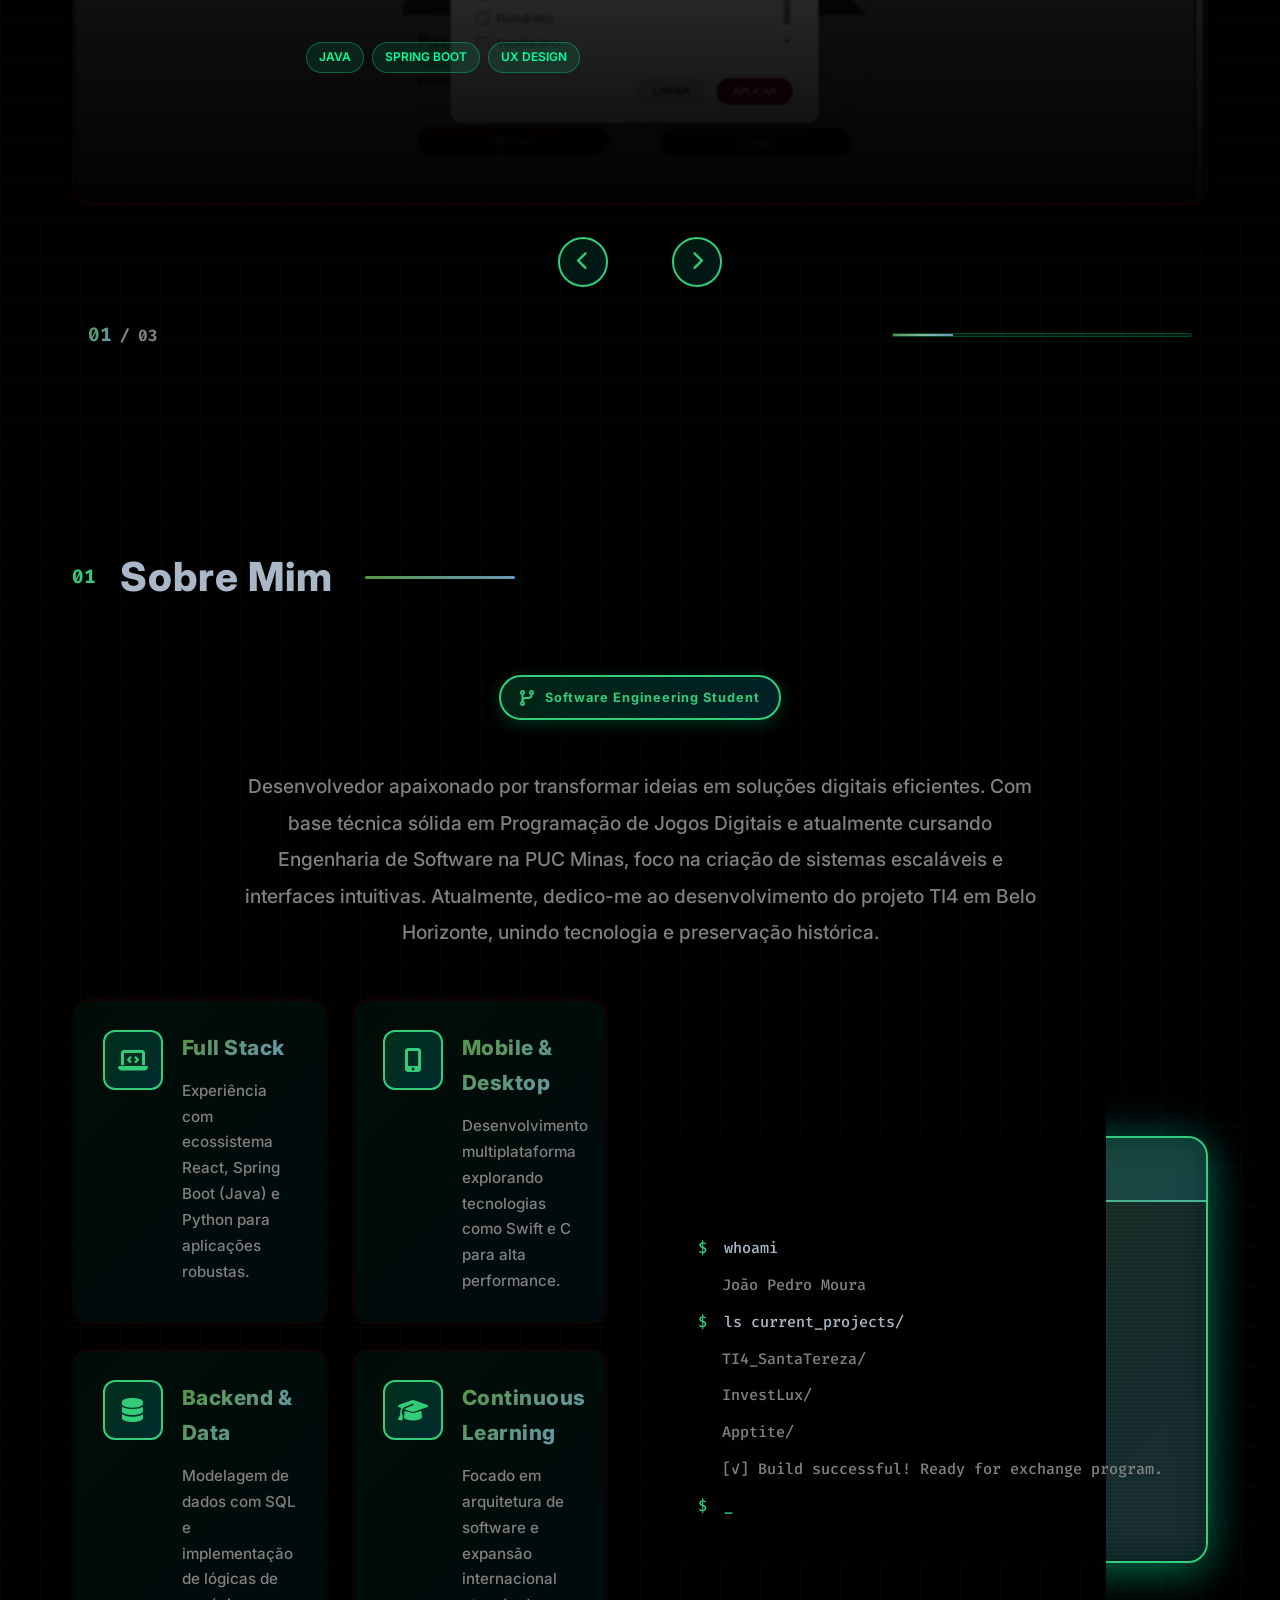
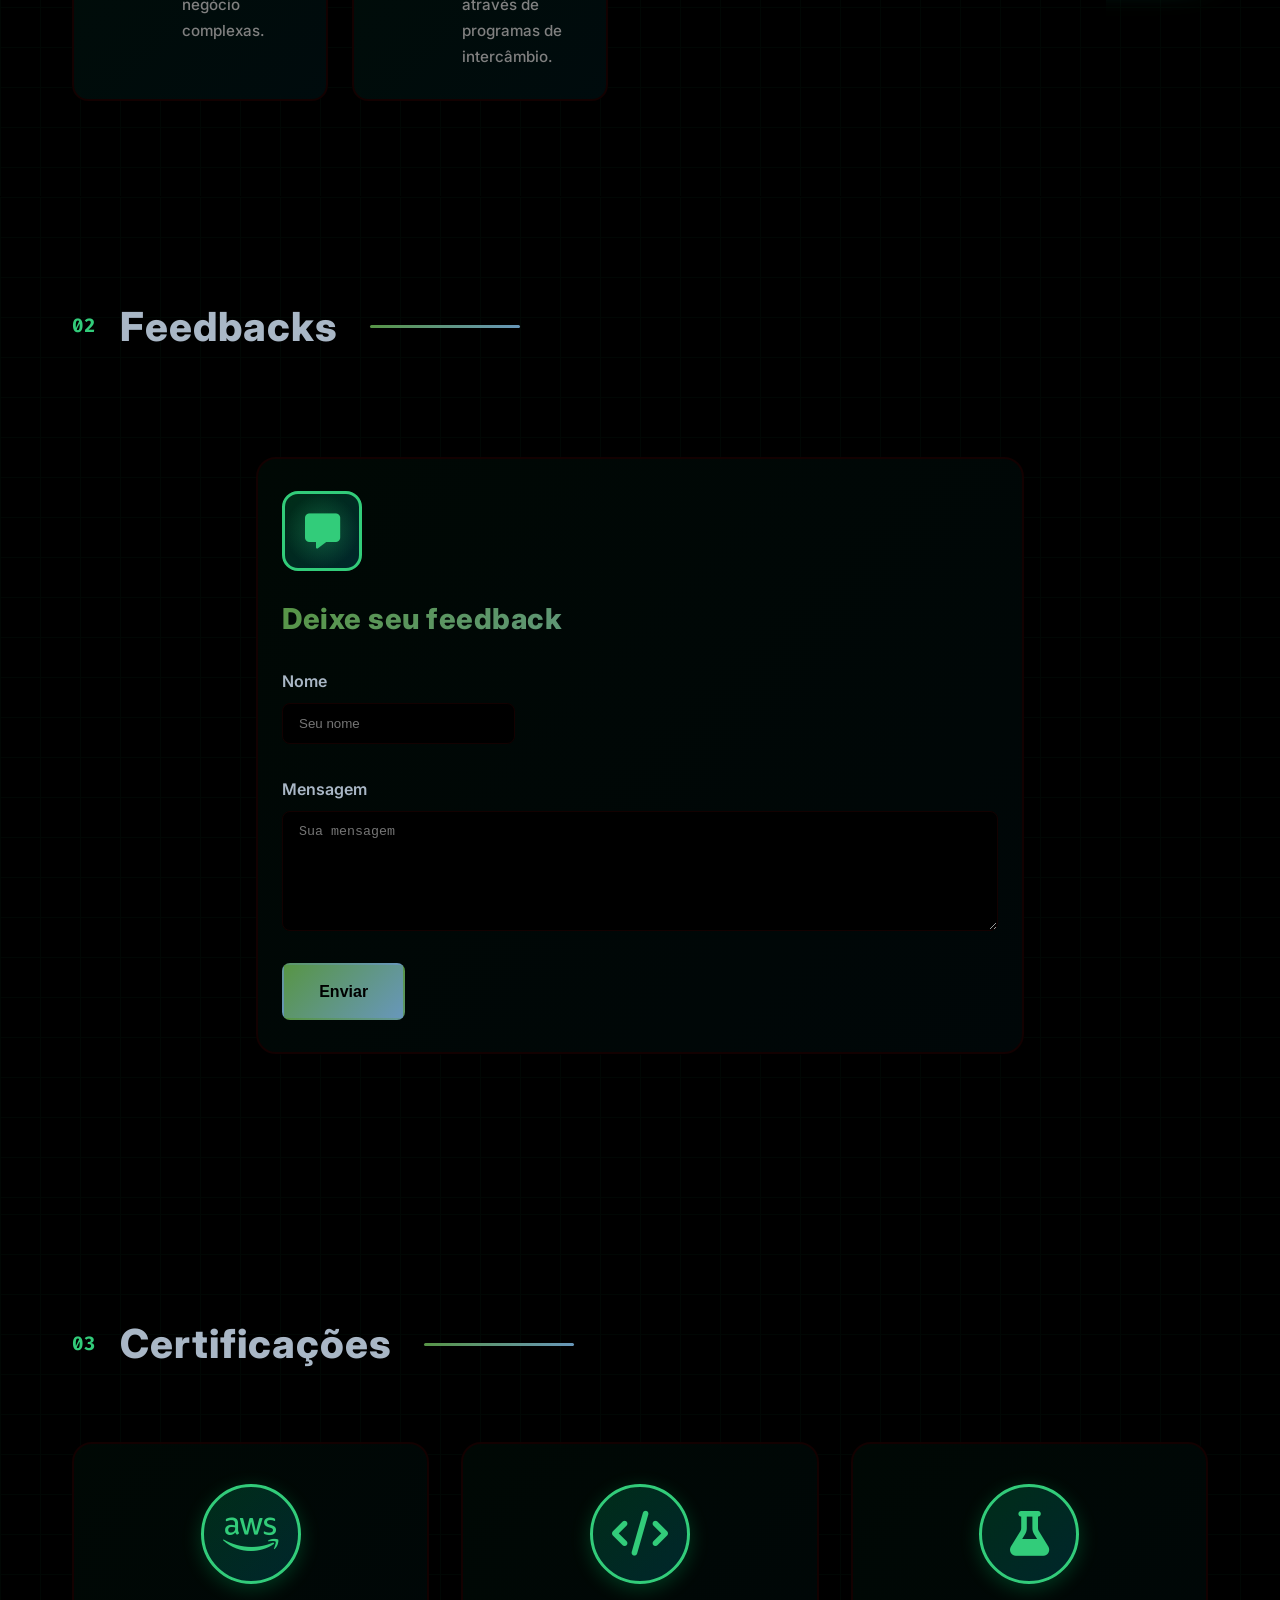
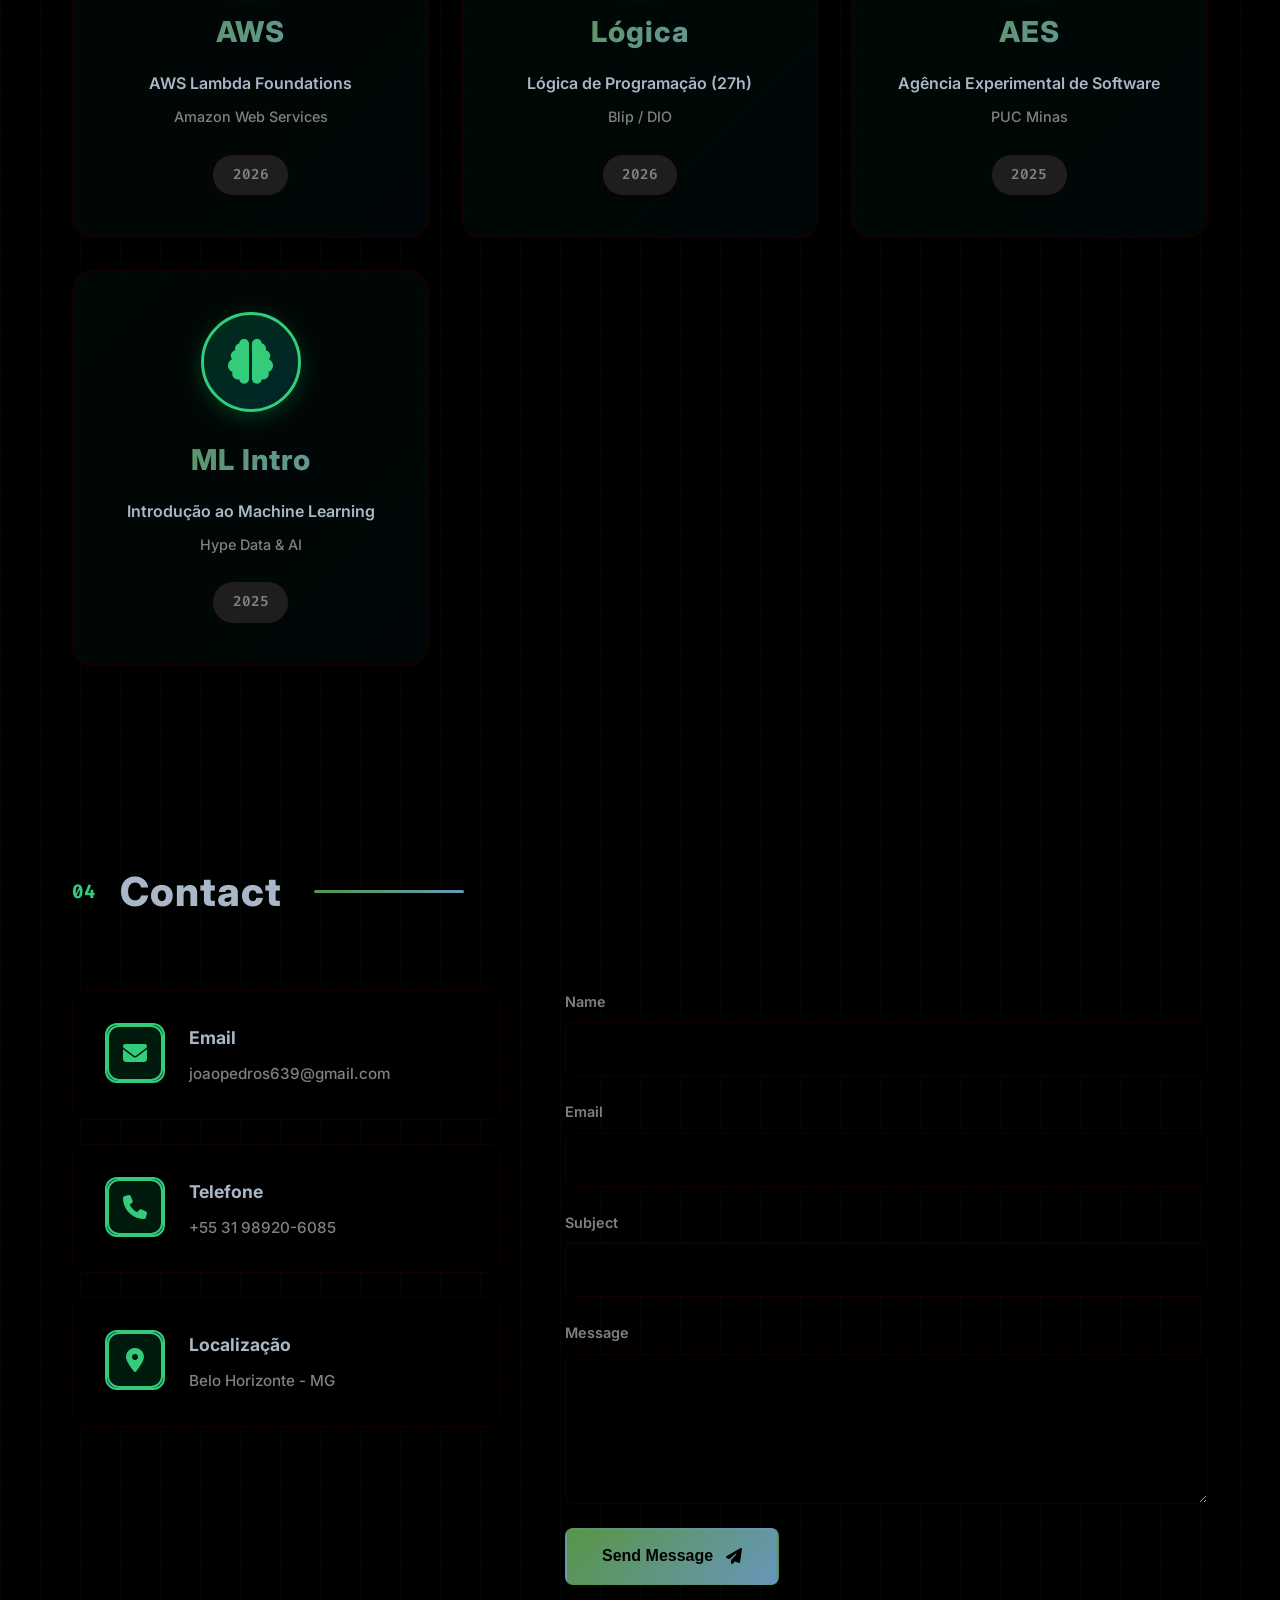
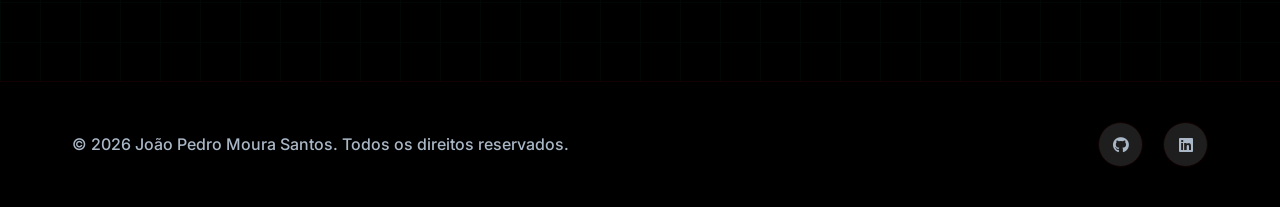
==== commit 8e9439b5: "Projeto TI1 - Investlux" ====
--- a/index.html
+++ b/index.html
@@ -358,6 +358,34 @@
                         </div>
 
 
+                        <div class="slider-slide">
+                            <div class="slide-card project-card" 
+                                 onclick="window.open('https://investlux.netlify.app', '_blank')">
+                                 <img src="GIFS/InvestLux.gif" alt="Demonstração do InvestLux" class="slide-cover-img">            
+                                <div class="slide-overlay"></div>
+                                <div class="slide-content-wrapper">
+                                    <div class="slide-icon-container">
+                                        <i class="fas fa-code-branch"></i>
+                                    </div>
+                                    <h3 class="slide-title">InvestLux</h3>
+                                    <p class="slide-description">Desenvolvimento de um sistema de gerenciamento para investimentos.</p>
+                                    
+                                    <div class="tech-badges">
+                                        <span class="badge">HTML</span>
+                                        <span class="badge">CSS</span>
+                                        <span class="badge">JavaScript</span>
+                                    </div>
+
+                                    <div class="click-hint"><i class="fab fa-github"></i> View Site</div>
+                                </div>
+                            </div>
+                        </div>                        
+
+
+
+
+
+
                     </div>
                 </div>
                 
